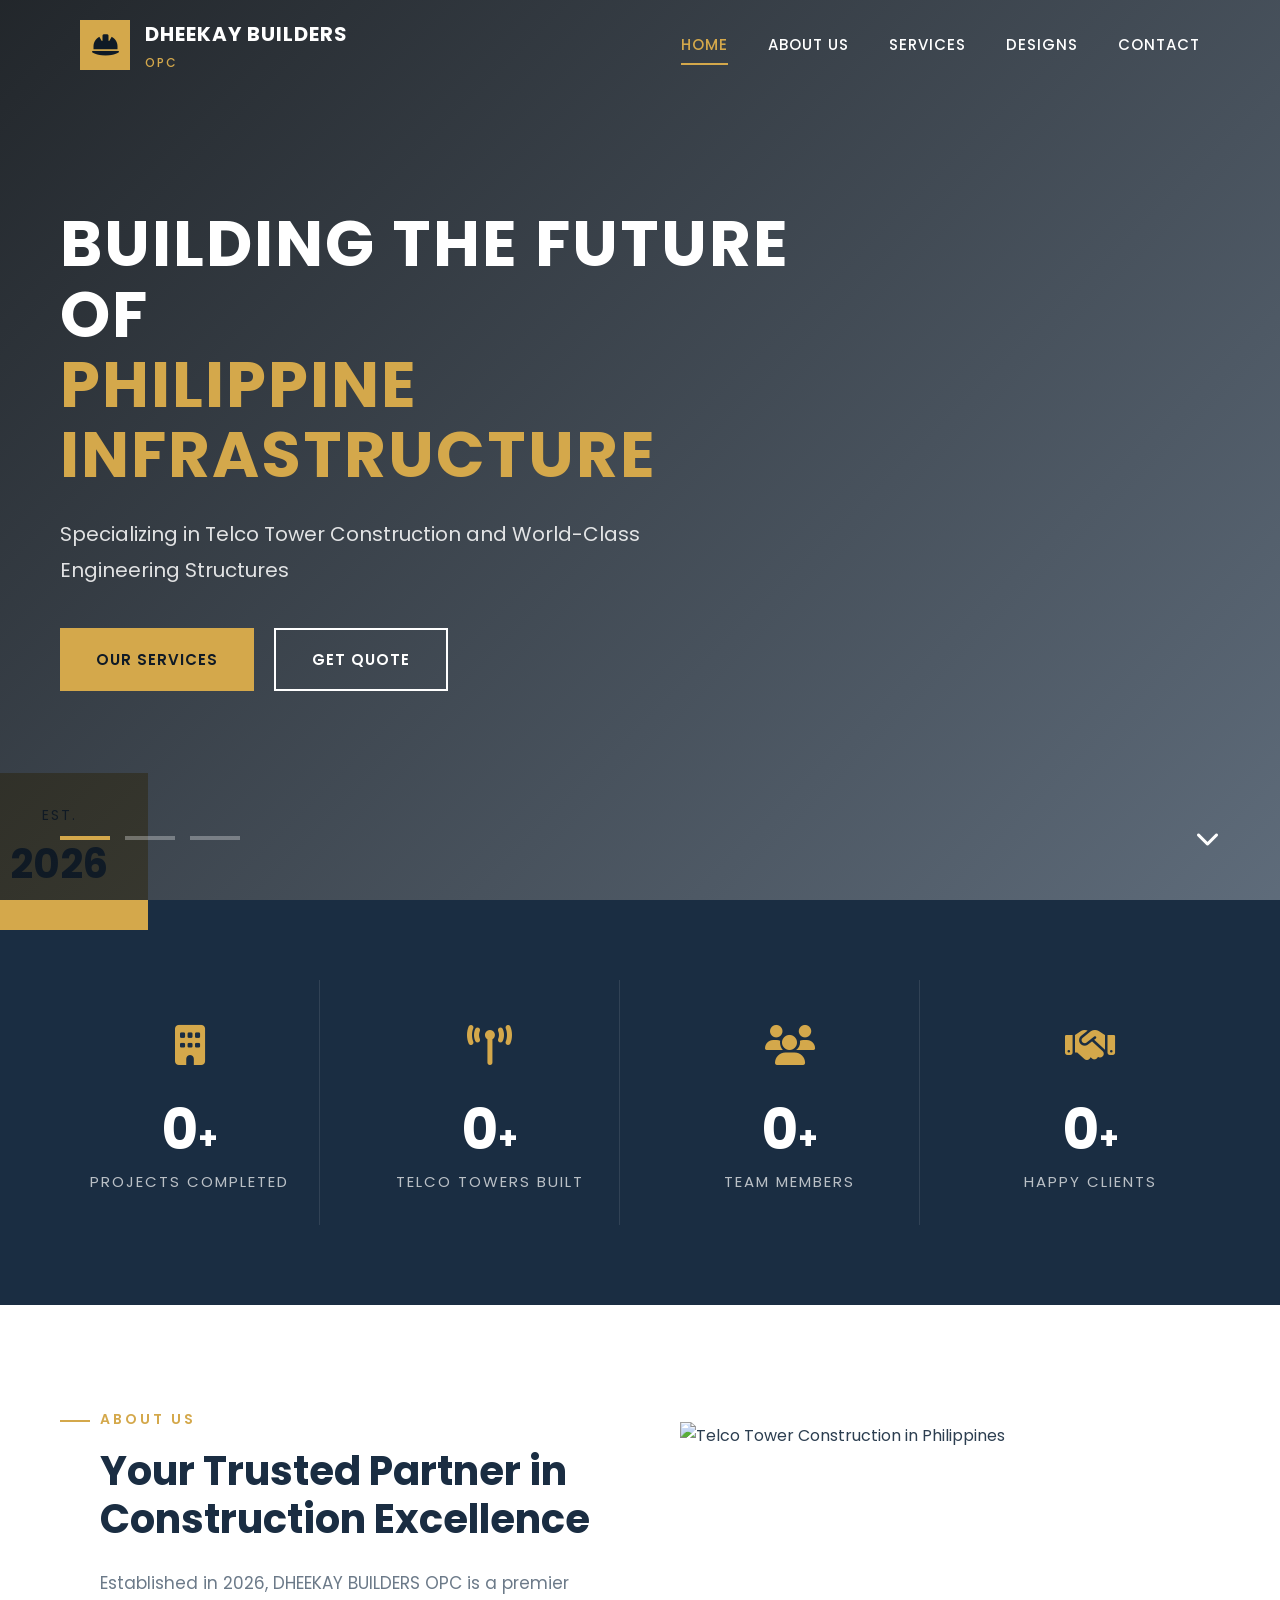
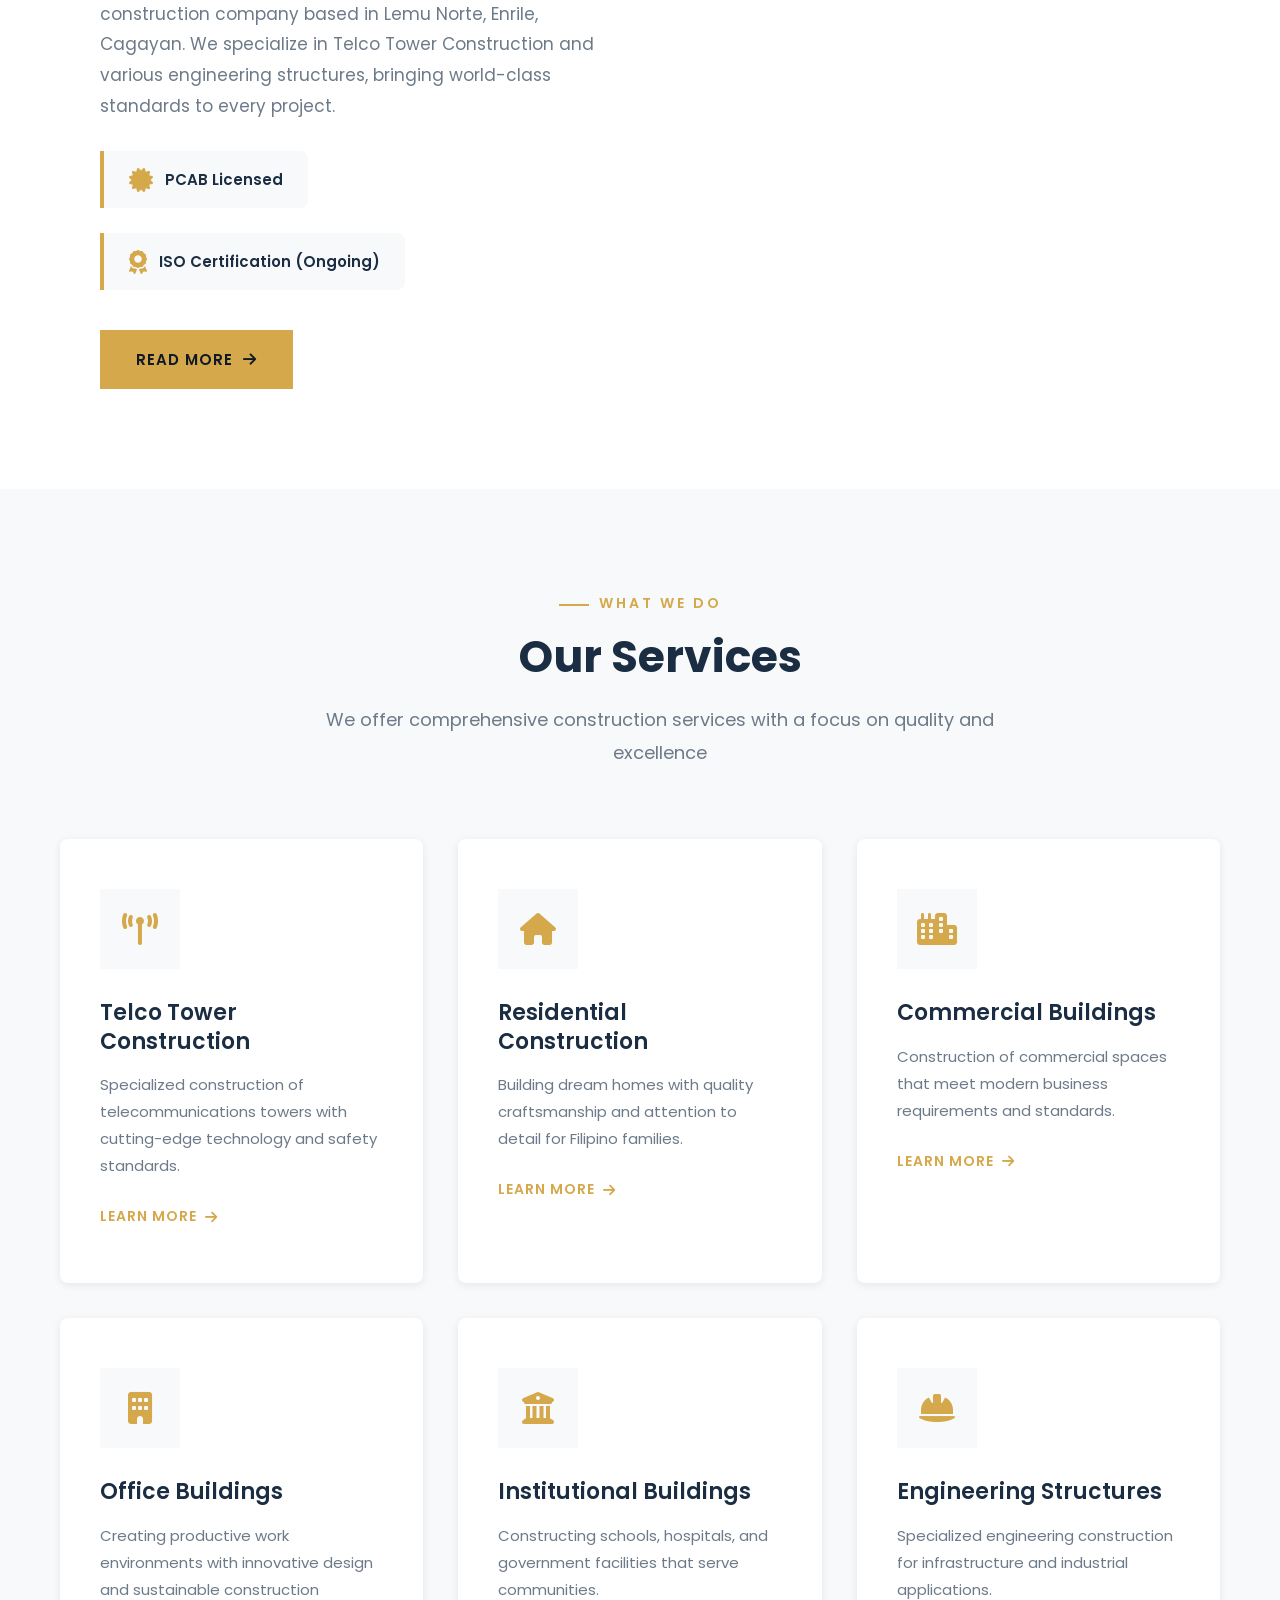
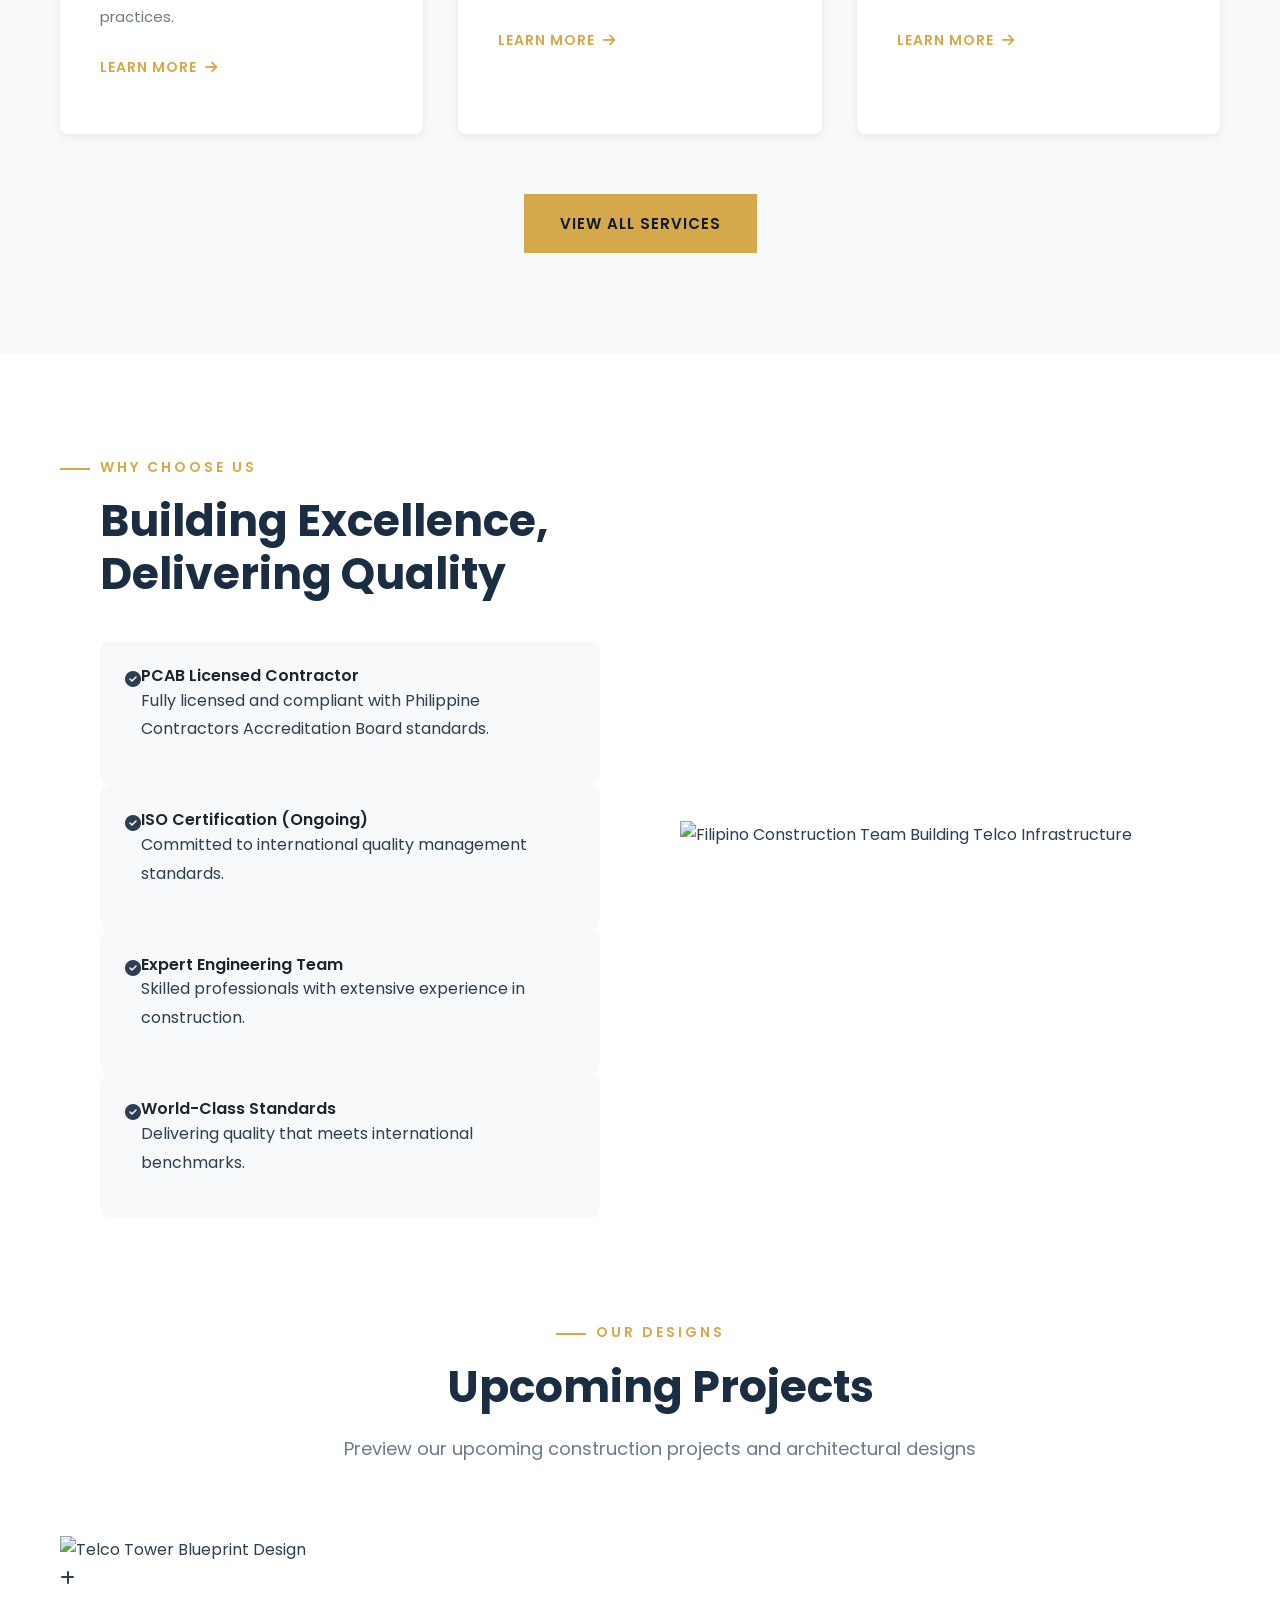
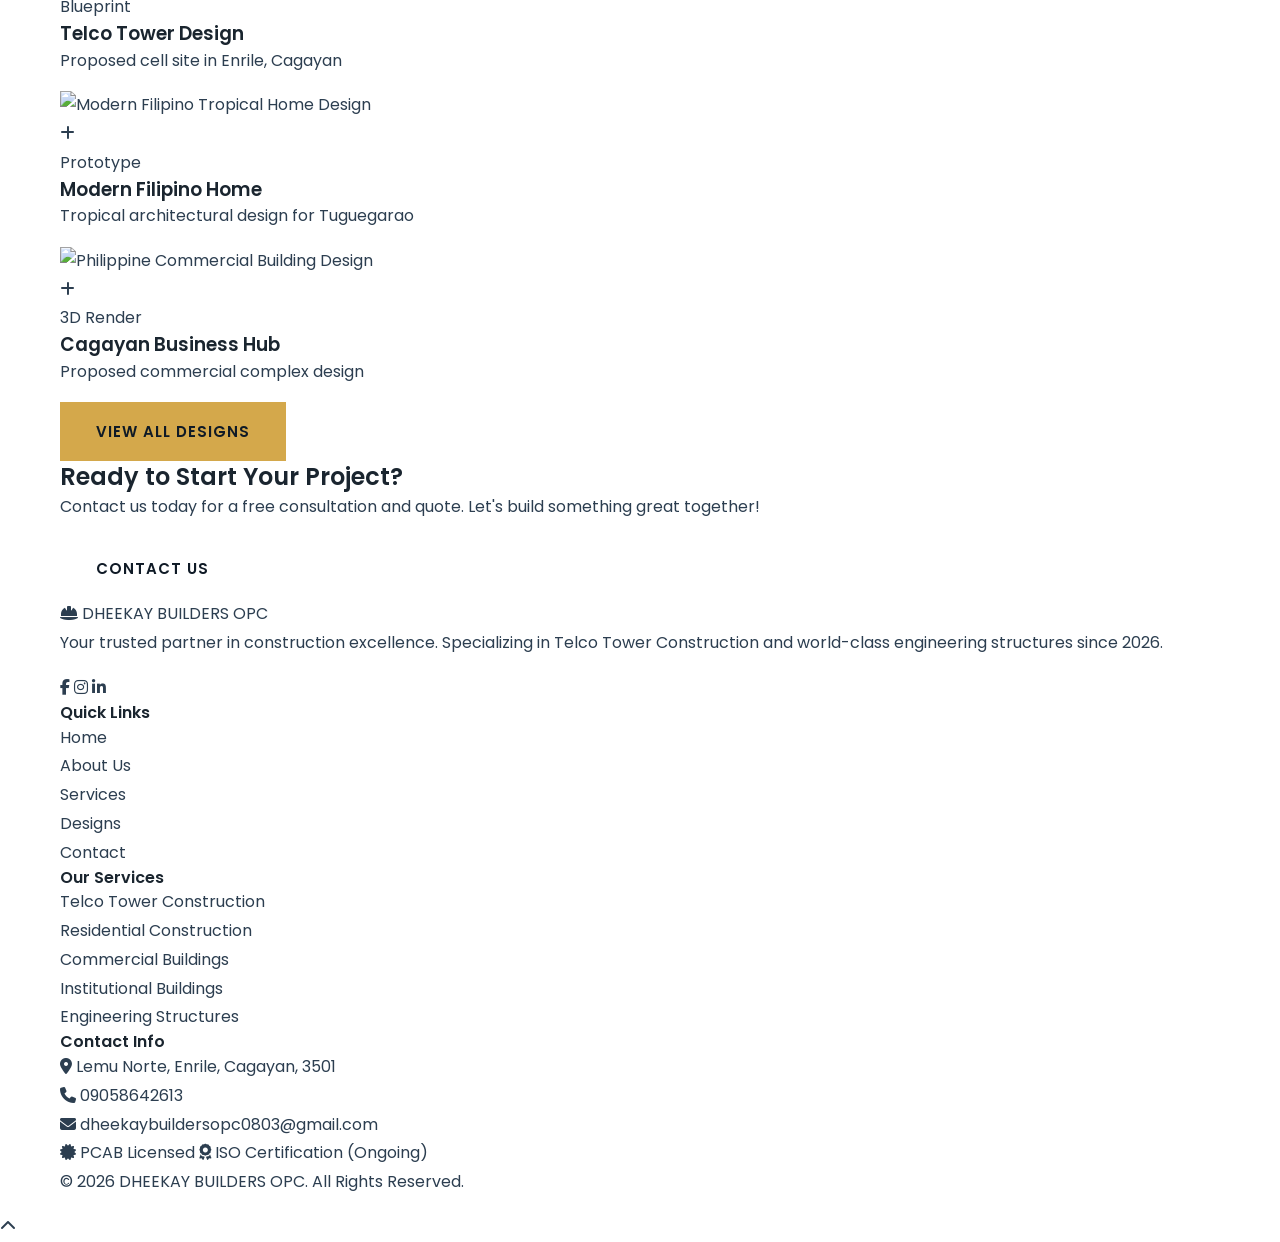
==== index.html @ f0f64f1a "Update all images to telco towers and Filipino/Philippines-based construction" ====
<!DOCTYPE html>
<html lang="en">
<head>
    <meta charset="UTF-8">
    <meta name="viewport" content="width=device-width, initial-scale=1.0">
    <meta name="description" content="DHEEKAY BUILDERS OPC - Premier Construction Company specializing in Telco Tower Construction, Residential, Commercial, and Institutional Buildings in the Philippines">
    <meta name="keywords" content="construction, telco tower, PCAB, Philippines, Cagayan, engineering, residential, commercial">
    <title>DHEEKAY BUILDERS OPC | Premier Construction Company</title>
    <link rel="stylesheet" href="css/styles.css">
    <link rel="preconnect" href="https://fonts.googleapis.com">
    <link rel="preconnect" href="https://fonts.gstatic.com" crossorigin>
    <link href="https://fonts.googleapis.com/css2?family=Poppins:wght@300;400;500;600;700;800&display=swap" rel="stylesheet">
    <link rel="stylesheet" href="https://cdnjs.cloudflare.com/ajax/libs/font-awesome/6.4.0/css/all.min.css">
</head>
<body>
    <!-- Header -->
    <header class="header" id="header">
        <div class="container">
            <nav class="navbar">
                <a href="index.html" class="logo">
                    <div class="logo-icon">
                        <i class="fas fa-hard-hat"></i>
                    </div>
                    <div class="logo-text">
                        <span class="company-name">DHEEKAY BUILDERS</span>
                        <span class="company-tagline">OPC</span>
                    </div>
                </a>
                <ul class="nav-menu" id="nav-menu">
                    <li><a href="index.html" class="nav-link active">Home</a></li>
                    <li><a href="about.html" class="nav-link">About Us</a></li>
                    <li><a href="services.html" class="nav-link">Services</a></li>
                    <li><a href="projects.html" class="nav-link">Designs</a></li>
                    <li><a href="contact.html" class="nav-link">Contact</a></li>
                </ul>
                <div class="nav-toggle" id="nav-toggle">
                    <span></span>
                    <span></span>
                    <span></span>
                </div>
            </nav>
        </div>
    </header>

    <!-- Hero Section -->
    <section class="hero">
        <div class="hero-slider">
            <div class="hero-slide active hero-slide-1">
                <div class="hero-content">
                    <h1>Building The Future of <span>Philippine Infrastructure</span></h1>
                    <p>Specializing in Telco Tower Construction and World-Class Engineering Structures</p>
                    <div class="hero-buttons">
                        <a href="services.html" class="btn btn-primary">Our Services</a>
                        <a href="contact.html" class="btn btn-outline">Get Quote</a>
                    </div>
                </div>
            </div>
            <div class="hero-slide hero-slide-2">
                <div class="hero-content">
                    <h1>Excellence in <span>Construction</span></h1>
                    <p>PCAB Licensed Contractor with Ongoing ISO Certification</p>
                    <div class="hero-buttons">
                        <a href="about.html" class="btn btn-primary">Learn More</a>
                        <a href="projects.html" class="btn btn-outline">View Designs</a>
                    </div>
                </div>
            </div>
            <div class="hero-slide hero-slide-3">
                <div class="hero-content">
                    <h1>Quality & <span>World-Class Standards</span></h1>
                    <p>Residential, Commercial, Office & Institutional Construction</p>
                    <div class="hero-buttons">
                        <a href="services.html" class="btn btn-primary">Explore Services</a>
                        <a href="contact.html" class="btn btn-outline">Contact Us</a>
                    </div>
                </div>
            </div>
        </div>
        <div class="hero-slider-nav">
            <span class="slider-dot active" data-slide="0"></span>
            <span class="slider-dot" data-slide="1"></span>
            <span class="slider-dot" data-slide="2"></span>
        </div>
        <div class="scroll-indicator">
            <i class="fas fa-chevron-down"></i>
        </div>
    </section>

    <!-- Stats Section -->
    <section class="stats-section">
        <div class="container">
            <div class="stats-grid">
                <div class="stat-item">
                    <div class="stat-icon">
                        <i class="fas fa-building"></i>
                    </div>
                    <div class="stat-number" data-count="50">0</div>
                    <div class="stat-label">Projects Completed</div>
                </div>
                <div class="stat-item">
                    <div class="stat-icon">
                        <i class="fas fa-broadcast-tower"></i>
                    </div>
                    <div class="stat-number" data-count="25">0</div>
                    <div class="stat-label">Telco Towers Built</div>
                </div>
                <div class="stat-item">
                    <div class="stat-icon">
                        <i class="fas fa-users"></i>
                    </div>
                    <div class="stat-number" data-count="100">0</div>
                    <div class="stat-label">Team Members</div>
                </div>
                <div class="stat-item">
                    <div class="stat-icon">
                        <i class="fas fa-handshake"></i>
                    </div>
                    <div class="stat-number" data-count="30">0</div>
                    <div class="stat-label">Happy Clients</div>
                </div>
            </div>
        </div>
    </section>

    <!-- About Preview Section -->
    <section class="about-preview">
        <div class="container">
            <div class="about-preview-grid">
                <div class="about-preview-content">
                    <span class="section-subtitle">About Us</span>
                    <h2 class="section-title">Your Trusted Partner in Construction Excellence</h2>
                    <p>Established in 2026, DHEEKAY BUILDERS OPC is a premier construction company based in Lemu Norte, Enrile, Cagayan. We specialize in Telco Tower Construction and various engineering structures, bringing world-class standards to every project.</p>
                    <div class="certifications">
                        <div class="cert-badge">
                            <i class="fas fa-certificate"></i>
                            <span>PCAB Licensed</span>
                        </div>
                        <div class="cert-badge">
                            <i class="fas fa-award"></i>
                            <span>ISO Certification (Ongoing)</span>
                        </div>
                    </div>
                    <a href="about.html" class="btn btn-primary">Read More <i class="fas fa-arrow-right"></i></a>
                </div>
                <div class="about-preview-image">
                    <img src="https://images.unsplash.com/photo-1558642452-9d2a7deb7f62?w=800&q=80" alt="Telco Tower Construction in Philippines">
                    <div class="experience-badge">
                        <span class="exp-text">Est.</span>
                        <span class="exp-year">2026</span>
                    </div>
                </div>
            </div>
        </div>
    </section>

    <!-- Services Preview Section -->
    <section class="services-preview">
        <div class="container">
            <div class="section-header">
                <span class="section-subtitle">What We Do</span>
                <h2 class="section-title">Our Services</h2>
                <p class="section-description">We offer comprehensive construction services with a focus on quality and excellence</p>
            </div>
            <div class="services-grid">
                <div class="service-card">
                    <div class="service-icon">
                        <i class="fas fa-broadcast-tower"></i>
                    </div>
                    <h3>Telco Tower Construction</h3>
                    <p>Specialized construction of telecommunications towers with cutting-edge technology and safety standards.</p>
                    <a href="services.html" class="service-link">Learn More <i class="fas fa-arrow-right"></i></a>
                </div>
                <div class="service-card">
                    <div class="service-icon">
                        <i class="fas fa-home"></i>
                    </div>
                    <h3>Residential Construction</h3>
                    <p>Building dream homes with quality craftsmanship and attention to detail for Filipino families.</p>
                    <a href="services.html" class="service-link">Learn More <i class="fas fa-arrow-right"></i></a>
                </div>
                <div class="service-card">
                    <div class="service-icon">
                        <i class="fas fa-city"></i>
                    </div>
                    <h3>Commercial Buildings</h3>
                    <p>Construction of commercial spaces that meet modern business requirements and standards.</p>
                    <a href="services.html" class="service-link">Learn More <i class="fas fa-arrow-right"></i></a>
                </div>
                <div class="service-card">
                    <div class="service-icon">
                        <i class="fas fa-building"></i>
                    </div>
                    <h3>Office Buildings</h3>
                    <p>Creating productive work environments with innovative design and sustainable construction practices.</p>
                    <a href="services.html" class="service-link">Learn More <i class="fas fa-arrow-right"></i></a>
                </div>
                <div class="service-card">
                    <div class="service-icon">
                        <i class="fas fa-university"></i>
                    </div>
                    <h3>Institutional Buildings</h3>
                    <p>Constructing schools, hospitals, and government facilities that serve communities.</p>
                    <a href="services.html" class="service-link">Learn More <i class="fas fa-arrow-right"></i></a>
                </div>
                <div class="service-card">
                    <div class="service-icon">
                        <i class="fas fa-hard-hat"></i>
                    </div>
                    <h3>Engineering Structures</h3>
                    <p>Specialized engineering construction for infrastructure and industrial applications.</p>
                    <a href="services.html" class="service-link">Learn More <i class="fas fa-arrow-right"></i></a>
                </div>
            </div>
            <div class="services-cta">
                <a href="services.html" class="btn btn-primary">View All Services</a>
            </div>
        </div>
    </section>

    <!-- Why Choose Us Section -->
    <section class="why-choose-us">
        <div class="container">
            <div class="why-grid">
                <div class="why-content">
                    <span class="section-subtitle">Why Choose Us</span>
                    <h2 class="section-title">Building Excellence, Delivering Quality</h2>
                    <div class="why-list">
                        <div class="why-item">
                            <div class="why-icon">
                                <i class="fas fa-check-circle"></i>
                            </div>
                            <div class="why-text">
                                <h4>PCAB Licensed Contractor</h4>
                                <p>Fully licensed and compliant with Philippine Contractors Accreditation Board standards.</p>
                            </div>
                        </div>
                        <div class="why-item">
                            <div class="why-icon">
                                <i class="fas fa-check-circle"></i>
                            </div>
                            <div class="why-text">
                                <h4>ISO Certification (Ongoing)</h4>
                                <p>Committed to international quality management standards.</p>
                            </div>
                        </div>
                        <div class="why-item">
                            <div class="why-icon">
                                <i class="fas fa-check-circle"></i>
                            </div>
                            <div class="why-text">
                                <h4>Expert Engineering Team</h4>
                                <p>Skilled professionals with extensive experience in construction.</p>
                            </div>
                        </div>
                        <div class="why-item">
                            <div class="why-icon">
                                <i class="fas fa-check-circle"></i>
                            </div>
                            <div class="why-text">
                                <h4>World-Class Standards</h4>
                                <p>Delivering quality that meets international benchmarks.</p>
                            </div>
                        </div>
                    </div>
                </div>
                <div class="why-image">
                    <img src="https://images.unsplash.com/photo-1581094794329-c8112a89af12?w=800&q=80" alt="Filipino Construction Team Building Telco Infrastructure">
                </div>
            </div>
        </div>
    </section>

    <!-- Featured Projects Section -->
    <section class="featured-projects">
        <div class="container">
            <div class="section-header">
                <span class="section-subtitle">Our Designs</span>
                <h2 class="section-title">Upcoming Projects</h2>
                <p class="section-description">Preview our upcoming construction projects and architectural designs</p>
            </div>
            <div class="projects-grid">
                <div class="project-card">
                    <div class="project-image">
                        <img src="https://images.unsplash.com/photo-1558642452-9d2a7deb7f62?w=600&q=80" alt="Telco Tower Blueprint Design">
                        <div class="project-overlay">
                            <a href="projects.html" class="project-link" aria-label="View Telco Tower Design"><i class="fas fa-plus"></i></a>
                        </div>
                    </div>
                    <div class="project-info">
                        <span class="project-category">Blueprint</span>
                        <h3>Telco Tower Design</h3>
                        <p>Proposed cell site in Enrile, Cagayan</p>
                    </div>
                </div>
                <div class="project-card">
                    <div class="project-image">
                        <img src="https://images.unsplash.com/photo-1621155346337-1d19476ba7d6?w=600&q=80" alt="Modern Filipino Tropical Home Design">
                        <div class="project-overlay">
                            <a href="projects.html" class="project-link" aria-label="View Residential Design"><i class="fas fa-plus"></i></a>
                        </div>
                    </div>
                    <div class="project-info">
                        <span class="project-category">Prototype</span>
                        <h3>Modern Filipino Home</h3>
                        <p>Tropical architectural design for Tuguegarao</p>
                    </div>
                </div>
                <div class="project-card">
                    <div class="project-image">
                        <img src="https://images.unsplash.com/photo-1580587771525-78b9dba3b914?w=600&q=80" alt="Philippine Commercial Building Design">
                        <div class="project-overlay">
                            <a href="projects.html" class="project-link" aria-label="View Commercial Design"><i class="fas fa-plus"></i></a>
                        </div>
                    </div>
                    <div class="project-info">
                        <span class="project-category">3D Render</span>
                        <h3>Cagayan Business Hub</h3>
                        <p>Proposed commercial complex design</p>
                    </div>
                </div>
            </div>
            <div class="projects-cta">
                <a href="projects.html" class="btn btn-primary">View All Designs</a>
            </div>
        </div>
    </section>

    <!-- CTA Section -->
    <section class="cta-section">
        <div class="container">
            <div class="cta-content">
                <h2>Ready to Start Your Project?</h2>
                <p>Contact us today for a free consultation and quote. Let's build something great together!</p>
                <div class="cta-buttons">
                    <a href="contact.html" class="btn btn-white">Contact Us</a>
                    <a href="tel:09058642613" class="btn btn-outline-white"><i class="fas fa-phone"></i> 09058642613</a>
                </div>
            </div>
        </div>
    </section>

    <!-- Footer -->
    <footer class="footer">
        <div class="container">
            <div class="footer-grid">
                <div class="footer-about">
                    <div class="footer-logo">
                        <i class="fas fa-hard-hat"></i>
                        <span>DHEEKAY BUILDERS OPC</span>
                    </div>
                    <p>Your trusted partner in construction excellence. Specializing in Telco Tower Construction and world-class engineering structures since 2026.</p>
                    <div class="footer-social">
                        <a href="#" aria-label="Facebook"><i class="fab fa-facebook-f"></i></a>
                        <a href="#" aria-label="Instagram"><i class="fab fa-instagram"></i></a>
                        <a href="#" aria-label="LinkedIn"><i class="fab fa-linkedin-in"></i></a>
                    </div>
                </div>
                <div class="footer-links">
                    <h4>Quick Links</h4>
                    <ul>
                        <li><a href="index.html">Home</a></li>
                        <li><a href="about.html">About Us</a></li>
                        <li><a href="services.html">Services</a></li>
                        <li><a href="projects.html">Designs</a></li>
                        <li><a href="contact.html">Contact</a></li>
                    </ul>
                </div>
                <div class="footer-services">
                    <h4>Our Services</h4>
                    <ul>
                        <li><a href="services.html">Telco Tower Construction</a></li>
                        <li><a href="services.html">Residential Construction</a></li>
                        <li><a href="services.html">Commercial Buildings</a></li>
                        <li><a href="services.html">Institutional Buildings</a></li>
                        <li><a href="services.html">Engineering Structures</a></li>
                    </ul>
                </div>
                <div class="footer-contact">
                    <h4>Contact Info</h4>
                    <ul>
                        <li>
                            <i class="fas fa-map-marker-alt"></i>
                            <span>Lemu Norte, Enrile, Cagayan, 3501</span>
                        </li>
                        <li>
                            <i class="fas fa-phone"></i>
                            <a href="tel:09058642613">09058642613</a>
                        </li>
                        <li>
                            <i class="fas fa-envelope"></i>
                            <a href="mailto:dheekaybuildersopc0803@gmail.com">dheekaybuildersopc0803@gmail.com</a>
                        </li>
                    </ul>
                </div>
            </div>
            <div class="footer-bottom">
                <div class="footer-certifications">
                    <span><i class="fas fa-certificate"></i> PCAB Licensed</span>
                    <span><i class="fas fa-award"></i> ISO Certification (Ongoing)</span>
                </div>
                <p>&copy; 2026 DHEEKAY BUILDERS OPC. All Rights Reserved.</p>
            </div>
        </div>
    </footer>

    <!-- Back to Top Button -->
    <a href="#" class="back-to-top" id="backToTop" aria-label="Back to top">
        <i class="fas fa-chevron-up"></i>
    </a>

    <script src="js/main.js"></script>
</body>
</html>
---- css/styles.css ----
/* ============================================
   DHEEKAY BUILDERS OPC - Enhanced Stylesheet
   Dark Professional Theme - Jethrock Inspired
   Filipino Cagayan Valley Construction Company
   ============================================ */

/* CSS Variables */
:root {
    /* Primary Colors - Dark Professional Theme */
    --primary-color: #1a2d42;
    --primary-dark: #0f1a26;
    --primary-light: #2a4a6a;
    --secondary-color: #d4a84b;
    --secondary-dark: #b8922e;
    --secondary-light: #e8c46a;
    --accent-color: #f5b041;
    
    /* Neutral Colors */
    --dark-color: #0a0f14;
    --dark-gray: #1e2a36;
    --medium-gray: #3d4f5f;
    --light-gray: #f8f9fa;
    --off-white: #f0f2f5;
    --white: #ffffff;
    
    /* Text Colors */
    --text-color: #2c3e50;
    --text-light: #6c7a89;
    --text-dark: #1a252f;
    --text-white: #ffffff;
    
    /* Effects */
    --shadow-sm: 0 2px 8px rgba(0, 0, 0, 0.08);
    --shadow: 0 4px 20px rgba(0, 0, 0, 0.12);
    --shadow-lg: 0 10px 40px rgba(0, 0, 0, 0.18);
    --shadow-gold: 0 4px 20px rgba(212, 168, 75, 0.3);
    --transition: all 0.4s cubic-bezier(0.4, 0, 0.2, 1);
    --transition-fast: all 0.2s ease;
    
    /* Spacing */
    --section-padding: 100px 0;
    --section-padding-sm: 60px 0;
}

/* Reset & Base Styles */
*, *::before, *::after {
    margin: 0;
    padding: 0;
    box-sizing: border-box;
}

html {
    scroll-behavior: smooth;
    font-size: 16px;
}

body {
    font-family: 'Poppins', sans-serif;
    font-size: 1rem;
    line-height: 1.8;
    color: var(--text-color);
    background-color: var(--white);
    overflow-x: hidden;
    -webkit-font-smoothing: antialiased;
    -moz-osx-font-smoothing: grayscale;
}

a {
    text-decoration: none;
    color: inherit;
    transition: var(--transition);
}

a:hover {
    color: var(--secondary-color);
}

ul {
    list-style: none;
}

img {
    max-width: 100%;
    height: auto;
    display: block;
}

h1, h2, h3, h4, h5, h6 {
    font-weight: 600;
    line-height: 1.3;
    color: var(--text-dark);
}

p {
    margin-bottom: 1rem;
}

/* Container */
.container {
    max-width: 1200px;
    margin: 0 auto;
    padding: 0 20px;
}

.container-lg {
    max-width: 1400px;
    margin: 0 auto;
    padding: 0 40px;
}

/* ============================================
   TYPOGRAPHY
   ============================================ */
.section-subtitle {
    display: inline-block;
    font-size: 0.875rem;
    font-weight: 600;
    text-transform: uppercase;
    letter-spacing: 3px;
    color: var(--secondary-color);
    margin-bottom: 15px;
    position: relative;
}

.section-subtitle::before {
    content: '';
    position: absolute;
    left: -40px;
    top: 50%;
    width: 30px;
    height: 2px;
    background: var(--secondary-color);
}

.section-title {
    font-size: 2.75rem;
    font-weight: 700;
    color: var(--primary-color);
    margin-bottom: 20px;
    line-height: 1.2;
}

.section-title span {
    color: var(--secondary-color);
}

.section-description {
    font-size: 1.125rem;
    color: var(--text-light);
    max-width: 700px;
    margin: 0 auto 50px;
    line-height: 1.8;
}

.section-header {
    text-align: center;
    margin-bottom: 70px;
    padding-left: 40px;
}

/* ============================================
   BUTTONS
   ============================================ */
.btn {
    display: inline-flex;
    align-items: center;
    justify-content: center;
    padding: 16px 36px;
    font-size: 0.9375rem;
    font-weight: 600;
    text-transform: uppercase;
    letter-spacing: 1px;
    border: none;
    cursor: pointer;
    transition: var(--transition);
    gap: 10px;
}

.btn-primary {
    background: var(--secondary-color);
    color: var(--primary-dark);
}

.btn-primary:hover {
    background: var(--secondary-light);
    color: var(--primary-dark);
    transform: translateY(-3px);
    box-shadow: var(--shadow-gold);
}

.btn-outline {
    background: transparent;
    color: var(--white);
    border: 2px solid var(--white);
}

.btn-outline:hover {
    background: var(--white);
    color: var(--primary-dark);
}

.btn-dark {
    background: var(--primary-color);
    color: var(--white);
}

.btn-dark:hover {
    background: var(--primary-dark);
    transform: translateY(-3px);
}

.btn-white {
    background: var(--white);
    color: var(--primary-dark);
}

.btn-white:hover {
    background: var(--secondary-color);
    color: var(--primary-dark);
    transform: translateY(-3px);
}

.btn-outline-white {
    background: transparent;
    color: var(--white);
    border: 2px solid rgba(255, 255, 255, 0.5);
}

.btn-outline-white:hover {
    background: var(--white);
    color: var(--primary-dark);
    border-color: var(--white);
}

/* ============================================
   HEADER & NAVIGATION
   ============================================ */
.header {
    position: fixed;
    top: 0;
    left: 0;
    width: 100%;
    z-index: 1000;
    background: transparent;
    padding: 0;
    transition: var(--transition);
}

.header.scrolled {
    background: var(--white);
    box-shadow: var(--shadow);
}

.header.scrolled .nav-link {
    color: var(--text-dark);
}

.header.scrolled .logo .company-name {
    color: var(--primary-color);
}

.header.scrolled .header-contact {
    color: var(--text-dark);
}

.navbar {
    display: flex;
    justify-content: space-between;
    align-items: center;
    height: 90px;
    padding: 0 20px;
}

.logo {
    display: flex;
    align-items: center;
    gap: 15px;
    z-index: 1001;
}

.logo-icon {
    width: 50px;
    height: 50px;
    background: var(--secondary-color);
    display: flex;
    align-items: center;
    justify-content: center;
    font-size: 1.5rem;
    color: var(--primary-dark);
}

.logo-text {
    display: flex;
    flex-direction: column;
}

.company-name {
    font-size: 1.25rem;
    font-weight: 700;
    color: var(--white);
    letter-spacing: 1px;
    transition: var(--transition);
}

.company-tagline {
    font-size: 0.75rem;
    font-weight: 500;
    color: var(--secondary-color);
    letter-spacing: 2px;
}

.nav-menu {
    display: flex;
    align-items: center;
    gap: 40px;
}

.nav-link {
    font-size: 0.9375rem;
    font-weight: 500;
    color: var(--white);
    text-transform: uppercase;
    letter-spacing: 1px;
    position: relative;
    padding: 10px 0;
}

.nav-link::after {
    content: '';
    position: absolute;
    bottom: 0;
    left: 0;
    width: 0;
    height: 2px;
    background: var(--secondary-color);
    transition: var(--transition);
}

.nav-link:hover::after,
.nav-link.active::after {
    width: 100%;
}

.nav-link:hover,
.nav-link.active {
    color: var(--secondary-color);
}

.nav-toggle {
    display: none;
    flex-direction: column;
    gap: 6px;
    cursor: pointer;
    z-index: 1001;
}

.nav-toggle span {
    width: 28px;
    height: 2px;
    background: var(--white);
    transition: var(--transition);
}

.header.scrolled .nav-toggle span {
    background: var(--primary-color);
}

/* ============================================
   HERO SECTION - Full Screen with Video Feel
   ============================================ */
.hero {
    position: relative;
    min-height: 100vh;
    display: flex;
    align-items: center;
    overflow: hidden;
}

.hero-slider {
    position: absolute;
    top: 0;
    left: 0;
    width: 100%;
    height: 100%;
}

.hero-slide {
    position: absolute;
    top: 0;
    left: 0;
    width: 100%;
    height: 100%;
    opacity: 0;
    transition: opacity 1.5s ease-in-out;
    display: flex;
    align-items: center;
}

.hero-slide.active {
    opacity: 1;
}

.hero-slide::before {
    content: '';
    position: absolute;
    top: 0;
    left: 0;
    width: 100%;
    height: 100%;
    background: linear-gradient(135deg, rgba(10, 15, 20, 0.9) 0%, rgba(26, 45, 66, 0.7) 100%);
    z-index: 1;
}

/* Hero slide backgrounds - Telco Towers & Filipino Construction */
.hero-slide-1 {
    background: url('https://images.unsplash.com/photo-1558642452-9d2a7deb7f62?w=1920&q=80') center/cover no-repeat;
    /* Telco/Cell Tower construction */
}

.hero-slide-2 {
    background: url('https://images.unsplash.com/photo-1621155346337-1d19476ba7d6?w=1920&q=80') center/cover no-repeat;
    /* Modern tropical Filipino home */
}

.hero-slide-3 {
    background: url('https://images.unsplash.com/photo-1581094794329-c8112a89af12?w=1920&q=80') center/cover no-repeat;
    /* Construction workers building */
}

.hero-content {
    position: relative;
    z-index: 2;
    max-width: 900px;
    padding: 0 60px;
    animation: fadeInUp 1s ease-out;
}

.hero-content h1 {
    font-size: 4rem;
    font-weight: 700;
    color: var(--white);
    line-height: 1.1;
    margin-bottom: 25px;
    text-transform: uppercase;
    letter-spacing: 2px;
}

.hero-content h1 span {
    color: var(--secondary-color);
    display: block;
}

.hero-content p {
    font-size: 1.25rem;
    color: rgba(255, 255, 255, 0.85);
    margin-bottom: 40px;
    max-width: 600px;
    line-height: 1.8;
}

.hero-buttons {
    display: flex;
    gap: 20px;
    flex-wrap: wrap;
}

.hero-slider-nav {
    position: absolute;
    bottom: 60px;
    left: 60px;
    z-index: 10;
    display: flex;
    gap: 15px;
}

.slider-dot {
    width: 50px;
    height: 4px;
    background: rgba(255, 255, 255, 0.3);
    cursor: pointer;
    transition: var(--transition);
}

.slider-dot.active,
.slider-dot:hover {
    background: var(--secondary-color);
}

.scroll-indicator {
    position: absolute;
    bottom: 40px;
    right: 60px;
    z-index: 10;
    color: var(--white);
    font-size: 1.5rem;
    animation: bounce 2s infinite;
}

@keyframes bounce {
    0%, 20%, 50%, 80%, 100% { transform: translateY(0); }
    40% { transform: translateY(-15px); }
    60% { transform: translateY(-8px); }
}

@keyframes fadeInUp {
    from {
        opacity: 0;
        transform: translateY(40px);
    }
    to {
        opacity: 1;
        transform: translateY(0);
    }
}

/* ============================================
   STATS SECTION - Dark Background
   ============================================ */
.stats-section {
    background: var(--primary-color);
    padding: 80px 0;
    position: relative;
}

.stats-section::before {
    content: '';
    position: absolute;
    top: 0;
    left: 0;
    right: 0;
    bottom: 0;
    background: url('https://images.unsplash.com/photo-1558642452-9d2a7deb7f62?w=1920&q=80') center/cover no-repeat;
    /* Telco Tower background */
    opacity: 0.1;
}

.stats-grid {
    position: relative;
    display: grid;
    grid-template-columns: repeat(4, 1fr);
    gap: 40px;
}

.stat-item {
    text-align: center;
    padding: 30px;
    border-right: 1px solid rgba(255, 255, 255, 0.1);
}

.stat-item:last-child {
    border-right: none;
}

.stat-icon {
    font-size: 2.5rem;
    color: var(--secondary-color);
    margin-bottom: 20px;
}

.stat-number {
    font-size: 3.5rem;
    font-weight: 700;
    color: var(--white);
    line-height: 1;
    margin-bottom: 10px;
}

.stat-number::after {
    content: '+';
    font-size: 2rem;
}

.stat-label {
    font-size: 0.9375rem;
    color: rgba(255, 255, 255, 0.7);
    text-transform: uppercase;
    letter-spacing: 2px;
}

/* ============================================
   ABOUT PREVIEW SECTION
   ============================================ */
.about-preview {
    padding: var(--section-padding);
    background: var(--white);
}

.about-preview-grid {
    display: grid;
    grid-template-columns: 1fr 1fr;
    gap: 80px;
    align-items: center;
}

.about-preview-content {
    padding-left: 40px;
}

.about-preview-content h2 {
    font-size: 2.5rem;
    margin-bottom: 25px;
    color: var(--primary-color);
}

.about-preview-content p {
    font-size: 1.0625rem;
    color: var(--text-light);
    margin-bottom: 30px;
}

.certifications {
    display: flex;
    gap: 25px;
    margin-bottom: 40px;
    flex-wrap: wrap;
}

.cert-badge {
    display: flex;
    align-items: center;
    gap: 12px;
    padding: 15px 25px;
    background: var(--light-gray);
    border-left: 4px solid var(--secondary-color);
    border-radius: 0 8px 8px 0;
    transition: var(--transition);
}

.cert-badge:hover {
    background: var(--white);
    box-shadow: var(--shadow);
    transform: translateX(5px);
}

.cert-badge i {
    font-size: 1.5rem;
    color: var(--secondary-color);
}

.cert-badge span {
    font-weight: 600;
    color: var(--primary-color);
    font-size: 0.9375rem;
}

    border-radius: 12px;
    box-shadow: var(--shadow-lg);
.about-preview-image {
    position: relative;
}

.about-preview-image img {
    width: 100%;
    height: 550px;
    object-fit: cover;
}

.experience-badge {
    position: absolute;
    bottom: -30px;
    left: -30px;
    background: var(--secondary-color);
    padding: 30px 40px;
    text-align: center;
}

.experience-badge .exp-text {
    display: block;
    font-size: 0.875rem;
    color: var(--primary-dark);
    text-transform: uppercase;
    letter-spacing: 2px;
}

.experience-badge .exp-year {
    display: block;
    font-size: 2.5rem;
    font-weight: 700;
    color: var(--primary-dark);
}

/* ============================================
   SERVICES PREVIEW SECTION
   ============================================ */
.services-preview {
    padding: var(--section-padding);
    background: var(--light-gray);
}

.services-grid {
    display: grid;
    grid-template-columns: repeat(3, 1fr);
    gap: 35px;
}

.service-card {
    background: var(--white);
    padding: 50px 40px;
    position: relative;
    overflow: hidden;
    transition: var(--transition);
    border-bottom: 4px solid transparent;
    border-radius: 8px;
    box-shadow: var(--shadow-sm);
    min-height: 320px;
    display: flex;
    flex-direction: column;
}

.service-card::before {
    content: '';
    position: absolute;
    top: 0;
    left: 0;
    width: 100%;
    height: 0;
    background: var(--primary-color);
    transition: var(--transition);
    z-index: 0;
}

.service-card:hover::before {
    height: 100%;
}

.service-card:hover {
    border-bottom-color: var(--secondary-color);
    transform: translateY(-10px);
    box-shadow: var(--shadow-lg);
}

.service-card > * {
    position: relative;
    z-index: 1;
}

.service-icon {
    width: 80px;
    height: 80px;
    background: var(--light-gray);
    display: flex;
    align-items: center;
    justify-content: center;
    font-size: 2rem;
    color: var(--secondary-color);
    margin-bottom: 30px;
    transition: var(--transition);
}

.service-card:hover .service-icon {
    background: var(--secondary-color);
    color: var(--primary-dark);
}

.service-card h3 {
    font-size: 1.375rem;
    font-weight: 600;
    margin-bottom: 15px;
    color: var(--primary-color);
    transition: var(--transition);
}

.service-card:hover h3 {
    color: var(--white);
}

.service-card p {
    font-size: 0.9375rem;
    color: var(--text-light);
    margin-bottom: 25px;
    transition: var(--transition);
}

.service-card:hover p {
    color: rgba(255, 255, 255, 0.8);
}

.service-link {
    font-size: 0.875rem;
    font-weight: 600;
    color: var(--secondary-color);
    text-transform: uppercase;
    letter-spacing: 1px;
    display: inline-flex;
    align-items: center;
    gap: 8px;
}

.service-link i {
    transition: var(--transition);
}

.service-link:hover i {
    transform: translateX(5px);
}

.services-cta {
    text-align: center;
    margin-top: 60px;
}

/* ============================================
   WHY CHOOSE US SECTION
   ============================================ */
.why-choose-us {
    padding: var(--section-padding);
    background: var(--white);
}

.why-grid {
    display: grid;
    grid-template-columns: 1fr 1fr;
    gap: 80px;
    align-items: center;
}

.why-content {
    padding-left: 40px;
}

.why-list {
    margin-top: 40px;
}

.why-item {
    display: flex;25px;
    padding: 25px;
    background: var(--light-gray);
    transition: var(--transition);
    border-radius: 10px;
}

.why-item:hover {
    background: var(--primary-color);
    transform: translateX(10px);
    box-shadow: var(--shadow
    background: var(--primary-color);
    transform: translateX(10px);
}

.why-item:hover .why-icon i {
    color: var(--secondary-color);
}

.why-item:hover h4,
.why-item:hover p {
    color: var(--white);
}

.why-icon {
    flex-shrink: 0;
}

.why-icon i {
    font-size: 1.5rem;
    color: var(--secondary-color);
    transition: var(--transition);
}

.why-text h4 {
    font-size: 1.125rem;
    font-weight: 600;
    margin-bottom: 8px;
    color: var(--primary-color);
    transition: var(--transition);
}

.why-text p {
    font-size: 0.9375rem;
    color: var(--text-light);
    margin-bottom: 0;
    transition: var(--transition);
    border-radius: 12px;
    box-shadow: var(--shadow-lg);
}

.why-image {
    position: relative;
}

.why-image img {
    width: 100%;
    height: 600px;
    object-fit: cover;
}

/* ============================================
   FEATURED PROJECTS SECTION
   ============================================ */
.featured-projects {
    padding: var(--section-padding);
    background: var(--dark-color);
}

.featured-projects .section-subtitle {
    color: var(--secondary-color);
}

.featured-projects .section-title {
    color: var(--white);
}

.featured-projects .section-description {
    color: rgba(255, 255, 255, 0.7);
}

.projects-grid {
    display: grid;
    grid-template-columns: repeat(3, 1fr);
    gap: 35px;
}

.project-card {
    position: relative;
    overflow: hidden;
    background: var(--dark-gray);
    border-radius: 12px;
    box-shadow: var(--shadow);
}

.project-image {
    position: relative;
    height: 280px;
    overflow: hidden;
}

.project-image img {
    width: 100%;
    height: 100%;
    object-fit: cover;
    transition: var(--transition);
}

.project-card:hover .project-image img {
    transform: scale(1.1);
}

.project-overlay {
    position: absolute;
    top: 0;
    left: 0;
    width: 100%;
    height: 100%;
    background: rgba(26, 45, 66, 0.9);
    display: flex;
    align-items: center;
    justify-content: center;
    opacity: 0;
    transition: var(--transition);
}

.project-card:hover .project-overlay {
    opacity: 1;
}

.project-link {
    width: 60px;
    height: 60px;
    background: var(--secondary-color);
    display: flex;
    align-items: center;
    justify-content: center;
    font-size: 1.5rem;
    color: var(--primary-dark);
    transform: scale(0);
    transition: var(--transition);
}

.project-card:hover .project-link {
    transform: scale(1);
}

.project-info {
    padding: 25px 30px;
}

.project-category {
    font-size: 0.75rem;
    color: var(--secondary-color);
    text-transform: uppercase;
    letter-spacing: 2px;
    font-weight: 600;
    background: rgba(212, 168, 75, 0.15);
    padding: 4px 12px;
    border-radius: 20px;
    display: inline-block;
}

.project-info h3 {
    font-size: 1.2rem;
    color: var(--white);
    margin: 12px 0 8px;
    line-height: 1.4;
}

.project-info p {
    font-size: 0.9rem;
    color: rgba(255, 255, 255, 0.6);
    margin-bottom: 0;
    line-height: 1.5;
}

.projects-cta {
    text-align: center;
    margin-top: 60px;
}

/* ============================================
   CTA SECTION
   ============================================ */
.cta-section {
    padding: 100px 0;
    background: linear-gradient(135deg, var(--secondary-color) 0%, var(--secondary-dark) 100%);
    position: relative;
    overflow: hidden;
}

.cta-section::before {
    content: '';
    position: absolute;
    top: -50%;
    right: -20%;
    width: 600px;
    height: 600px;
    background: rgba(255, 255, 255, 0.1);
    border-radius: 50%;
}

.cta-content {
    position: relative;
    text-align: center;
    max-width: 800px;
    margin: 0 auto;
}

.cta-content h2 {
    font-size: 2.75rem;
    color: var(--primary-dark);
    margin-bottom: 20px;
}

.cta-content p {
    font-size: 1.125rem;
    color: var(--primary-dark);
    opacity: 0.9;
    margin-bottom: 40px;
}

.cta-buttons {
    display: flex;
    gap: 20px;
    justify-content: center;
    flex-wrap: wrap;
}

.cta-buttons .btn-white {
    background: var(--primary-dark);
    color: var(--white);
}

.cta-buttons .btn-white:hover {
    background: var(--white);
    color: var(--primary-dark);
}

/* ============================================
   FOOTER
   ============================================ */
.footer {
    background: var(--dark-color);
    padding: 80px 0 0;
}

.footer-grid {
    display: grid;
    grid-template-columns: 1.5fr 1fr 1fr 1.5fr;
    gap: 50px;
    padding-bottom: 60px;
    border-bottom: 1px solid rgba(255, 255, 255, 0.1);
}

.footer-logo {
    display: flex;
    align-items: center;
    gap: 12px;
    margin-bottom: 25px;
}

.footer-logo i {
    font-size: 2rem;
    color: var(--secondary-color);
}

.footer-logo span {
    font-size: 1.25rem;
    font-weight: 700;
    color: var(--white);
    letter-spacing: 1px;
}

.footer-about p {
    color: rgba(255, 255, 255, 0.6);
    font-size: 0.9375rem;
    margin-bottom: 25px;
}

.footer-social {
    display: flex;
    gap: 15px;
}

.footer-social a {
    width: 45px;
    height: 45px;
    background: rgba(255, 255, 255, 0.1);
    display: flex;
    align-items: center;
    justify-content: center;
    color: var(--white);
    transition: var(--transition);
}

.footer-social a:hover {
    background: var(--secondary-color);
    color: var(--primary-dark);
}

.footer-links h4,
.footer-services h4,
.footer-contact h4 {
    font-size: 1.125rem;
    color: var(--white);
    margin-bottom: 25px;
    position: relative;
    padding-bottom: 15px;
}

.footer-links h4::after,
.footer-services h4::after,
.footer-contact h4::after {
    content: '';
    position: absolute;
    bottom: 0;
    left: 0;
    width: 40px;
    height: 2px;
    background: var(--secondary-color);
}

.footer-links ul li,
.footer-services ul li {
    margin-bottom: 12px;
}

.footer-links a,
.footer-services a {
    color: rgba(255, 255, 255, 0.6);
    font-size: 0.9375rem;
    transition: var(--transition);
}

.footer-links a:hover,
.footer-services a:hover {
    color: var(--secondary-color);
    padding-left: 10px;
}

.footer-contact ul li {
    display: flex;
    gap: 15px;
    margin-bottom: 20px;
    color: rgba(255, 255, 255, 0.6);
    font-size: 0.9375rem;
}

.footer-contact ul li i {
    color: var(--secondary-color);
    font-size: 1rem;
    margin-top: 3px;
}

.footer-contact a {
    color: rgba(255, 255, 255, 0.6);
}

.footer-contact a:hover {
    color: var(--secondary-color);
}

.footer-bottom {
    padding: 30px 0;
    display: flex;
    justify-content: space-between;
    align-items: center;
    flex-wrap: wrap;
    gap: 20px;
}

.footer-bottom p {
    color: rgba(255, 255, 255, 0.5);
    font-size: 0.875rem;
    margin: 0;
}

.footer-certifications {
    display: flex;
    gap: 30px;
}

.footer-certifications span {
    color: rgba(255, 255, 255, 0.6);
    font-size: 0.875rem;
    display: flex;
    align-items: center;
    gap: 8px;
}

.footer-certifications i {
    color: var(--secondary-color);
}

/* ============================================
   PAGE BANNERS
   ============================================ */
.page-banner {
    height: 450px;
    display: flex;
    align-items: center;
    justify-content: center;
    position: relative;
    margin-top: 0;
}

.page-banner::before {
    content: '';
    position: absolute;
    top: 0;
    left: 0;
    width: 100%;
    height: 100%;
    background: linear-gradient(135deg, rgba(10, 15, 20, 0.9) 0%, rgba(26, 45, 66, 0.8) 100%);
}

/* Page banners - Telco Towers & Filipino Construction */
.page-banner-about {
    background: url('https://images.unsplash.com/photo-1581094794329-c8112a89af12?w=1920&q=80') center/cover no-repeat;
    /* Filipino construction team */
}

.page-banner-services {
    background: url('https://images.unsplash.com/photo-1558642452-9d2a7deb7f62?w=1920&q=80') center/cover no-repeat;
    /* Telco tower construction */
}

.page-banner-projects {
    background: url('https://images.unsplash.com/photo-1503387762-592deb58ef4e?w=1920&q=80') center/cover no-repeat;
    /* Blueprint/Design background */
}

.page-banner-contact {
    background: url('https://images.unsplash.com/photo-1581094794329-c8112a89af12?w=1920&q=80') center/cover no-repeat;
    /* Filipino workers */
}

.page-banner-content {
    position: relative;
    z-index: 2;
    text-align: center;
}

.page-banner-content h1 {
    font-size: 3.5rem;
    color: var(--white);
    text-transform: uppercase;
    letter-spacing: 3px;
    margin-bottom: 20px;
}

.breadcrumb {
    display: flex;
    justify-content: center;
    gap: 15px;
    font-size: 0.9375rem;
}

.breadcrumb a {
    color: var(--secondary-color);
}

.breadcrumb span {
    color: rgba(255, 255, 255, 0.6);
}

/* ============================================
   ABOUT PAGE
   ============================================ */
.about-section {
    padding: var(--section-padding);
}

.about-grid {
    display: grid;
    grid-template-columns: 1fr 1fr;
    gap: 80px;
    align-items: center;
}

.about-content {
    padding-left: 40px;
}

.about-content h2 {
    font-size: 2.25rem;
    color: var(--primary-color);
    margin-bottom: 25px;
}

.about-content p {
    font-size: 1rem;
    color: var(--text-light);
    margin-bottom: 20px;
}

.about-image img {
    width: 100%;
    height: 500px;
    object-fit: cover;
}

/* Mission Vision */
.mission-vision {
    padding: var(--section-padding);
    background: var(--primary-color);
}

.mv-grid {
    display: grid;
    grid-template-columns: repeat(2, 1fr);
    gap: 50px;
}

.mv-card {
    padding: 50px 45px;
    background: rgba(255, 255, 255, 0.05);
    border-left: 4px solid var(--secondary-color);
    border-radius: 0 12px 12px 0;
    transition: var(--transition);
}

.mv-card:hover {
    background: rgba(255, 255, 255, 0.08);
    transform: translateX(8px);
}

.mv-card h3 {
    font-size: 1.5rem;
    color: var(--white);
    margin-bottom: 20px;
    display: flex;
    align-items: center;
    gap: 15px;
}

.mv-card h3 i {
    color: var(--secondary-color);
}

.mv-card p {
    color: rgba(255, 255, 255, 0.8);
    font-size: 1rem;
    line-height: 1.8;
}

/* Core Values */
.core-values {
    padding: var(--section-padding);
    background: var(--light-gray);
}

.values-grid {
    display: grid;
    grid-template-columns: repeat(auto-fill, minmax(260px, 1fr));
    gap: 30px;
}

.value-card {
    text-align: center;
    padding: 50px 30px;
    background: var(--white);
    transition: var(--transition);
    border-radius: 12px;
    box-shadow: var(--shadow-sm);
}

.value-card:hover {
    transform: translateY(-10px);
    box-shadow: var(--shadow-lg);
}

.value-icon {
    width: 80px;
    height: 80px;
    background: var(--primary-color);
    margin: 0 auto 25px;
    display: flex;
    align-items: center;
    justify-content: center;
    font-size: 2rem;
    color: var(--secondary-color);
    border-radius: 50%;
}

.value-card h4 {
    font-size: 1.125rem;
    color: var(--primary-color);
    margin-bottom: 15px;
}

.value-card p {
    font-size: 0.9375rem;
    color: var(--text-light);
    margin-bottom: 0;
    line-height: 1.7;
}

/* ============================================
   SERVICES PAGE - Enhanced with Megamykon Style
   ============================================ */
.services-section {
    padding: var(--section-padding);
}

.services-detailed {
    display: flex;
    flex-direction: column;
    gap: 100px;
}

.service-detailed-card {
    display: grid;
    grid-template-columns: 1fr 1fr;
    gap: 80px;
    align-items: center;
}

.service-detailed-card:nth-child(even) {
    direction: rtl;
}

.service-detailed-card:nth-child(even) > * {
    direction: ltr;
}

.service-detailed-image {
    border-radius: 12px;
    overflow: hidden;
    box-shadow: var(--shadow-lg);
}

.service-detailed-image img {
    width: 100%;
    height: 450px;
    object-fit: cover;
    transition: var(--transition);
}

.service-detailed-image:hover img {
    transform: scale(1.03);
}

.service-detailed-content h3 {
    font-size: 1.75rem;
    color: var(--primary-color);
    margin-bottom: 20px;
    display: flex;
    align-items: center;
    gap: 15px;
}

.service-detailed-content h3 i {
    color: var(--secondary-color);
}

.service-detailed-content p {
    color: var(--text-light);
    margin-bottom: 25px;
}

.service-features {
    display: grid;
    grid-template-columns: repeat(2, 1fr);
    gap: 12px;
}

.service-features li {
    display: flex;
    align-items: center;
    gap: 10px;
    font-size: 0.9375rem;
    color: var(--text-color);
}

.service-features i {
    color: var(--secondary-color);
}

/* Service Categories - Megamykon Style */
.service-categories {
    padding: var(--section-padding);
    background: var(--light-gray);
}

.category-grid {
    display: grid;
    grid-template-columns: repeat(auto-fill, minmax(320px, 1fr));
    gap: 30px;
}

.category-card {
    background: var(--white);
    padding: 40px 35px;
    border-top: 4px solid var(--secondary-color);
    transition: var(--transition);
    border-radius: 0 0 12px 12px;
    box-shadow: var(--shadow-sm);
}

.category-card:hover {
    transform: translateY(-5px);
    box-shadow: var(--shadow-lg);
}

.category-card h4 {
    font-size: 1.25rem;
    color: var(--primary-color);
    margin-bottom: 20px;
    display: flex;
    align-items: center;
    gap: 12px;
}

.category-card h4 i {
    color: var(--secondary-color);
}

.category-list {
    list-style: none;
}

.category-list li {
    padding: 8px 0;
    border-bottom: 1px solid var(--light-gray);
    font-size: 0.9375rem;
    color: var(--text-light);
    display: flex;
    align-items: center;
    gap: 10px;
}

.category-list li::before {
    content: '•';
    color: var(--secondary-color);
    font-weight: bold;
}

.category-list li:last-child {
    border-bottom: none;
}

/* ============================================
   PROJECTS PAGE
   ============================================ */
.projects-section {
    padding: var(--section-padding);
}

.projects-filter {
    display: flex;
    justify-content: center;
    gap: 15px;
    margin-bottom: 50px;
    flex-wrap: wrap;
}

.filter-btn {
    padding: 12px 30px;
    font-size: 0.875rem;
    font-weight: 600;
    text-transform: uppercase;
    letter-spacing: 1px;
    background: var(--light-gray);
    color: var(--text-color);
    border: none;
    cursor: pointer;
    transition: var(--transition);
}

.filter-btn:hover,
.filter-btn.active {
    background: var(--primary-color);
    color: var(--white);
}

.projects-full-grid {
    display: grid;
    grid-template-columns: repeat(3, 1fr);
    gap: 30px;
}

/* ============================================
   CONTACT PAGE
   ============================================ */
.contact-section {
    padding: var(--section-padding);
}

.contact-grid {
    display: grid;
    grid-template-columns: 1fr 1.3fr;
    gap: 50px;
    align-items: start;
}

.contact-info {
    background: linear-gradient(135deg, var(--primary-color) 0%, var(--primary-dark) 100%);
    padding: 50px 45px;
    position: relative;
    overflow: hidden;
    border-radius: 12px;
    box-shadow: var(--shadow-lg);
}

.contact-info::before {
    content: '';
    position: absolute;
    top: -50%;
    right: -50%;
    width: 100%;
    height: 100%;
    background: rgba(212, 168, 75, 0.05);
    border-radius: 50%;
}

.contact-info h3 {
    font-size: 1.75rem;
    color: var(--white);
    margin-bottom: 15px;
    position: relative;
}

.contact-info > p {
    color: rgba(255, 255, 255, 0.8);
    font-size: 0.9375rem;
    margin-bottom: 35px;
    line-height: 1.7;
    position: relative;
}

/* Contact Details List */
.contact-details {
    list-style: none;
    padding: 0;
    margin: 0;
    position: relative;
}

.contact-details li {
    display: flex;
    gap: 20px;
    margin-bottom: 25px;
    padding-bottom: 25px;
    border-bottom: 1px solid rgba(255, 255, 255, 0.1);
}

.contact-details li:last-child {
    border-bottom: none;
    margin-bottom: 0;
    padding-bottom: 0;
}

.contact-details li > i {
    width: 50px;
    height: 50px;
    background: var(--secondary-color);
    display: flex;
    align-items: center;
    justify-content: center;
    font-size: 1.25rem;
    color: var(--primary-dark);
    flex-shrink: 0;
}

.contact-details li > div h4 {
    font-size: 1rem;
    font-weight: 600;
    color: var(--white);
    margin-bottom: 5px;
}

.contact-details li > div p {
    color: rgba(255, 255, 255, 0.75);
    font-size: 0.9375rem;
    margin: 0;
}

.contact-details li > div a {
    color: var(--secondary-color);
    font-size: 0.9375rem;
    font-weight: 500;
    transition: var(--transition);
}

.contact-details li > div a:hover {
    color: var(--secondary-light);
    text-decoration: underline;
}

/* Contact Follow Section */
.contact-follow-section {
    margin-top: 35px;
    padding-top: 30px;
    border-top: 1px solid rgba(255, 255, 255, 0.15);
    position: relative;
}

.contact-follow-section h4 {
    color: var(--white);
    font-size: 1rem;
    font-weight: 600;
    margin-bottom: 20px;
}

.contact-follow-section .footer-social {
    display: flex;
    gap: 12px;
}

.contact-follow-section .footer-social a {
    width: 45px;
    height: 45px;
    background: rgba(255, 255, 255, 0.1);
    border: 1px solid rgba(255, 255, 255, 0.2);
    display: flex;
    align-items: center;
    justify-content: center;
    color: var(--white);
    font-size: 1rem;
    transition: var(--transition);
}

.contact-follow-section .footer-social a:hover {
    background: var(--secondary-color);
    border-color: var(--secondary-color);
    color: var(--primary-dark);
    transform: translateY(-3px);
}

/* Legacy contact-info-item styles */
.contact-info-item {
    display: flex;
    gap: 20px;
    margin-bottom: 30px;
}

.contact-info-item i {
    font-size: 1.5rem;
    color: var(--secondary-color);
}

.contact-info-item h4 {
    font-size: 1rem;
    color: var(--white);
    margin-bottom: 5px;
}

.contact-info-item p,
.contact-info-item a {
    color: rgba(255, 255, 255, 0.7);
    font-size: 0.9375rem;
}

.contact-info-item a:hover {
    color: var(--secondary-color);
}

.contact-social {
    margin-top: 40px;
    padding-top: 30px;
    border-top: 1px solid rgba(255, 255, 255, 0.1);
}

.contact-social h4 {
    color: var(--white);
    margin-bottom: 20px;
}

.contact-social .social-links {
    display: flex;
    gap: 15px;
}

.contact-social .social-links a {
    width: 45px;
    height: 45px;
    background: rgba(255, 255, 255, 0.1);
    display: flex;
    align-items: center;
    justify-content: center;
    color: var(--white);
    transition: var(--transition);
}

.contact-social .social-links a:hover {
    background: var(--secondary-color);
    color: var(--primary-dark);
}

.contact-form {
    padding: 50px 45px;
    background: var(--white);
    box-shadow: var(--shadow-lg);
    border: 1px solid rgba(0, 0, 0, 0.05);
    border-radius: 12px;
}

.contact-form h3 {
    font-size: 1.75rem;
    color: var(--primary-color);
    margin-bottom: 30px;
}

.form-row {
    display: grid;
    grid-template-columns: 1fr 1fr;
    gap: 25px;
}

.form-group {
    margin-bottom: 22px;
}

.form-group label {
    display: block;
    font-size: 0.875rem;
    font-weight: 600;
    color: var(--text-color);
    margin-bottom: 10px;
}

.form-group input,
.form-group textarea,
.form-group select {
    width: 100%;
    padding: 16px 20px;
    font-size: 1rem;
    font-family: inherit;
    border: 2px solid var(--off-white);
    background: var(--light-gray);
    color: var(--text-color);
    transition: var(--transition);
    border-radius: 8px;
}

.form-group input:focus,
.form-group textarea:focus,
.form-group select:focus {
    outline: none;
    border-color: var(--secondary-color);
    background: var(--white);
}

.form-group textarea {
    min-height: 140px;
    resize: vertical;
}

/* Map Section */
.map-section {
    padding: var(--section-padding);
    background: var(--light-gray);
}

.map-container {
    height: 450px;
    box-shadow: var(--shadow-lg);
    border-radius: 12px;
    overflow: hidden;
}

.map-container iframe {
    width: 100%;
    height: 100%;
    border: none;
}

/* Quick Contact Section */
.quick-contact-section {
    background: var(--light-gray);
}

.quick-contact-grid {
    grid-template-columns: repeat(3, 1fr);
}

/* FAQ Section - Styled like mission-vision cards */
.faq-section {
    padding: var(--section-padding);
    background: var(--primary-color);
}

.faq-section .section-subtitle {
    color: var(--secondary-color);
}

.faq-section .section-title {auto-fill, minmax(400px, 1fr));
    gap: 30px;
    max-width: none;
}

.faq-card {
    padding: 40px 35px;
    background: rgba(255, 255, 255, 0.05);
    border-left: 4px solid var(--secondary-color);
    border-radius: 0 12px 12px 0;
    transition: var(--transition);
}

.faq-card:hover {
    background: rgba(255, 255, 255, 0.08);
    transform: translateX(5px
}

.faq-card {
    padding: 40px;
    background: rgba(255, 255, 255, 0.05);
    border-left: 4px solid var(--secondary-color);
}

.faq-card h3 {
    font-size: 1.125rem;
    color: var(--white);
    margin-bottom: 15px;
    display: flex;
    align-items: flex-start;
    gap: 12px;
}

.faq-card h3 i {
    color: var(--secondary-color);
    margin-top: 3px;
}

.faq-card p {
    color: rgba(255, 255, 255, 0.8);
    font-size: 0.9375rem;
    line-height: 1.7;
    margin: 0;
}

.faq-item {
    background: var(--white);
    margin-bottom: 15px;
    overflow: hidden;
}

.faq-question {
    width: 100%;
    padding: 25px 30px;
    font-size: 1rem;
    font-weight: 600;
    text-align: left;
    background: var(--white);
    border: none;
    cursor: pointer;
    display: flex;
    justify-content: space-between;
    align-items: center;
    color: var(--primary-color);
    transition: var(--transition);
}

.faq-question:hover {
    background: var(--light-gray);
}

.faq-question i {
    color: var(--secondary-color);
    transition: var(--transition);
}

.faq-item.active .faq-question i {
    transform: rotate(180deg);
}

.faq-answer {
    max-height: 0;
    overflow: hidden;
    transition: max-height 0.3s ease;
}

.faq-answer p {
    padding: 0 30px 25px;
    color: var(--text-light);
    font-size: 0.9375rem;
}

.faq-item.active .faq-answer {
    max-height: 200px;
}

/* ============================================
   BACK TO TOP BUTTON
   ============================================ */
.back-to-top {
    position: fixed;
    bottom: 30px;
    right: 30px;
    width: 50px;
    height: 50px;
    background: var(--secondary-color);
    color: var(--primary-dark);
    display: flex;
    align-items: center;
    justify-content: center;
    font-size: 1.25rem;
    opacity: 0;
    visibility: hidden;
    transition: var(--transition);
    z-index: 999;
}

.back-to-top.visible {
    opacity: 1;
    visibility: visible;
}

.back-to-top:hover {
    background: var(--primary-color);
    color: var(--white);
    transform: translateY(-5px);
}

/* ============================================
   ANIMATIONS
   ============================================ */
.fade-in {
    opacity: 0;
    transform: translateY(30px);
    transition: opacity 0.6s ease, transform 0.6s ease;
}

.fade-in.visible {
    opacity: 1;
    transform: translateY(0);
}

/* ============================================
   PROJECTS GALLERY
   ============================================ */
.projects-gallery {
    display: grid;
    grid-template-columns: repeat(auto-fill, minmax(350px, 1fr));
    gap: 30px;
}

.gallery-item {
    position: relative;
    overflow: hidden;
    height: 320px;
    cursor: pointer;
    border-radius: 12px;
    box-shadow: var(--shadow);
}

.gallery-item img {
    width: 100%;
    height: 100%;
    object-fit: cover;
    transition: var(--transition);
}

.gallery-item:hover img {
    transform: scale(1.08);
}

.gallery-overlay {
    position: absolute;
    bottom: 0;
    left: 0;
    right: 0;
    background: linear-gradient(transparent, rgba(26, 45, 66, 0.95));
    padding: 35px 25px;
    transform: translateY(0);
    opacity: 1;
    transition: var(--transition);
}

.gallery-item:hover .gallery-overlay {
    background: linear-gradient(transparent, rgba(26, 45, 66, 1));
    padding-bottom: 40px;
}

.gallery-overlay span {
    display: inline-block;
    font-size: 0.7rem;
    font-weight: 600;
    text-transform: uppercase;
    letter-spacing: 2px;
    color: var(--secondary-color);
    margin-bottom: 10px;
    background: rgba(212, 168, 75, 0.2);
    padding: 5px 12px;
    border-radius: 20px;
}

.gallery-overlay h4 {
    font-size: 1.1rem;
    color: var(--white);
    margin: 0;
    line-height: 1.4;
}

/* Values Section Background */
.values-section {
    padding: var(--section-padding);
    background: var(--light-gray);
}

.bg-light-gray {
    background: var(--light-gray);
}

/* ============================================
   RESPONSIVE DESIGN
   ============================================ */
@media (max-width: 1200px) {
    .container-lg {
        padding: 0 30px;
    }
    
    .hero-content h1 {
        font-size: 3.5rem;
    }
}

@media (max-width: 992px) {
    .nav-menu {
        position: fixed;
        top: 0;
        right: -100%;
        width: 100%;
        height: 100vh;
        background: var(--primary-dark);
        flex-direction: column;
        justify-content: center;
        gap: 30px;
        transition: var(--transition);
    }
    
    .nav-menu.active {
        right: 0;
    }
    
    .nav-link {
        font-size: 1.25rem;
        color: var(--white);
    }
    
    .nav-toggle {
        display: flex;
    }
    
    .nav-toggle.active span:nth-child(1) {
        transform: rotate(45deg) translate(6px, 6px);
    }
    
    .nav-toggle.active span:nth-child(2) {
        opacity: 0;
    }
    
    .nav-toggle.active span:nth-child(3) {
        transform: rotate(-45deg) translate(6px, -6px);
    }
    
    .hero-content {
        padding: 0 30px;
    }
    
    .hero-content h1 {
        font-size: 2.75rem;
    }
    
    .stats-grid {
        grid-template-columns: repeat(2, 1fr);
    }
    
    .stat-item {
        border-right: none;
        border-bottom: 1px solid rgba(255, 255, 255, 0.1);
    }
    
    .about-preview-grid,
    .why-grid,
    .about-grid,
    .service-detailed-card {
        gap: 25px;
    }
    
    .values-grid {
        grid-template-columns: repeat(2, 1fr);
        gap: 25px;
    }
    
    .faq-grid {
        grid-template-columns: 1fr;
    }
    
    .footer-grid {
        grid-template-columns: repeat(2, 1fr);
    }
    
    .contact-grid {
        grid-template-columns: 1fr;
        gap: 40px
        grid-template-columns: repeat(2, 1fr);
    }
    
    .values-grid {
        grid-template-columns: repeat(2, 1fr);
    }
    
    .footer-grid {
        grid-template-columns: repeat(2, 1fr);
    }section-header {
        padding-left: 20px;
        margin-bottom: 50px;
    }
    
    .section-subtitle::before {
        left: -25px;
        width: 20px;
    }
    
    .hero-content h1 {
        font-size: 2.25rem;
    }
    
    .hero-content p {
        font-size: 1rem;
    }
    
    .hero-slider-nav {
        left: 30px;
        bottom: 40px;
    }
    
    .scroll-indicator {
        display: none;
    }
    
    .services-grid,
    .projects-grid,
    .projects-gallery,
    .projects-full-grid,
    .category-grid {
        grid-template-columns: 1fr;
        gap: 25px;
    }
    
    .gallery-item,
    .project-image {
        height: 280px;
    }
    
    .page-banner {
        height: 350px;
    }
    
    .page-banner-content h1 {
        font-size: 2.5rem;
    }
    
    .cta-content h2 {
        font-size: 2rem;
    }
    
    .footer-grid {
        grid-template-columns: 1fr;
        gap: 40px;
    }
    
    .footer-bottom {
        flex-direction: column;
        text-align: center;
    }
    
    .form-row {
        grid-template-columns: 1fr;
    }
    
    .experience-badge {
        bottom: -20px;
        left: 20px;
        padding: 20px 30px;
    }
    
    .services-detailed {
        gap: 60px;
    }
    
    .service-detailed-image img {
        height: 30olumns: 1fr;
        gap: 40px;
    }
    
    .footer-bottom {
        flex-direction: column;
        text-align: center;
    }
    
    .form-row {
     faq-grid {
        grid-template-columns: 1fr;
    }
    
    .certifications {
        flex-direction: column;
    }
    
    .service-features {
        grid-template-columns: 1fr;
    }
    
    .contact-info,
    .contact-form {
        padding: 30px 25px;
    }
    
    .category-card {
        padding: 30px 25px;
    }
    
    .service-card {
        padding: 40px 30px;
    }
    
    .gallery-item {
        height: 25 576px) {
    .hero-content h1 {
        font-size: 1.875rem;
    }
    
    .hero-buttons {
        flex-direction: column;
    }
    
    .btn {
        width: 100%;
        justify-content: center;
    }
    
    .stats-grid {
        grid-template-columns: 1fr;
    }
    
    .stat-number {
        font-size: 2.5rem;
    }
    
    .values-grid {
        grid-template-columns: 1fr;
    }
    
    .mv-grid {
        grid-template-columns: 1fr;
    }
    
    .certifications {
        flex-direction: column;
    }
    
    .service-features {
        grid-template-columns: 1fr;
    }
    
    .contact-info,
    .contact-form {
        padding: 30px;
    }
}
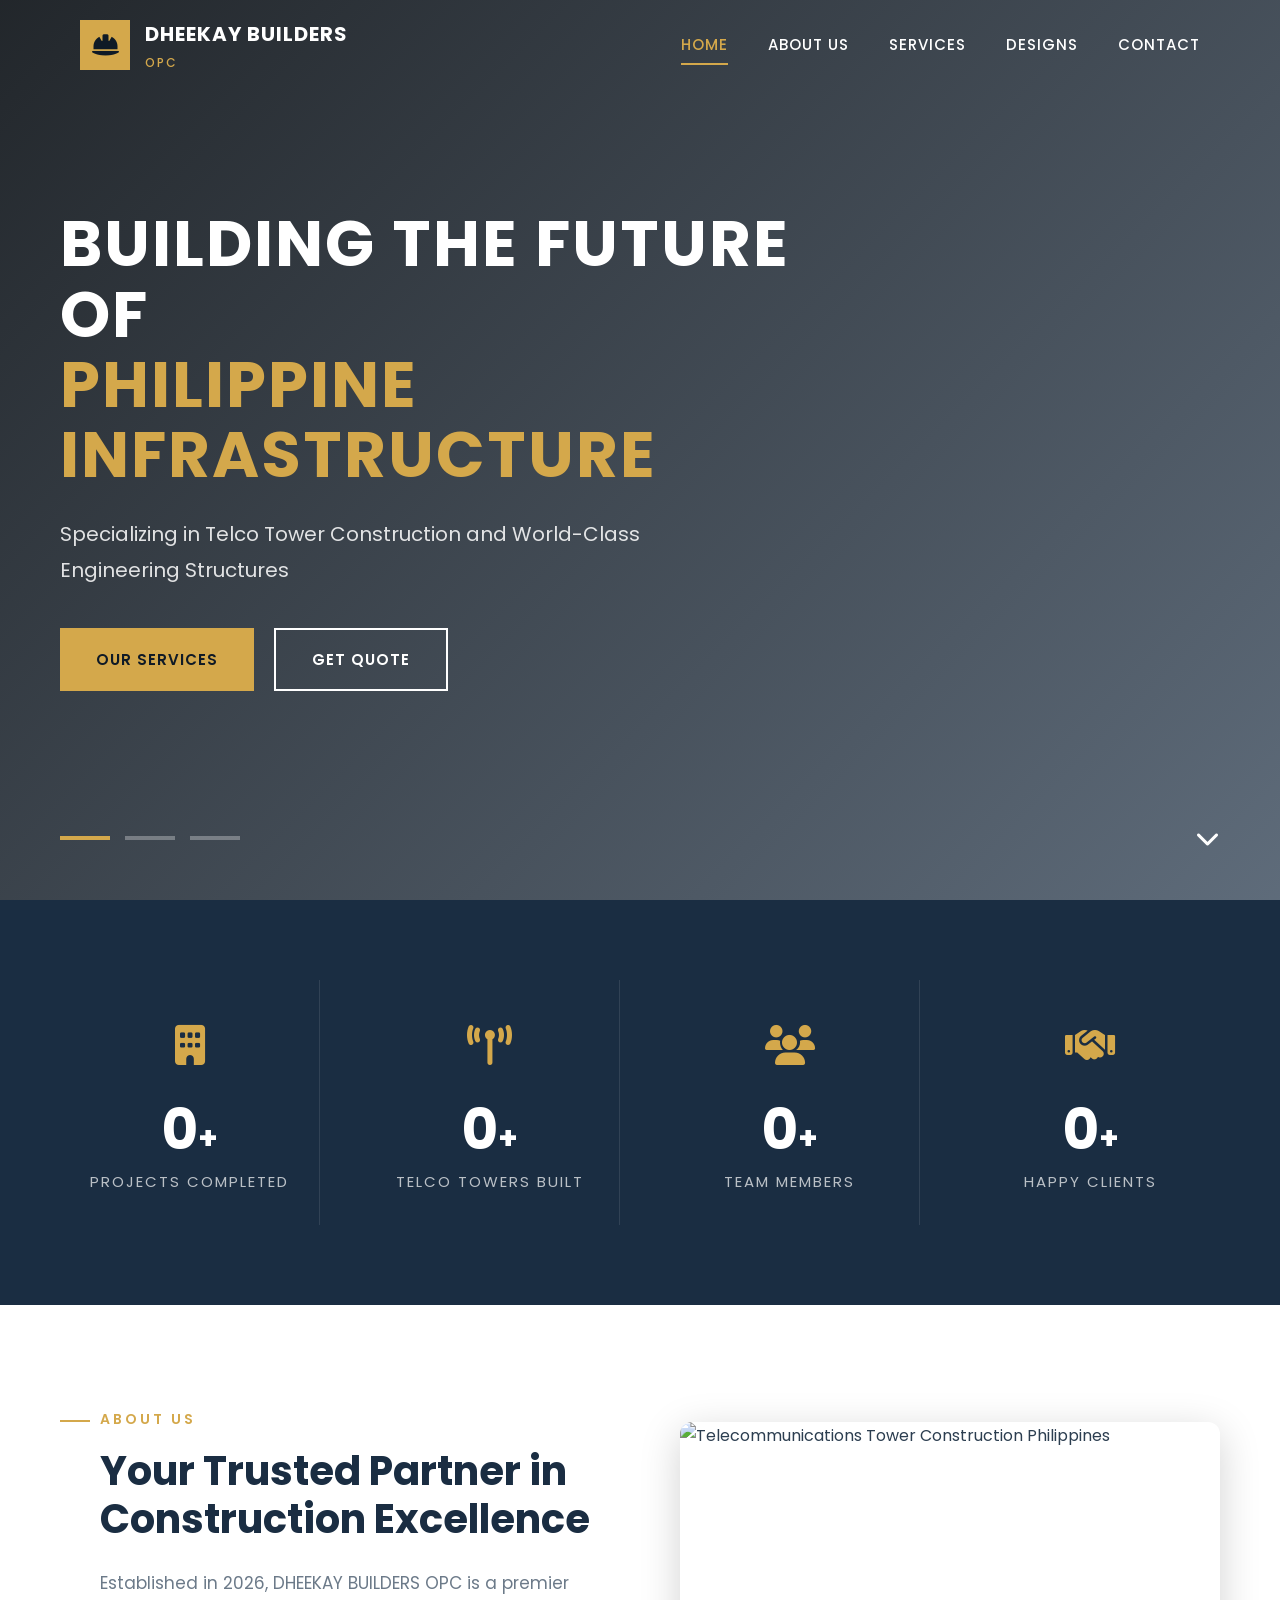
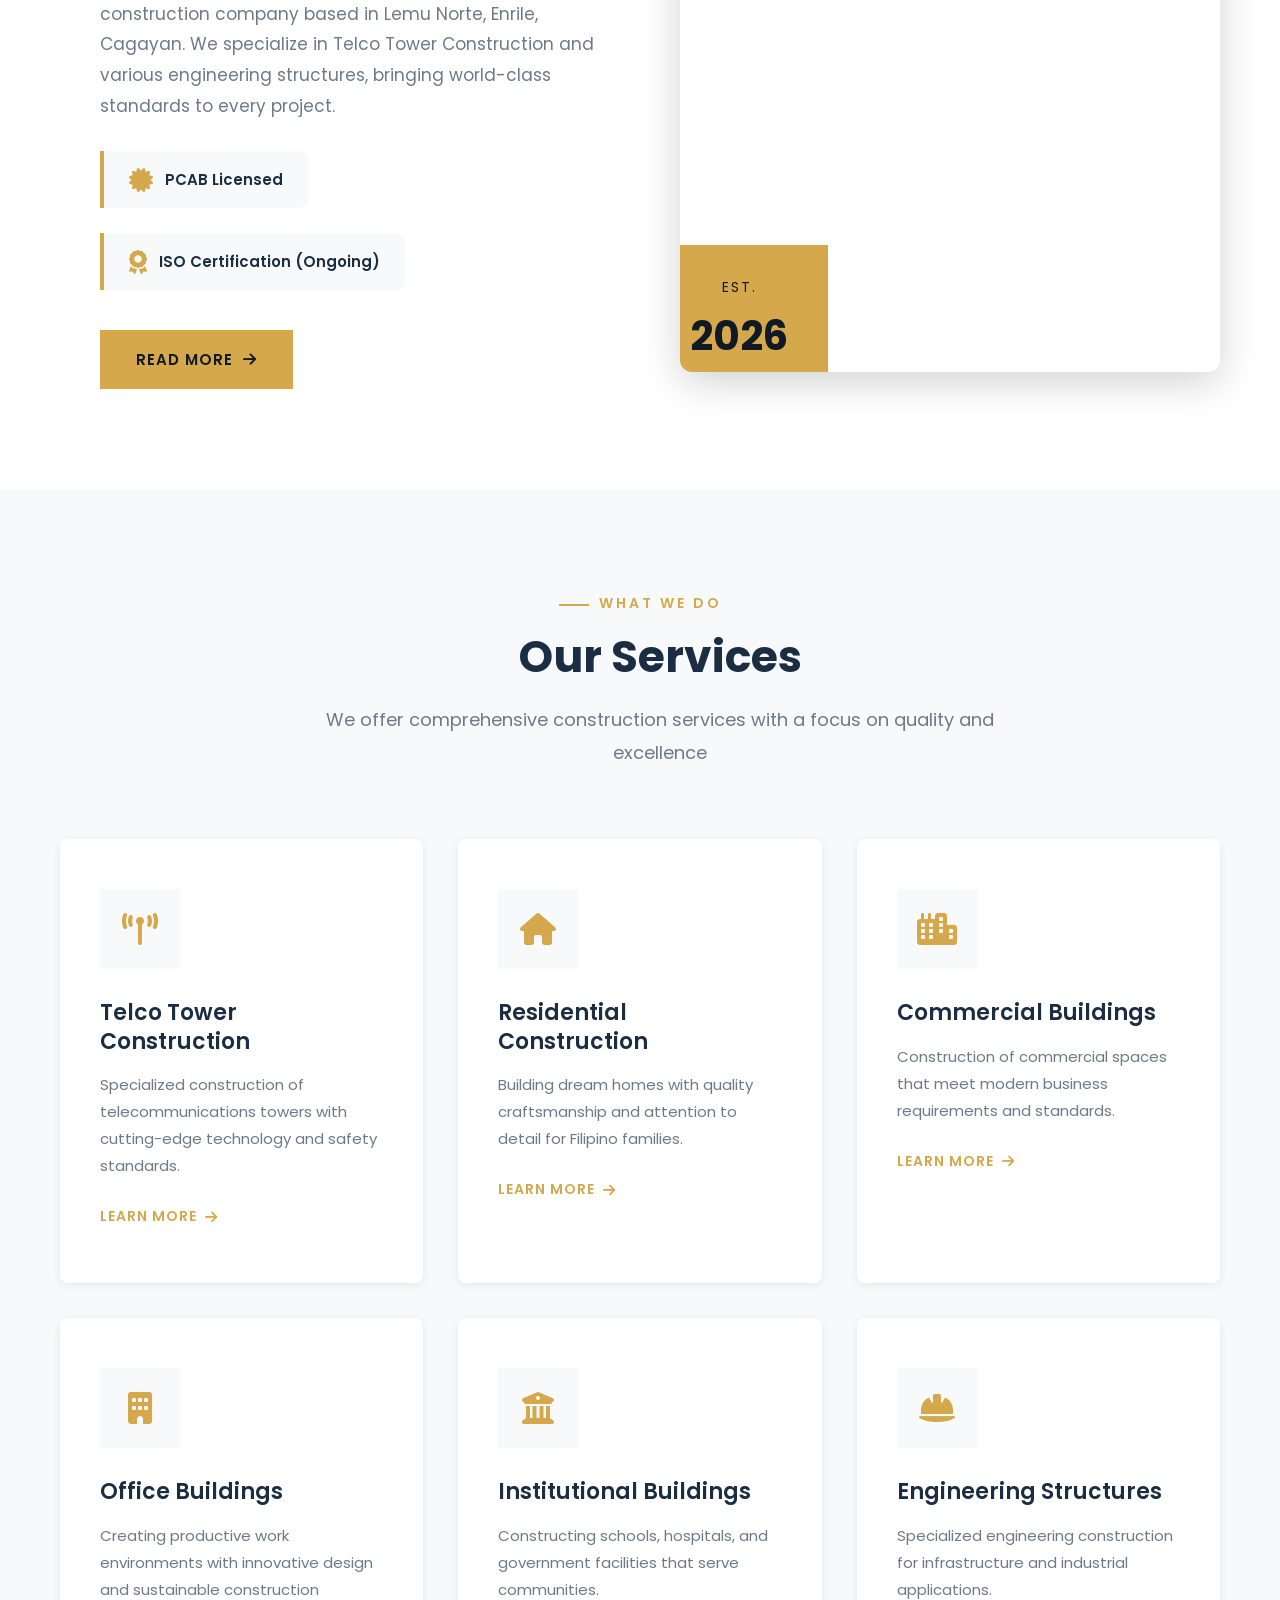
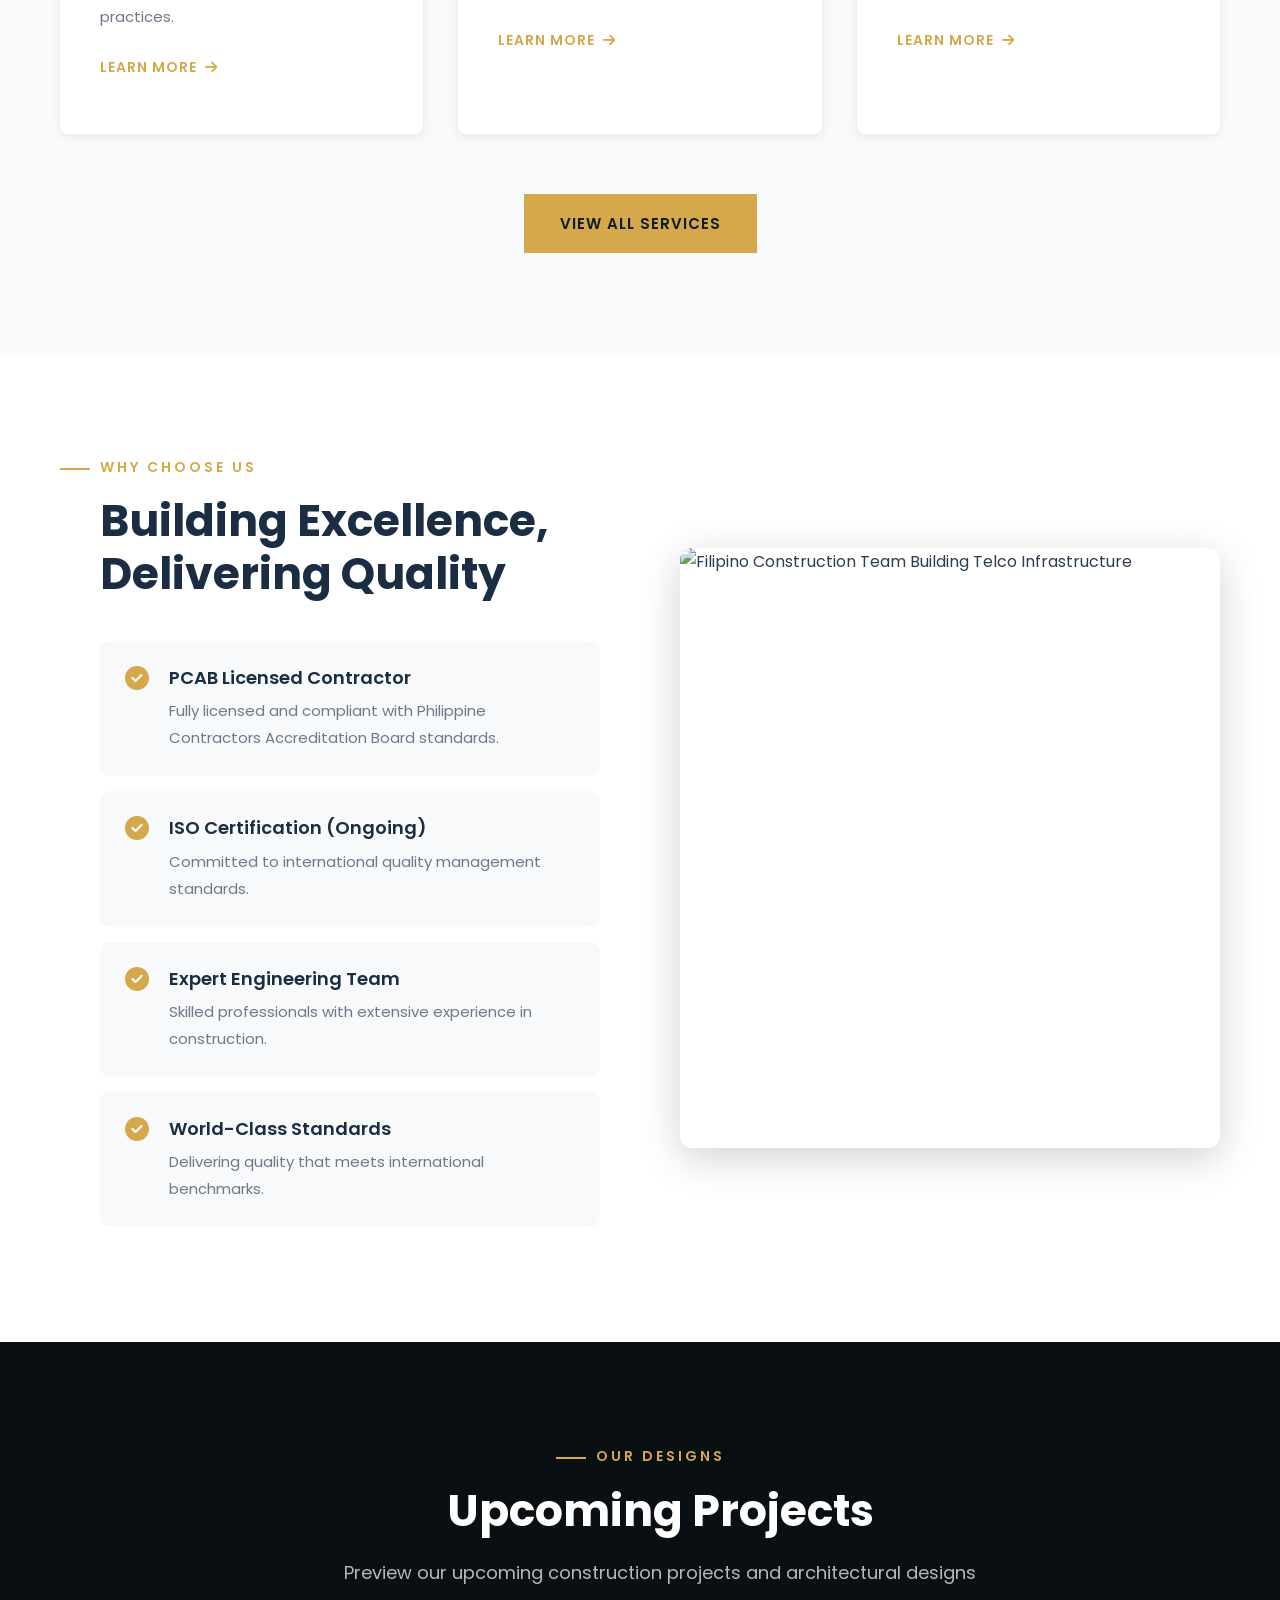
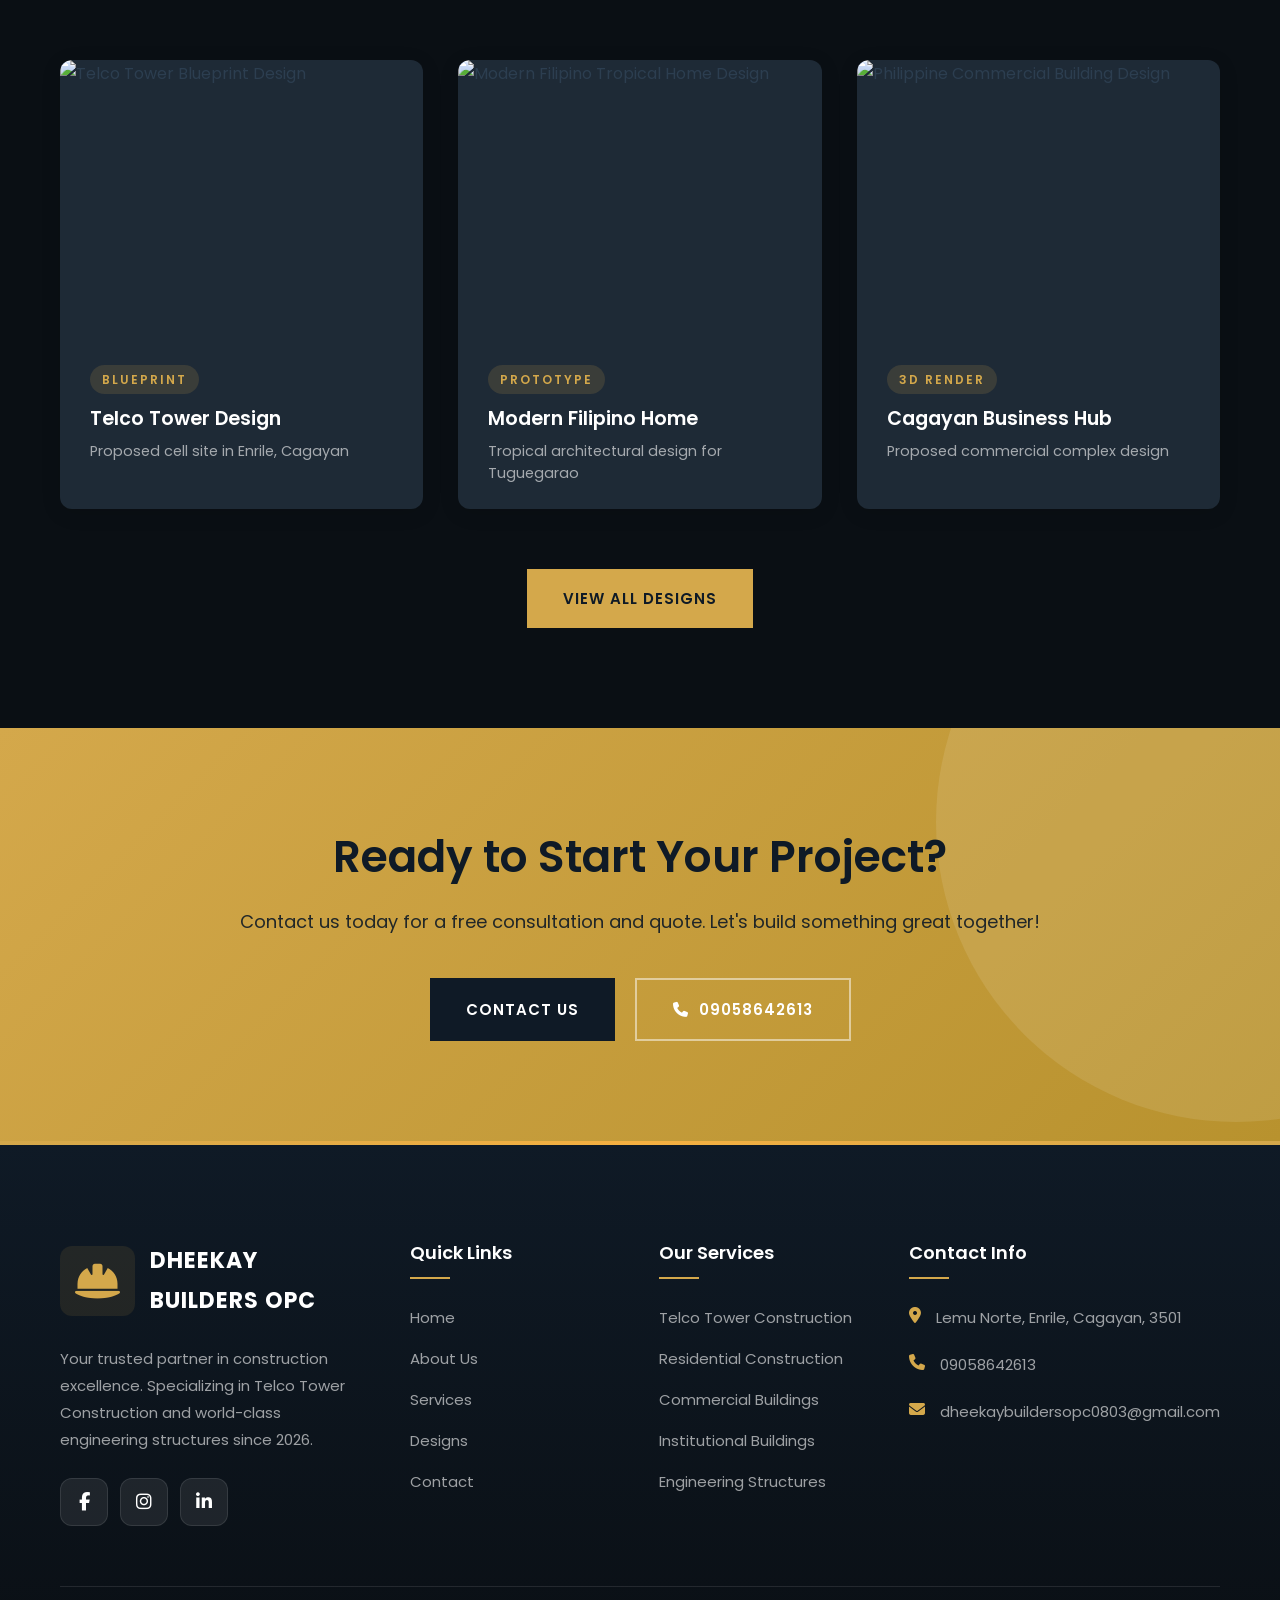
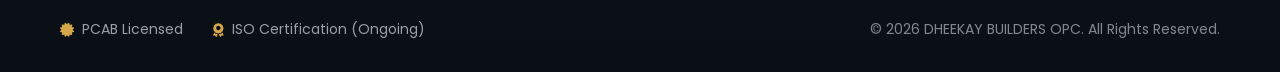
==== commit 39f1c1c8: "Enhance website: better telco tower images, improved footer design, professional animations" ====
--- a/index.html
+++ b/index.html
@@ -143,7 +143,7 @@
                     <a href="about.html" class="btn btn-primary">Read More <i class="fas fa-arrow-right"></i></a>
                 </div>
                 <div class="about-preview-image">
-                    <img src="https://images.unsplash.com/photo-1558642452-9d2a7deb7f62?w=800&q=80" alt="Telco Tower Construction in Philippines">
+                    <img src="https://images.unsplash.com/photo-1544197150-b99a580bb7a8?w=800&q=80" alt="Telecommunications Tower Construction Philippines">
                     <div class="experience-badge">
                         <span class="exp-text">Est.</span>
                         <span class="exp-year">2026</span>
@@ -281,7 +281,7 @@
             <div class="projects-grid">
                 <div class="project-card">
                     <div class="project-image">
-                        <img src="https://images.unsplash.com/photo-1558642452-9d2a7deb7f62?w=600&q=80" alt="Telco Tower Blueprint Design">
+                        <img src="https://images.unsplash.com/photo-1544197150-b99a580bb7a8?w=600&q=80" alt="Telco Tower Blueprint Design">
                         <div class="project-overlay">
                             <a href="projects.html" class="project-link" aria-label="View Telco Tower Design"><i class="fas fa-plus"></i></a>
                         </div>
--- a/css/styles.css
+++ b/css/styles.css
@@ -413,18 +413,18 @@
 
 /* Hero slide backgrounds - Telco Towers & Filipino Construction */
 .hero-slide-1 {
-    background: url('https://images.unsplash.com/photo-1558642452-9d2a7deb7f62?w=1920&q=80') center/cover no-repeat;
-    /* Telco/Cell Tower construction */
+    background: url('https://images.unsplash.com/photo-1544197150-b99a580bb7a8?w=1920&q=80') center/cover no-repeat;
+    /* Telecommunications tower */
 }
 
 .hero-slide-2 {
-    background: url('https://images.unsplash.com/photo-1621155346337-1d19476ba7d6?w=1920&q=80') center/cover no-repeat;
-    /* Modern tropical Filipino home */
+    background: url('https://images.unsplash.com/photo-1486406146926-c627a92ad1ab?w=1920&q=80') center/cover no-repeat;
+    /* Modern building construction */
 }
 
 .hero-slide-3 {
-    background: url('https://images.unsplash.com/photo-1581094794329-c8112a89af12?w=1920&q=80') center/cover no-repeat;
-    /* Construction workers building */
+    background: url('https://images.unsplash.com/photo-1504307651254-35680f356dfd?w=1920&q=80') center/cover no-repeat;
+    /* Construction site workers */
 }
 
 .hero-content {
@@ -529,7 +529,7 @@
     left: 0;
     right: 0;
     bottom: 0;
-    background: url('https://images.unsplash.com/photo-1558642452-9d2a7deb7f62?w=1920&q=80') center/cover no-repeat;
+    background: url('https://images.unsplash.com/photo-1544197150-b99a580bb7a8?w=1920&q=80') center/cover no-repeat;
     /* Telco Tower background */
     opacity: 0.1;
 }
@@ -643,10 +643,11 @@
     font-size: 0.9375rem;
 }
 
-    border-radius: 12px;
-    box-shadow: var(--shadow-lg);
 .about-preview-image {
     position: relative;
+    border-radius: 12px;
+    overflow: hidden;
+    box-shadow: var(--shadow-lg);
 }
 
 .about-preview-image img {
@@ -823,19 +824,19 @@
 }
 
 .why-item {
-    display: flex;25px;
+    display: flex;
+    gap: 20px;
     padding: 25px;
     background: var(--light-gray);
     transition: var(--transition);
     border-radius: 10px;
+    margin-bottom: 15px;
 }
 
 .why-item:hover {
     background: var(--primary-color);
     transform: translateX(10px);
-    box-shadow: var(--shadow
-    background: var(--primary-color);
-    transform: translateX(10px);
+    box-shadow: var(--shadow);
 }
 
 .why-item:hover .why-icon i {
@@ -870,12 +871,13 @@
     color: var(--text-light);
     margin-bottom: 0;
     transition: var(--transition);
-    border-radius: 12px;
-    box-shadow: var(--shadow-lg);
 }
 
 .why-image {
     position: relative;
+    border-radius: 12px;
+    overflow: hidden;
+    box-shadow: var(--shadow-lg);
 }
 
 .why-image img {
@@ -1064,11 +1066,22 @@
 }
 
 /* ============================================
-   FOOTER
+   FOOTER - Enhanced Professional Design
    ============================================ */
 .footer {
-    background: var(--dark-color);
-    padding: 80px 0 0;
+    background: linear-gradient(180deg, var(--primary-dark) 0%, var(--dark-color) 100%);
+    padding: 100px 0 0;
+    position: relative;
+}
+
+.footer::before {
+    content: '';
+    position: absolute;
+    top: 0;
+    left: 0;
+    right: 0;
+    height: 4px;
+    background: linear-gradient(90deg, var(--secondary-color), var(--accent-color), var(--secondary-color));
 }
 
 .footer-grid {
@@ -1082,17 +1095,20 @@
 .footer-logo {
     display: flex;
     align-items: center;
-    gap: 12px;
+    gap: 15px;
     margin-bottom: 25px;
 }
 
 .footer-logo i {
-    font-size: 2rem;
-    color: var(--secondary-color);
+    font-size: 2.5rem;
+    color: var(--secondary-color);
+    background: rgba(212, 168, 75, 0.1);
+    padding: 15px;
+    border-radius: 12px;
 }
 
 .footer-logo span {
-    font-size: 1.25rem;
+    font-size: 1.375rem;
     font-weight: 700;
     color: var(--white);
     letter-spacing: 1px;
@@ -1106,23 +1122,29 @@
 
 .footer-social {
     display: flex;
-    gap: 15px;
+    gap: 12px;
 }
 
 .footer-social a {
-    width: 45px;
-    height: 45px;
-    background: rgba(255, 255, 255, 0.1);
+    width: 48px;
+    height: 48px;
+    background: rgba(255, 255, 255, 0.08);
+    border: 1px solid rgba(255, 255, 255, 0.1);
+    border-radius: 12px;
     display: flex;
     align-items: center;
     justify-content: center;
     color: var(--white);
+    font-size: 1.125rem;
     transition: var(--transition);
 }
 
 .footer-social a:hover {
     background: var(--secondary-color);
+    border-color: var(--secondary-color);
     color: var(--primary-dark);
+    transform: translateY(-5px);
+    box-shadow: 0 10px 30px rgba(212, 168, 75, 0.3);
 }
 
 .footer-links h4,
@@ -1912,7 +1934,13 @@
     color: var(--secondary-color);
 }
 
-.faq-section .section-title {auto-fill, minmax(400px, 1fr));
+.faq-section .section-title {
+    color: var(--white);
+}
+
+.faq-grid {
+    display: grid;
+    grid-template-columns: repeat(auto-fill, minmax(400px, 1fr));
     gap: 30px;
     max-width: none;
 }
@@ -1927,13 +1955,7 @@
 
 .faq-card:hover {
     background: rgba(255, 255, 255, 0.08);
-    transform: translateX(5px
-}
-
-.faq-card {
-    padding: 40px;
-    background: rgba(255, 255, 255, 0.05);
-    border-left: 4px solid var(--secondary-color);
+    transform: translateX(5px);
 }
 
 .faq-card h3 {
@@ -2041,7 +2063,7 @@
 }
 
 /* ============================================
-   ANIMATIONS
+   ANIMATIONS - Professional Scroll Effects
    ============================================ */
 .fade-in {
     opacity: 0;
@@ -2052,6 +2074,79 @@
 .fade-in.visible {
     opacity: 1;
     transform: translateY(0);
+}
+
+.fade-in-left {
+    opacity: 0;
+    transform: translateX(-50px);
+    transition: opacity 0.6s ease, transform 0.6s ease;
+}
+
+.fade-in-left.visible {
+    opacity: 1;
+    transform: translateX(0);
+}
+
+.fade-in-right {
+    opacity: 0;
+    transform: translateX(50px);
+    transition: opacity 0.6s ease, transform 0.6s ease;
+}
+
+.fade-in-right.visible {
+    opacity: 1;
+    transform: translateX(0);
+}
+
+.scale-in {
+    opacity: 0;
+    transform: scale(0.9);
+    transition: opacity 0.5s ease, transform 0.5s ease;
+}
+
+.scale-in.visible {
+    opacity: 1;
+    transform: scale(1);
+}
+
+/* Stagger animation delays */
+.stagger-1 { transition-delay: 0.1s; }
+.stagger-2 { transition-delay: 0.2s; }
+.stagger-3 { transition-delay: 0.3s; }
+.stagger-4 { transition-delay: 0.4s; }
+.stagger-5 { transition-delay: 0.5s; }
+.stagger-6 { transition-delay: 0.6s; }
+
+/* Pulse animation */
+@keyframes pulse {
+    0%, 100% { transform: scale(1); }
+    50% { transform: scale(1.05); }
+}
+
+.pulse-hover:hover {
+    animation: pulse 0.5s ease;
+}
+
+/* Shimmer effect */
+@keyframes shimmer {
+    0% { background-position: -200% 0; }
+    100% { background-position: 200% 0; }
+}
+
+.shimmer {
+    background: linear-gradient(90deg, transparent, rgba(255,255,255,0.2), transparent);
+    background-size: 200% 100%;
+    animation: shimmer 2s infinite;
+}
+
+/* Float animation */
+@keyframes float {
+    0%, 100% { transform: translateY(0); }
+    50% { transform: translateY(-10px); }
+}
+
+.float {
+    animation: float 3s ease-in-out infinite;
 }
 
 /* ============================================
@@ -2221,17 +2316,12 @@
     
     .contact-grid {
         grid-template-columns: 1fr;
-        gap: 40px
-        grid-template-columns: repeat(2, 1fr);
-    }
-    
-    .values-grid {
-        grid-template-columns: repeat(2, 1fr);
-    }
-    
-    .footer-grid {
-        grid-template-columns: repeat(2, 1fr);
-    }section-header {
+        gap: 40px;
+    }
+}
+
+@media (max-width: 768px) {
+    .section-header {
         padding-left: 20px;
         margin-bottom: 50px;
     }
@@ -2309,17 +2399,10 @@
     }
     
     .service-detailed-image img {
-        height: 30olumns: 1fr;
-        gap: 40px;
-    }
-    
-    .footer-bottom {
-        flex-direction: column;
-        text-align: center;
-    }
-    
-    .form-row {
-     faq-grid {
+        height: 300px;
+    }
+    
+    .faq-grid {
         grid-template-columns: 1fr;
     }
     
@@ -2345,7 +2428,11 @@
     }
     
     .gallery-item {
-        height: 25 576px) {
+        height: 250px;
+    }
+}
+
+@media (max-width: 576px) {
     .hero-content h1 {
         font-size: 1.875rem;
     }
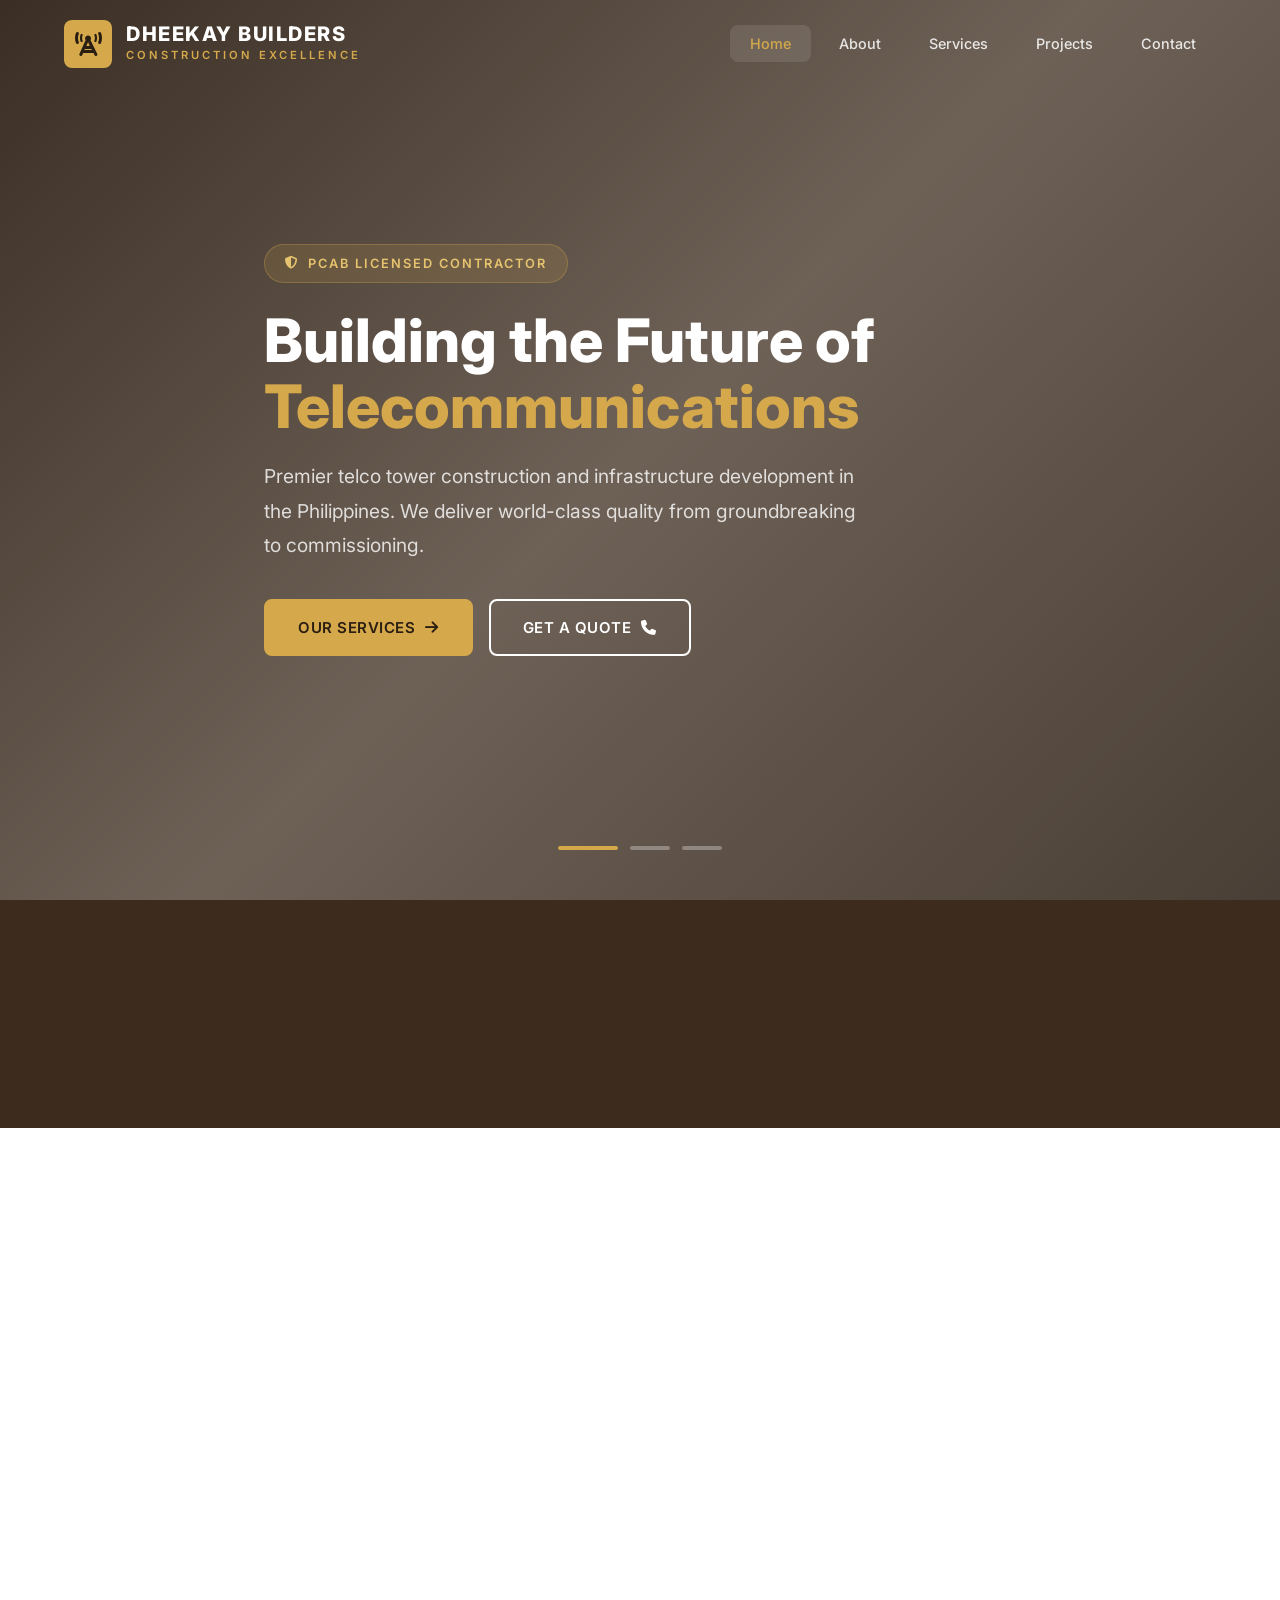
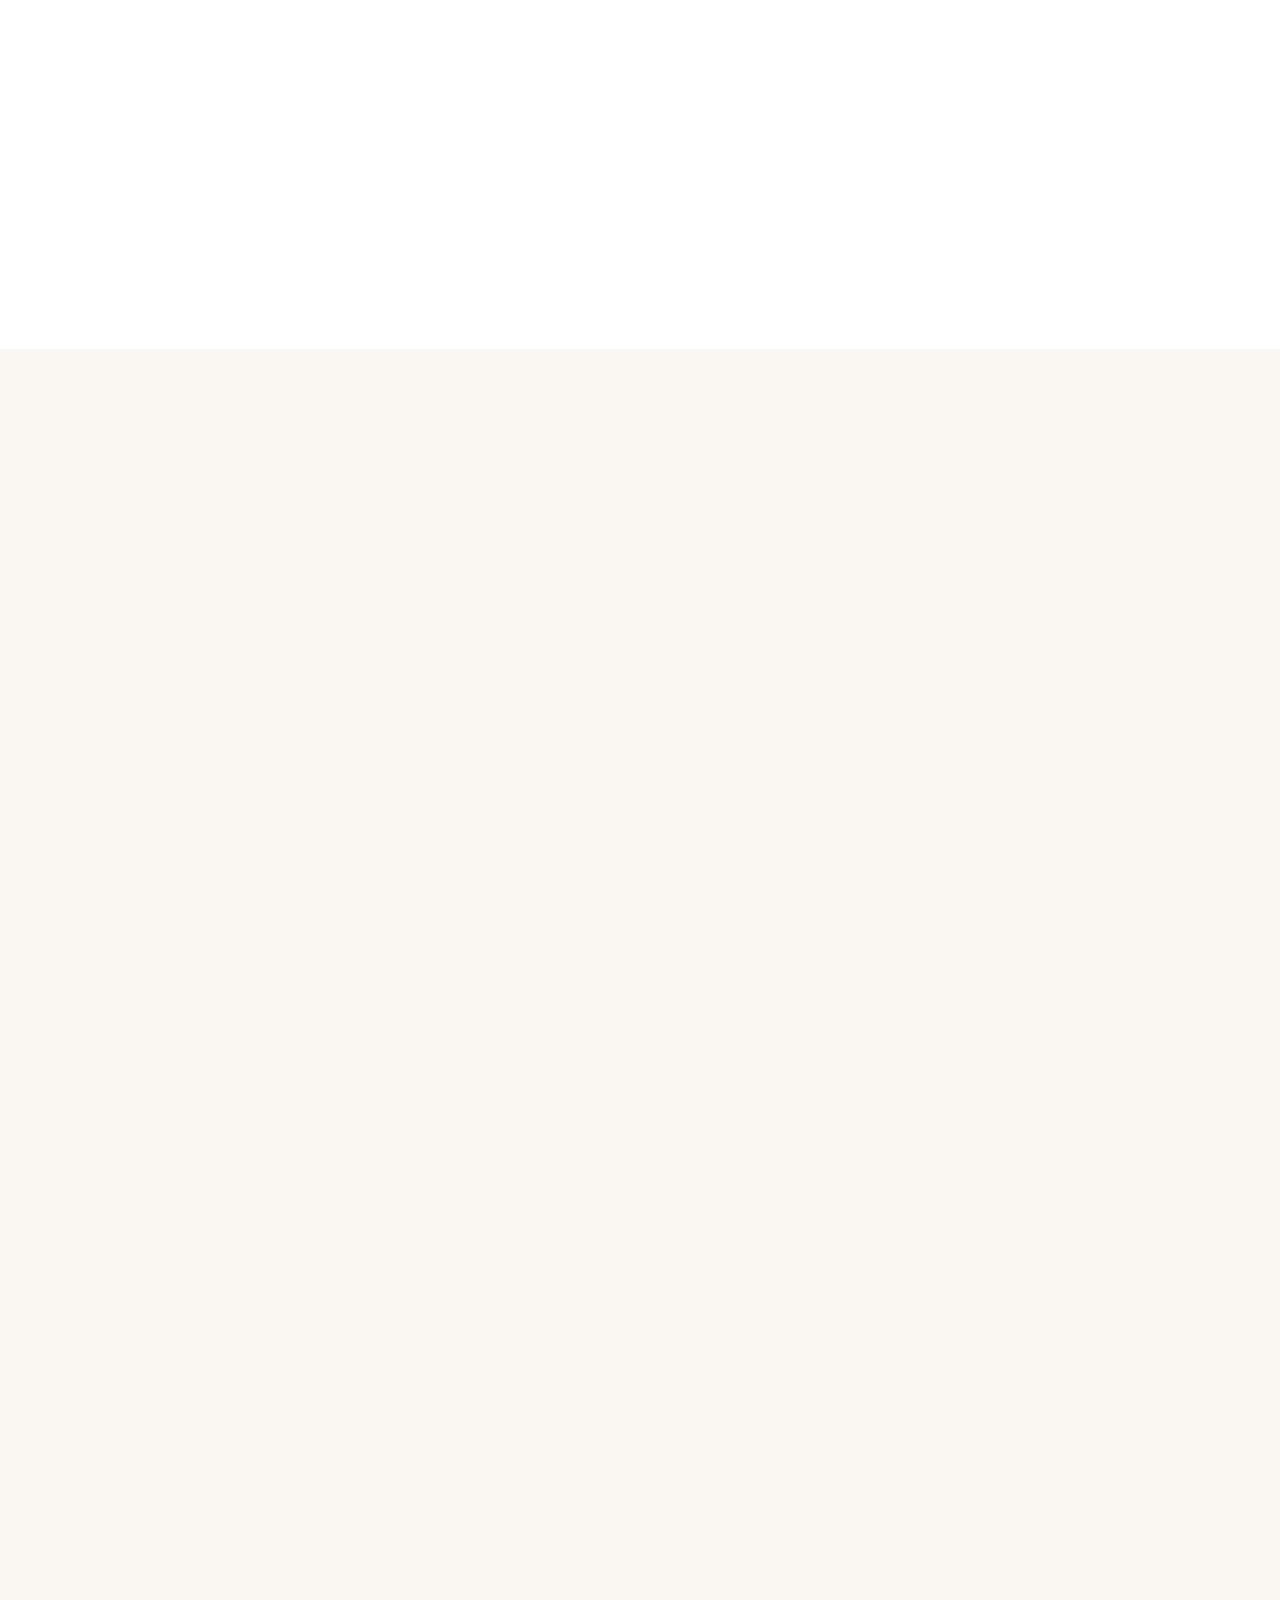
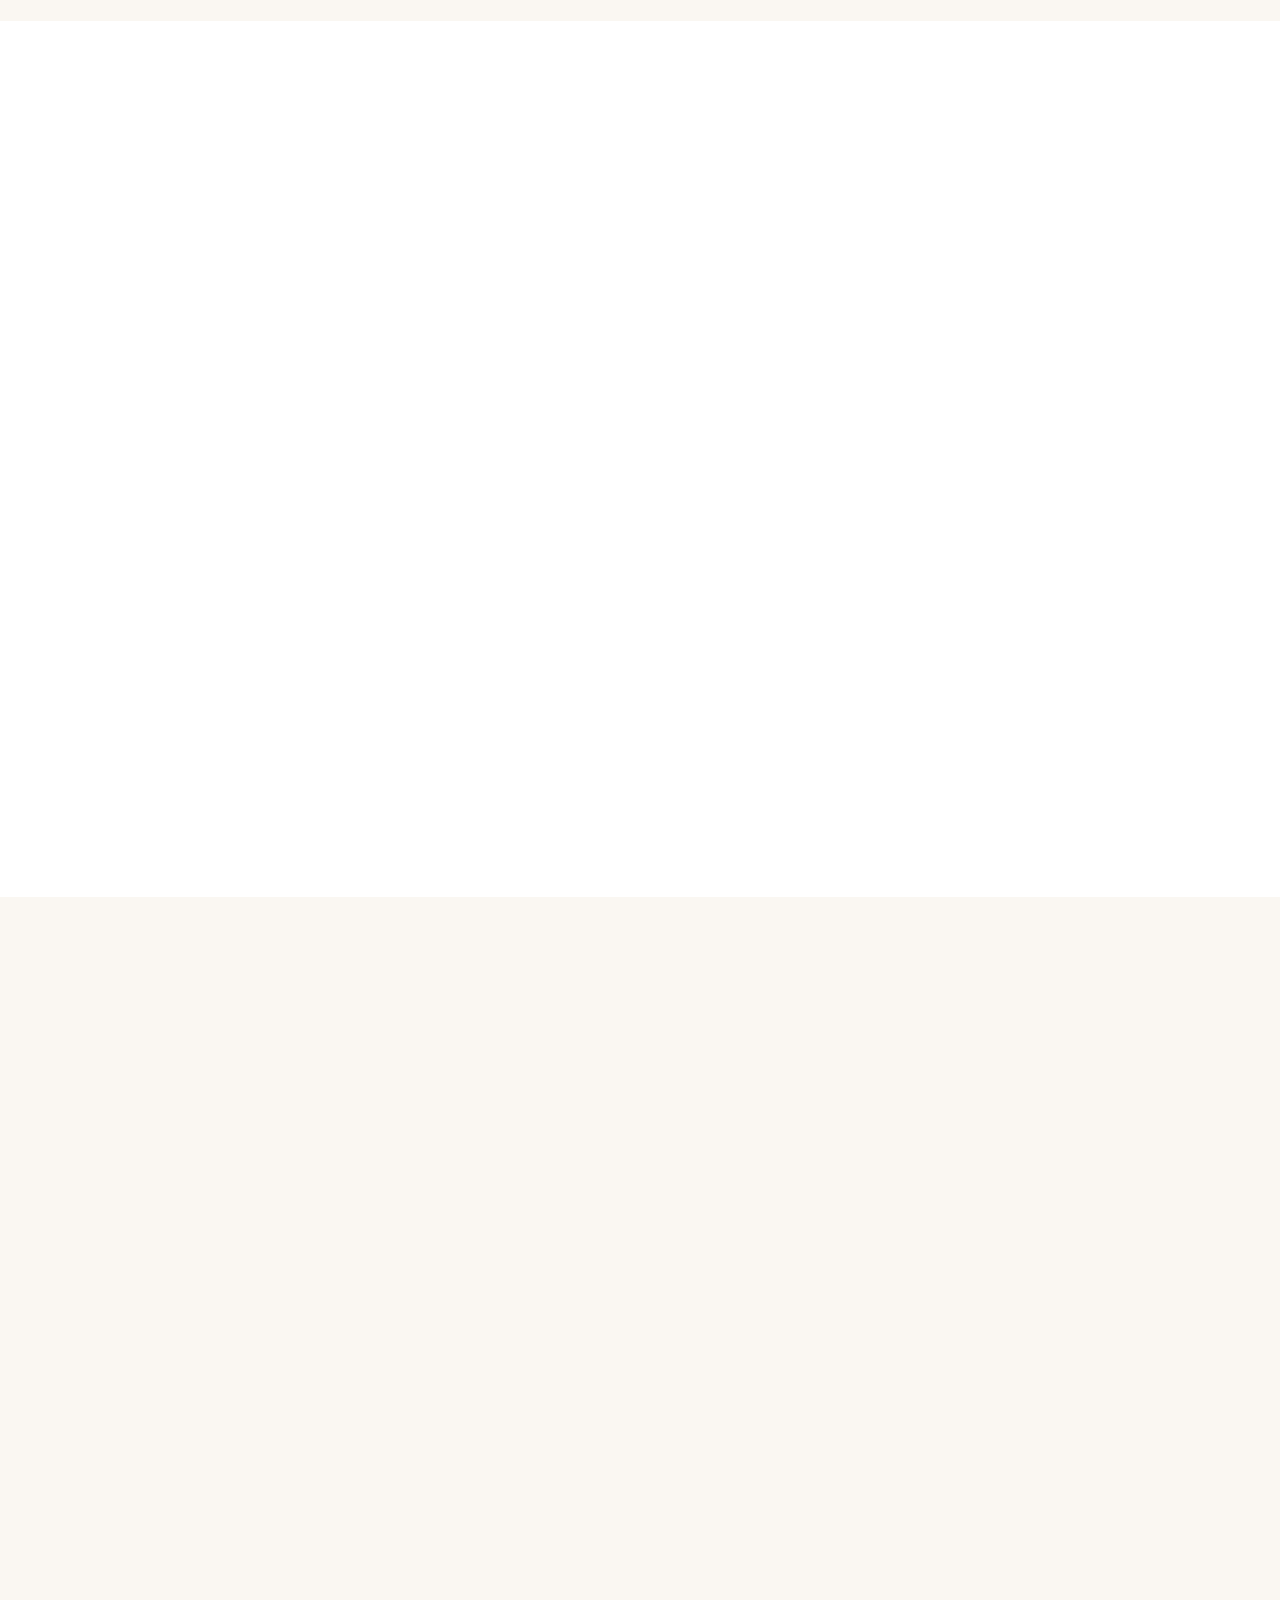
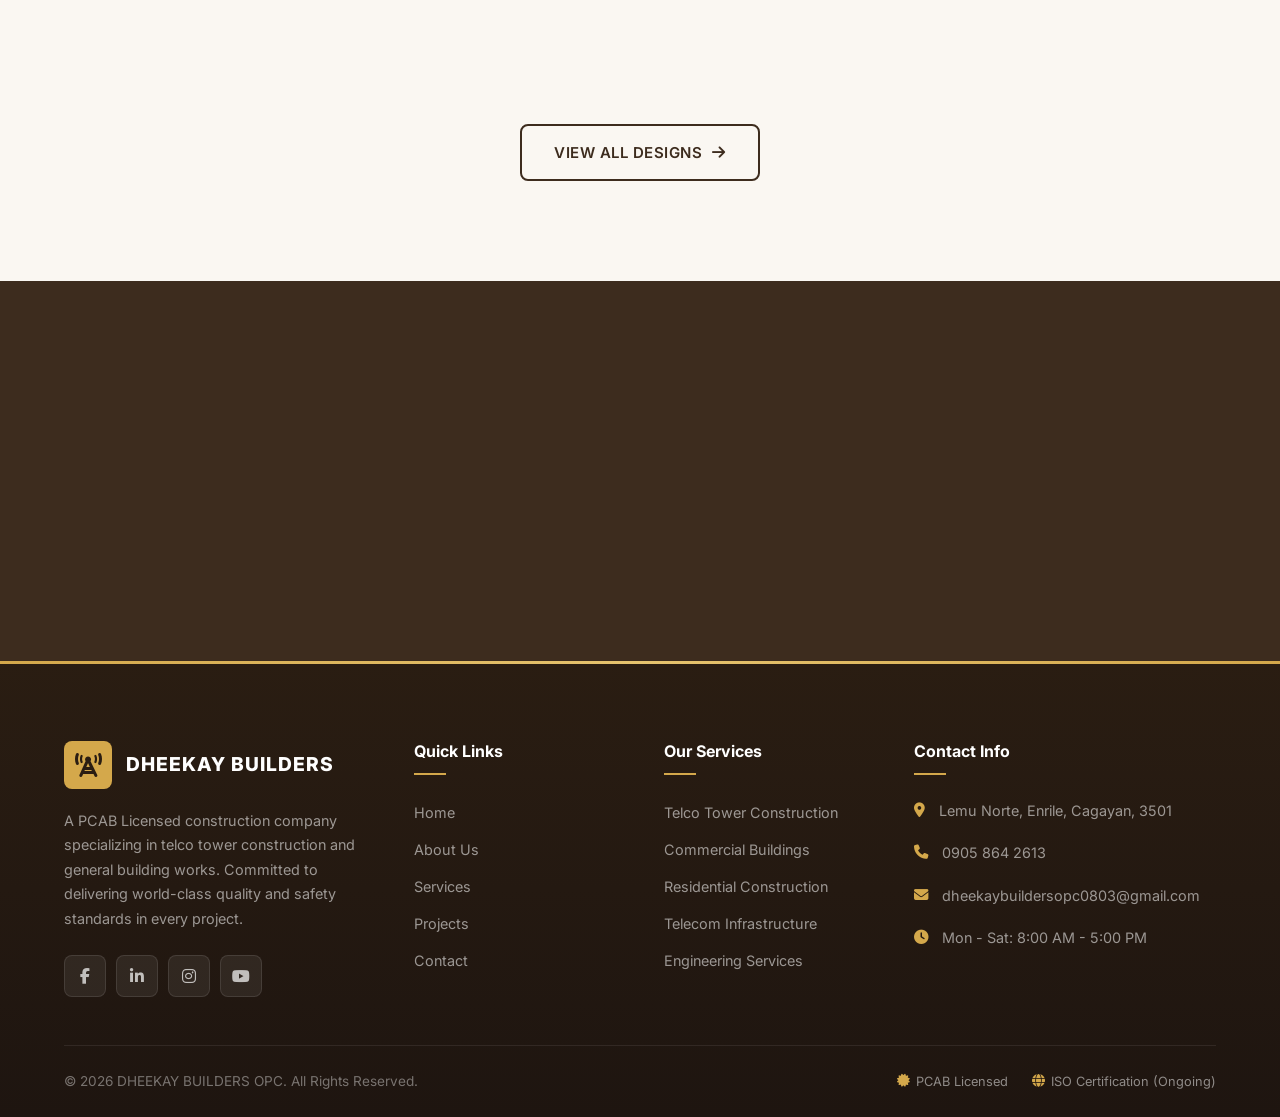
==== commit 82e6d2aa: "Light gold theme + proposed designs gallery - Updated color scheme to warm light gold palette (gold " ====
--- a/index.html
+++ b/index.html
@@ -3,37 +3,37 @@
 <head>
     <meta charset="UTF-8">
     <meta name="viewport" content="width=device-width, initial-scale=1.0">
-    <meta name="description" content="DHEEKAY BUILDERS OPC - Premier Construction Company specializing in Telco Tower Construction, Residential, Commercial, and Institutional Buildings in the Philippines">
-    <meta name="keywords" content="construction, telco tower, PCAB, Philippines, Cagayan, engineering, residential, commercial">
-    <title>DHEEKAY BUILDERS OPC | Premier Construction Company</title>
-    <link rel="stylesheet" href="css/styles.css">
+    <meta name="description" content="DHEEKAY BUILDERS OPC - Leading telco tower and construction company in the Philippines. PCAB Licensed, specializing in telecommunications infrastructure, residential, and commercial construction.">
+    <title>DHEEKAY BUILDERS OPC | Telco Tower & Construction Experts</title>
     <link rel="preconnect" href="https://fonts.googleapis.com">
     <link rel="preconnect" href="https://fonts.gstatic.com" crossorigin>
-    <link href="https://fonts.googleapis.com/css2?family=Poppins:wght@300;400;500;600;700;800&display=swap" rel="stylesheet">
+    <link href="https://fonts.googleapis.com/css2?family=Inter:wght@300;400;500;600;700;800&display=swap" rel="stylesheet">
     <link rel="stylesheet" href="https://cdnjs.cloudflare.com/ajax/libs/font-awesome/6.4.0/css/all.min.css">
+    <link rel="stylesheet" href="css/styles.css">
 </head>
 <body>
+
     <!-- Header -->
     <header class="header" id="header">
         <div class="container">
             <nav class="navbar">
                 <a href="index.html" class="logo">
                     <div class="logo-icon">
-                        <i class="fas fa-hard-hat"></i>
+                        <i class="fas fa-tower-cell"></i>
                     </div>
                     <div class="logo-text">
                         <span class="company-name">DHEEKAY BUILDERS</span>
-                        <span class="company-tagline">OPC</span>
+                        <span class="company-tagline">Construction Excellence</span>
                     </div>
                 </a>
-                <ul class="nav-menu" id="nav-menu">
+                <ul class="nav-menu" id="navMenu">
                     <li><a href="index.html" class="nav-link active">Home</a></li>
-                    <li><a href="about.html" class="nav-link">About Us</a></li>
+                    <li><a href="about.html" class="nav-link">About</a></li>
                     <li><a href="services.html" class="nav-link">Services</a></li>
-                    <li><a href="projects.html" class="nav-link">Designs</a></li>
+                    <li><a href="projects.html" class="nav-link">Projects</a></li>
                     <li><a href="contact.html" class="nav-link">Contact</a></li>
                 </ul>
-                <div class="nav-toggle" id="nav-toggle">
+                <div class="nav-toggle" id="navToggle">
                     <span></span>
                     <span></span>
                     <span></span>
@@ -45,282 +45,243 @@
     <!-- Hero Section -->
     <section class="hero">
         <div class="hero-slider">
-            <div class="hero-slide active hero-slide-1">
-                <div class="hero-content">
-                    <h1>Building The Future of <span>Philippine Infrastructure</span></h1>
-                    <p>Specializing in Telco Tower Construction and World-Class Engineering Structures</p>
-                    <div class="hero-buttons">
-                        <a href="services.html" class="btn btn-primary">Our Services</a>
-                        <a href="contact.html" class="btn btn-outline">Get Quote</a>
-                    </div>
-                </div>
-            </div>
-            <div class="hero-slide hero-slide-2">
-                <div class="hero-content">
-                    <h1>Excellence in <span>Construction</span></h1>
-                    <p>PCAB Licensed Contractor with Ongoing ISO Certification</p>
-                    <div class="hero-buttons">
-                        <a href="about.html" class="btn btn-primary">Learn More</a>
-                        <a href="projects.html" class="btn btn-outline">View Designs</a>
-                    </div>
-                </div>
-            </div>
-            <div class="hero-slide hero-slide-3">
-                <div class="hero-content">
-                    <h1>Quality & <span>World-Class Standards</span></h1>
-                    <p>Residential, Commercial, Office & Institutional Construction</p>
-                    <div class="hero-buttons">
-                        <a href="services.html" class="btn btn-primary">Explore Services</a>
-                        <a href="contact.html" class="btn btn-outline">Contact Us</a>
-                    </div>
+            <div class="hero-slide hero-slide-1 active"></div>
+            <div class="hero-slide hero-slide-2"></div>
+            <div class="hero-slide hero-slide-3"></div>
+        </div>
+        <div class="container">
+            <div class="hero-content">
+                <div class="hero-badge">
+                    <i class="fas fa-shield-halved"></i>
+                    PCAB Licensed Contractor
+                </div>
+                <h1>Building the Future of <span>Telecommunications</span></h1>
+                <p>Premier telco tower construction and infrastructure development in the Philippines. We deliver world-class quality from groundbreaking to commissioning.</p>
+                <div class="hero-buttons">
+                    <a href="services.html" class="btn btn-primary">Our Services <i class="fas fa-arrow-right"></i></a>
+                    <a href="contact.html" class="btn btn-outline">Get a Quote <i class="fas fa-phone"></i></a>
                 </div>
             </div>
         </div>
         <div class="hero-slider-nav">
-            <span class="slider-dot active" data-slide="0"></span>
-            <span class="slider-dot" data-slide="1"></span>
-            <span class="slider-dot" data-slide="2"></span>
-        </div>
-        <div class="scroll-indicator">
-            <i class="fas fa-chevron-down"></i>
-        </div>
-    </section>
-
-    <!-- Stats Section -->
-    <section class="stats-section">
+            <div class="slider-dot active" data-slide="0"></div>
+            <div class="slider-dot" data-slide="1"></div>
+            <div class="slider-dot" data-slide="2"></div>
+        </div>
+    </section>
+
+    <!-- Stats Bar -->
+    <section class="stats-bar">
         <div class="container">
             <div class="stats-grid">
-                <div class="stat-item">
-                    <div class="stat-icon">
+                <div class="stat-item reveal">
+                    <div class="stat-number" data-target="50">0</div>
+                    <div class="stat-label">Projects Completed</div>
+                </div>
+                <div class="stat-item reveal">
+                    <div class="stat-number" data-target="30">0</div>
+                    <div class="stat-label">Telco Towers Built</div>
+                </div>
+                <div class="stat-item reveal">
+                    <div class="stat-number" data-target="100">0</div>
+                    <div class="stat-label">Skilled Workers</div>
+                </div>
+                <div class="stat-item reveal">
+                    <div class="stat-number" data-target="98">0</div>
+                    <div class="stat-label">Client Satisfaction %</div>
+                </div>
+            </div>
+        </div>
+    </section>
+
+    <!-- About Preview -->
+    <section class="section">
+        <div class="container">
+            <div class="about-grid">
+                <div class="about-content reveal-left">
+                    <div class="section-label">About Us</div>
+                    <h2>Trusted Telco Tower & Construction Specialists</h2>
+                    <p>DHEEKAY BUILDERS OPC is a PCAB Licensed construction firm based in Cagayan, Philippines. We specialize in telecommunications tower construction and general building works, delivering projects that meet international quality standards.</p>
+                    <p>With a commitment to excellence and safety, our team of skilled professionals ensures every project is completed on time, within budget, and to the highest specifications.</p>
+                    <div class="about-highlights">
+                        <div class="highlight-item">
+                            <i class="fas fa-certificate"></i>
+                            PCAB Licensed
+                        </div>
+                        <div class="highlight-item">
+                            <i class="fas fa-award"></i>
+                            ISO Certification
+                        </div>
+                        <div class="highlight-item">
+                            <i class="fas fa-tower-cell"></i>
+                            Telco Experts
+                        </div>
+                        <div class="highlight-item">
+                            <i class="fas fa-helmet-safety"></i>
+                            Safety First
+                        </div>
+                    </div>
+                    <a href="about.html" class="btn btn-outline-dark">Learn More <i class="fas fa-arrow-right"></i></a>
+                </div>
+                <div class="about-image reveal-right">
+                    <img src="https://images.unsplash.com/photo-1504307651254-35680f356dfd?w=800&q=80" alt="DHEEKAY BUILDERS Filipino construction team at work in the Philippines">
+                    <div class="about-image-badge">
+                        <span class="badge-number">Est.</span>
+                        <span class="badge-text">2026</span>
+                    </div>
+                </div>
+            </div>
+        </div>
+    </section>
+
+    <!-- Services Section -->
+    <section class="section section-gray">
+        <div class="container">
+            <div class="section-header reveal">
+                <div class="section-label">Our Services</div>
+                <h2>Comprehensive Construction Solutions</h2>
+                <p>From telco tower installation to commercial building construction, we provide end-to-end services with world-class quality standards.</p>
+            </div>
+            <div class="services-grid">
+                <div class="service-card reveal">
+                    <div class="service-icon">
+                        <i class="fas fa-tower-cell"></i>
+                    </div>
+                    <h3>Telco Tower Construction</h3>
+                    <p>Complete telecommunications tower design, fabrication, installation, and commissioning for major telecom operators nationwide.</p>
+                    <a href="services.html" class="service-link">Learn More <i class="fas fa-arrow-right"></i></a>
+                </div>
+                <div class="service-card reveal">
+                    <div class="service-icon">
                         <i class="fas fa-building"></i>
                     </div>
-                    <div class="stat-number" data-count="50">0</div>
-                    <div class="stat-label">Projects Completed</div>
-                </div>
-                <div class="stat-item">
-                    <div class="stat-icon">
-                        <i class="fas fa-broadcast-tower"></i>
-                    </div>
-                    <div class="stat-number" data-count="25">0</div>
-                    <div class="stat-label">Telco Towers Built</div>
-                </div>
-                <div class="stat-item">
-                    <div class="stat-icon">
-                        <i class="fas fa-users"></i>
-                    </div>
-                    <div class="stat-number" data-count="100">0</div>
-                    <div class="stat-label">Team Members</div>
-                </div>
-                <div class="stat-item">
-                    <div class="stat-icon">
-                        <i class="fas fa-handshake"></i>
-                    </div>
-                    <div class="stat-number" data-count="30">0</div>
-                    <div class="stat-label">Happy Clients</div>
-                </div>
-            </div>
-        </div>
-    </section>
-
-    <!-- About Preview Section -->
-    <section class="about-preview">
-        <div class="container">
-            <div class="about-preview-grid">
-                <div class="about-preview-content">
-                    <span class="section-subtitle">About Us</span>
-                    <h2 class="section-title">Your Trusted Partner in Construction Excellence</h2>
-                    <p>Established in 2026, DHEEKAY BUILDERS OPC is a premier construction company based in Lemu Norte, Enrile, Cagayan. We specialize in Telco Tower Construction and various engineering structures, bringing world-class standards to every project.</p>
-                    <div class="certifications">
-                        <div class="cert-badge">
-                            <i class="fas fa-certificate"></i>
-                            <span>PCAB Licensed</span>
-                        </div>
-                        <div class="cert-badge">
-                            <i class="fas fa-award"></i>
-                            <span>ISO Certification (Ongoing)</span>
-                        </div>
-                    </div>
-                    <a href="about.html" class="btn btn-primary">Read More <i class="fas fa-arrow-right"></i></a>
-                </div>
-                <div class="about-preview-image">
-                    <img src="https://images.unsplash.com/photo-1544197150-b99a580bb7a8?w=800&q=80" alt="Telecommunications Tower Construction Philippines">
-                    <div class="experience-badge">
-                        <span class="exp-text">Est.</span>
-                        <span class="exp-year">2026</span>
-                    </div>
-                </div>
-            </div>
-        </div>
-    </section>
-
-    <!-- Services Preview Section -->
-    <section class="services-preview">
-        <div class="container">
-            <div class="section-header">
-                <span class="section-subtitle">What We Do</span>
-                <h2 class="section-title">Our Services</h2>
-                <p class="section-description">We offer comprehensive construction services with a focus on quality and excellence</p>
-            </div>
-            <div class="services-grid">
-                <div class="service-card">
-                    <div class="service-icon">
-                        <i class="fas fa-broadcast-tower"></i>
-                    </div>
-                    <h3>Telco Tower Construction</h3>
-                    <p>Specialized construction of telecommunications towers with cutting-edge technology and safety standards.</p>
-                    <a href="services.html" class="service-link">Learn More <i class="fas fa-arrow-right"></i></a>
-                </div>
-                <div class="service-card">
-                    <div class="service-icon">
-                        <i class="fas fa-home"></i>
+                    <h3>Commercial Construction</h3>
+                    <p>Full-service commercial building construction including offices, retail spaces, and mixed-use developments with modern design.</p>
+                    <a href="services.html" class="service-link">Learn More <i class="fas fa-arrow-right"></i></a>
+                </div>
+                <div class="service-card reveal">
+                    <div class="service-icon">
+                        <i class="fas fa-house-chimney"></i>
                     </div>
                     <h3>Residential Construction</h3>
-                    <p>Building dream homes with quality craftsmanship and attention to detail for Filipino families.</p>
-                    <a href="services.html" class="service-link">Learn More <i class="fas fa-arrow-right"></i></a>
-                </div>
-                <div class="service-card">
-                    <div class="service-icon">
-                        <i class="fas fa-city"></i>
-                    </div>
-                    <h3>Commercial Buildings</h3>
-                    <p>Construction of commercial spaces that meet modern business requirements and standards.</p>
-                    <a href="services.html" class="service-link">Learn More <i class="fas fa-arrow-right"></i></a>
-                </div>
-                <div class="service-card">
-                    <div class="service-icon">
-                        <i class="fas fa-building"></i>
-                    </div>
-                    <h3>Office Buildings</h3>
-                    <p>Creating productive work environments with innovative design and sustainable construction practices.</p>
-                    <a href="services.html" class="service-link">Learn More <i class="fas fa-arrow-right"></i></a>
-                </div>
-                <div class="service-card">
-                    <div class="service-icon">
-                        <i class="fas fa-university"></i>
+                    <p>Custom home building and residential developments featuring quality materials and expert craftsmanship for Filipino families.</p>
+                    <a href="services.html" class="service-link">Learn More <i class="fas fa-arrow-right"></i></a>
+                </div>
+                <div class="service-card reveal">
+                    <div class="service-icon">
+                        <i class="fas fa-satellite-dish"></i>
+                    </div>
+                    <h3>Telecom Infrastructure</h3>
+                    <p>Comprehensive telecom infrastructure including fiber optic installations, equipment shelters, and site civil works.</p>
+                    <a href="services.html" class="service-link">Learn More <i class="fas fa-arrow-right"></i></a>
+                </div>
+                <div class="service-card reveal">
+                    <div class="service-icon">
+                        <i class="fas fa-drafting-compass"></i>
+                    </div>
+                    <h3>Engineering Services</h3>
+                    <p>Professional structural and civil engineering consultations, site surveys, project management, and technical design services.</p>
+                    <a href="services.html" class="service-link">Learn More <i class="fas fa-arrow-right"></i></a>
+                </div>
+                <div class="service-card reveal">
+                    <div class="service-icon">
+                        <i class="fas fa-school"></i>
                     </div>
                     <h3>Institutional Buildings</h3>
-                    <p>Constructing schools, hospitals, and government facilities that serve communities.</p>
-                    <a href="services.html" class="service-link">Learn More <i class="fas fa-arrow-right"></i></a>
-                </div>
-                <div class="service-card">
-                    <div class="service-icon">
-                        <i class="fas fa-hard-hat"></i>
-                    </div>
-                    <h3>Engineering Structures</h3>
-                    <p>Specialized engineering construction for infrastructure and industrial applications.</p>
-                    <a href="services.html" class="service-link">Learn More <i class="fas fa-arrow-right"></i></a>
-                </div>
-            </div>
-            <div class="services-cta">
-                <a href="services.html" class="btn btn-primary">View All Services</a>
-            </div>
-        </div>
-    </section>
-
-    <!-- Why Choose Us Section -->
-    <section class="why-choose-us">
+                    <p>Construction of schools, government buildings, healthcare facilities, and other institutional structures across the region.</p>
+                    <a href="services.html" class="service-link">Learn More <i class="fas fa-arrow-right"></i></a>
+                </div>
+            </div>
+        </div>
+    </section>
+
+    <!-- Why Choose Us -->
+    <section class="section">
         <div class="container">
             <div class="why-grid">
-                <div class="why-content">
-                    <span class="section-subtitle">Why Choose Us</span>
-                    <h2 class="section-title">Building Excellence, Delivering Quality</h2>
+                <div class="why-content reveal-left">
+                    <div class="section-label">Why Choose Us</div>
+                    <h2>Building with Quality & World-Class Standards</h2>
                     <div class="why-list">
                         <div class="why-item">
-                            <div class="why-icon">
-                                <i class="fas fa-check-circle"></i>
+                            <div class="why-icon"><i class="fas fa-certificate"></i></div>
+                            <div>
+                                <h4>PCAB Licensed</h4>
+                                <p>Fully licensed by the Philippine Contractors Accreditation Board for nationwide operations.</p>
                             </div>
-                            <div class="why-text">
-                                <h4>PCAB Licensed Contractor</h4>
-                                <p>Fully licensed and compliant with Philippine Contractors Accreditation Board standards.</p>
+                        </div>
+                        <div class="why-item">
+                            <div class="why-icon"><i class="fas fa-globe"></i></div>
+                            <div>
+                                <h4>International Standards</h4>
+                                <p>ISO certification in progress, committed to meeting global quality management standards.</p>
                             </div>
                         </div>
                         <div class="why-item">
-                            <div class="why-icon">
-                                <i class="fas fa-check-circle"></i>
+                            <div class="why-icon"><i class="fas fa-users-gear"></i></div>
+                            <div>
+                                <h4>Expert Team</h4>
+                                <p>Skilled engineers, project managers, and construction workers with specialized telco experience.</p>
                             </div>
-                            <div class="why-text">
-                                <h4>ISO Certification (Ongoing)</h4>
-                                <p>Committed to international quality management standards.</p>
+                        </div>
+                        <div class="why-item">
+                            <div class="why-icon"><i class="fas fa-shield-halved"></i></div>
+                            <div>
+                                <h4>Safety Excellence</h4>
+                                <p>Rigorous safety protocols and standards ensuring zero accidents on every project site.</p>
                             </div>
                         </div>
-                        <div class="why-item">
-                            <div class="why-icon">
-                                <i class="fas fa-check-circle"></i>
-                            </div>
-                            <div class="why-text">
-                                <h4>Expert Engineering Team</h4>
-                                <p>Skilled professionals with extensive experience in construction.</p>
-                            </div>
-                        </div>
-                        <div class="why-item">
-                            <div class="why-icon">
-                                <i class="fas fa-check-circle"></i>
-                            </div>
-                            <div class="why-text">
-                                <h4>World-Class Standards</h4>
-                                <p>Delivering quality that meets international benchmarks.</p>
-                            </div>
-                        </div>
-                    </div>
-                </div>
-                <div class="why-image">
-                    <img src="https://images.unsplash.com/photo-1581094794329-c8112a89af12?w=800&q=80" alt="Filipino Construction Team Building Telco Infrastructure">
-                </div>
-            </div>
-        </div>
-    </section>
-
-    <!-- Featured Projects Section -->
-    <section class="featured-projects">
-        <div class="container">
-            <div class="section-header">
-                <span class="section-subtitle">Our Designs</span>
-                <h2 class="section-title">Upcoming Projects</h2>
-                <p class="section-description">Preview our upcoming construction projects and architectural designs</p>
+                    </div>
+                </div>
+                <div class="why-image reveal-right">
+                    <img src="https://images.unsplash.com/photo-1544197150-b99a580bb7a8?w=800&q=80" alt="Telco tower construction by DHEEKAY BUILDERS in the Philippines">
+                </div>
+            </div>
+        </div>
+    </section>
+
+    <!-- Featured Projects -->
+    <section class="section section-gray">
+        <div class="container">
+            <div class="section-header reveal">
+                <div class="section-label">Our Designs</div>
+                <h2>Proposed Projects</h2>
+                <p>Showcasing our proposed designs, architectural blueprints, and construction prototypes for telco towers, commercial buildings, and residential developments.</p>
             </div>
             <div class="projects-grid">
-                <div class="project-card">
+                <div class="project-card reveal">
                     <div class="project-image">
-                        <img src="https://images.unsplash.com/photo-1544197150-b99a580bb7a8?w=600&q=80" alt="Telco Tower Blueprint Design">
-                        <div class="project-overlay">
-                            <a href="projects.html" class="project-link" aria-label="View Telco Tower Design"><i class="fas fa-plus"></i></a>
-                        </div>
+                        <img src="https://images.unsplash.com/photo-1621905252507-b35492cc74b4?w=600&q=80" alt="Proposed Telco Tower Design for Cagayan">
+                    </div>
+                    <div class="project-info">
+                        <span class="project-category">Proposed Design</span>
+                        <h3>Self-Supporting Tower - Cagayan</h3>
+                        <p>40-meter tower design with complete antenna mounting and grounding system blueprint.</p>
+                    </div>
+                </div>
+                <div class="project-card reveal">
+                    <div class="project-image">
+                        <img src="https://images.unsplash.com/photo-1503387762-592deb58ef4e?w=600&q=80" alt="Architectural Blueprint for Commercial Building">
                     </div>
                     <div class="project-info">
                         <span class="project-category">Blueprint</span>
-                        <h3>Telco Tower Design</h3>
-                        <p>Proposed cell site in Enrile, Cagayan</p>
-                    </div>
-                </div>
-                <div class="project-card">
+                        <h3>Office Complex Blueprint - Tuguegarao</h3>
+                        <p>Three-story commercial office building architectural plans with modern design features.</p>
+                    </div>
+                </div>
+                <div class="project-card reveal">
                     <div class="project-image">
-                        <img src="https://images.unsplash.com/photo-1621155346337-1d19476ba7d6?w=600&q=80" alt="Modern Filipino Tropical Home Design">
-                        <div class="project-overlay">
-                            <a href="projects.html" class="project-link" aria-label="View Residential Design"><i class="fas fa-plus"></i></a>
-                        </div>
+                        <img src="https://images.unsplash.com/photo-1613490493576-7fde63acd811?w=600&q=80" alt="Proposed Modern Home Design">
                     </div>
                     <div class="project-info">
-                        <span class="project-category">Prototype</span>
-                        <h3>Modern Filipino Home</h3>
-                        <p>Tropical architectural design for Tuguegarao</p>
-                    </div>
-                </div>
-                <div class="project-card">
-                    <div class="project-image">
-                        <img src="https://images.unsplash.com/photo-1580587771525-78b9dba3b914?w=600&q=80" alt="Philippine Commercial Building Design">
-                        <div class="project-overlay">
-                            <a href="projects.html" class="project-link" aria-label="View Commercial Design"><i class="fas fa-plus"></i></a>
-                        </div>
-                    </div>
-                    <div class="project-info">
-                        <span class="project-category">3D Render</span>
-                        <h3>Cagayan Business Hub</h3>
-                        <p>Proposed commercial complex design</p>
-                    </div>
-                </div>
-            </div>
-            <div class="projects-cta">
-                <a href="projects.html" class="btn btn-primary">View All Designs</a>
+                        <span class="project-category">Concept Design</span>
+                        <h3>Modern Residence Prototype - Enrile</h3>
+                        <p>Custom home design concept featuring tropical architecture and smart home integration.</p>
+                    </div>
+                </div>
+            </div>
+            <div class="projects-view-all">
+                <a href="projects.html" class="btn btn-outline-dark">View All Designs <i class="fas fa-arrow-right"></i></a>
             </div>
         </div>
     </section>
@@ -328,12 +289,12 @@
     <!-- CTA Section -->
     <section class="cta-section">
         <div class="container">
-            <div class="cta-content">
+            <div class="cta-content reveal">
                 <h2>Ready to Start Your Project?</h2>
-                <p>Contact us today for a free consultation and quote. Let's build something great together!</p>
+                <p>Contact us today for a free consultation and quotation. Let's build something exceptional together.</p>
                 <div class="cta-buttons">
-                    <a href="contact.html" class="btn btn-white">Contact Us</a>
-                    <a href="tel:09058642613" class="btn btn-outline-white"><i class="fas fa-phone"></i> 09058642613</a>
+                    <a href="contact.html" class="btn btn-primary">Contact Us <i class="fas fa-arrow-right"></i></a>
+                    <a href="tel:09058642613" class="btn btn-outline">Call Now <i class="fas fa-phone"></i></a>
                 </div>
             </div>
         </div>
@@ -345,66 +306,71 @@
             <div class="footer-grid">
                 <div class="footer-about">
                     <div class="footer-logo">
-                        <i class="fas fa-hard-hat"></i>
-                        <span>DHEEKAY BUILDERS OPC</span>
-                    </div>
-                    <p>Your trusted partner in construction excellence. Specializing in Telco Tower Construction and world-class engineering structures since 2026.</p>
+                        <div class="footer-logo-icon">
+                            <i class="fas fa-tower-cell"></i>
+                        </div>
+                        <span>DHEEKAY BUILDERS</span>
+                    </div>
+                    <p>A PCAB Licensed construction company specializing in telco tower construction and general building works. Committed to delivering world-class quality and safety standards in every project.</p>
                     <div class="footer-social">
                         <a href="#" aria-label="Facebook"><i class="fab fa-facebook-f"></i></a>
+                        <a href="#" aria-label="LinkedIn"><i class="fab fa-linkedin-in"></i></a>
                         <a href="#" aria-label="Instagram"><i class="fab fa-instagram"></i></a>
-                        <a href="#" aria-label="LinkedIn"><i class="fab fa-linkedin-in"></i></a>
-                    </div>
-                </div>
-                <div class="footer-links">
+                        <a href="#" aria-label="YouTube"><i class="fab fa-youtube"></i></a>
+                    </div>
+                </div>
+                <div>
                     <h4>Quick Links</h4>
-                    <ul>
+                    <ul class="footer-links">
                         <li><a href="index.html">Home</a></li>
                         <li><a href="about.html">About Us</a></li>
                         <li><a href="services.html">Services</a></li>
-                        <li><a href="projects.html">Designs</a></li>
+                        <li><a href="projects.html">Projects</a></li>
                         <li><a href="contact.html">Contact</a></li>
                     </ul>
                 </div>
-                <div class="footer-services">
+                <div>
                     <h4>Our Services</h4>
-                    <ul>
+                    <ul class="footer-links">
                         <li><a href="services.html">Telco Tower Construction</a></li>
+                        <li><a href="services.html">Commercial Buildings</a></li>
                         <li><a href="services.html">Residential Construction</a></li>
-                        <li><a href="services.html">Commercial Buildings</a></li>
-                        <li><a href="services.html">Institutional Buildings</a></li>
-                        <li><a href="services.html">Engineering Structures</a></li>
+                        <li><a href="services.html">Telecom Infrastructure</a></li>
+                        <li><a href="services.html">Engineering Services</a></li>
                     </ul>
                 </div>
-                <div class="footer-contact">
+                <div>
                     <h4>Contact Info</h4>
-                    <ul>
-                        <li>
-                            <i class="fas fa-map-marker-alt"></i>
-                            <span>Lemu Norte, Enrile, Cagayan, 3501</span>
-                        </li>
-                        <li>
-                            <i class="fas fa-phone"></i>
-                            <a href="tel:09058642613">09058642613</a>
-                        </li>
-                        <li>
-                            <i class="fas fa-envelope"></i>
-                            <a href="mailto:dheekaybuildersopc0803@gmail.com">dheekaybuildersopc0803@gmail.com</a>
-                        </li>
-                    </ul>
+                    <div class="footer-contact-item">
+                        <i class="fas fa-location-dot"></i>
+                        <span>Lemu Norte, Enrile, Cagayan, 3501</span>
+                    </div>
+                    <div class="footer-contact-item">
+                        <i class="fas fa-phone"></i>
+                        <a href="tel:09058642613">0905 864 2613</a>
+                    </div>
+                    <div class="footer-contact-item">
+                        <i class="fas fa-envelope"></i>
+                        <a href="mailto:dheekaybuildersopc0803@gmail.com">dheekaybuildersopc0803@gmail.com</a>
+                    </div>
+                    <div class="footer-contact-item">
+                        <i class="fas fa-clock"></i>
+                        <span>Mon - Sat: 8:00 AM - 5:00 PM</span>
+                    </div>
                 </div>
             </div>
             <div class="footer-bottom">
-                <div class="footer-certifications">
+                <p>&copy; 2026 DHEEKAY BUILDERS OPC. All Rights Reserved.</p>
+                <div class="footer-certs">
                     <span><i class="fas fa-certificate"></i> PCAB Licensed</span>
-                    <span><i class="fas fa-award"></i> ISO Certification (Ongoing)</span>
-                </div>
-                <p>&copy; 2026 DHEEKAY BUILDERS OPC. All Rights Reserved.</p>
+                    <span><i class="fas fa-globe"></i> ISO Certification (Ongoing)</span>
+                </div>
             </div>
         </div>
     </footer>
 
-    <!-- Back to Top Button -->
-    <a href="#" class="back-to-top" id="backToTop" aria-label="Back to top">
+    <!-- Back to Top -->
+    <a href="#" class="back-to-top" id="backToTop" title="Back to top" aria-label="Back to top">
         <i class="fas fa-chevron-up"></i>
     </a>
 
--- a/css/styles.css
+++ b/css/styles.css
@@ -1,48 +1,38 @@
 /* ============================================
-   DHEEKAY BUILDERS OPC - Enhanced Stylesheet
-   Dark Professional Theme - Jethrock Inspired
-   Filipino Cagayan Valley Construction Company
+   DHEEKAY BUILDERS OPC - Professional Website
+   Telco Tower & Construction Company
    ============================================ */
 
 /* CSS Variables */
 :root {
-    /* Primary Colors - Dark Professional Theme */
-    --primary-color: #1a2d42;
-    --primary-dark: #0f1a26;
-    --primary-light: #2a4a6a;
-    --secondary-color: #d4a84b;
-    --secondary-dark: #b8922e;
-    --secondary-light: #e8c46a;
-    --accent-color: #f5b041;
-    
-    /* Neutral Colors */
-    --dark-color: #0a0f14;
-    --dark-gray: #1e2a36;
-    --medium-gray: #3d4f5f;
-    --light-gray: #f8f9fa;
-    --off-white: #f0f2f5;
+    --primary: #3d2c1e;
+    --primary-light: #5a4232;
+    --primary-dark: #2a1d12;
+    --accent: #d4a84b;
+    --accent-light: #e6c36e;
+    --accent-dark: #b8912e;
+    --gold-cream: #faf3e0;
+    --gold-mist: #f5ead0;
+    --dark: #1e1510;
+    --dark-gray: #3a2e24;
+    --medium-gray: #6b5d52;
+    --light-gray: #faf7f2;
+    --off-white: #f8f4ed;
     --white: #ffffff;
-    
-    /* Text Colors */
-    --text-color: #2c3e50;
-    --text-light: #6c7a89;
-    --text-dark: #1a252f;
-    --text-white: #ffffff;
-    
-    /* Effects */
-    --shadow-sm: 0 2px 8px rgba(0, 0, 0, 0.08);
-    --shadow: 0 4px 20px rgba(0, 0, 0, 0.12);
-    --shadow-lg: 0 10px 40px rgba(0, 0, 0, 0.18);
-    --shadow-gold: 0 4px 20px rgba(212, 168, 75, 0.3);
-    --transition: all 0.4s cubic-bezier(0.4, 0, 0.2, 1);
-    --transition-fast: all 0.2s ease;
-    
-    /* Spacing */
-    --section-padding: 100px 0;
-    --section-padding-sm: 60px 0;
-}
-
-/* Reset & Base Styles */
+    --text: #3d3228;
+    --text-light: #7a6e62;
+    --text-dark: #2a1f16;
+    --success: #6b8f4a;
+    --shadow-sm: 0 1px 3px rgba(61,44,30,0.08);
+    --shadow: 0 4px 16px rgba(61,44,30,0.1);
+    --shadow-lg: 0 12px 40px rgba(61,44,30,0.15);
+    --shadow-accent: 0 8px 30px rgba(212,168,75,0.3);
+    --radius: 8px;
+    --radius-lg: 16px;
+    --transition: all 0.35s cubic-bezier(0.4, 0, 0.2, 1);
+}
+
+/* Reset */
 *, *::before, *::after {
     margin: 0;
     padding: 0;
@@ -55,107 +45,23 @@
 }
 
 body {
-    font-family: 'Poppins', sans-serif;
-    font-size: 1rem;
-    line-height: 1.8;
-    color: var(--text-color);
-    background-color: var(--white);
+    font-family: 'Inter', sans-serif;
+    color: var(--text);
+    background: var(--white);
+    line-height: 1.7;
     overflow-x: hidden;
     -webkit-font-smoothing: antialiased;
-    -moz-osx-font-smoothing: grayscale;
-}
-
-a {
-    text-decoration: none;
-    color: inherit;
-    transition: var(--transition);
-}
-
-a:hover {
-    color: var(--secondary-color);
-}
-
-ul {
-    list-style: none;
-}
-
-img {
-    max-width: 100%;
-    height: auto;
-    display: block;
-}
-
-h1, h2, h3, h4, h5, h6 {
-    font-weight: 600;
-    line-height: 1.3;
-    color: var(--text-dark);
-}
-
-p {
-    margin-bottom: 1rem;
-}
-
-/* Container */
+}
+
+a { text-decoration: none; color: inherit; transition: var(--transition); }
+ul { list-style: none; }
+img { max-width: 100%; height: auto; display: block; }
+h1, h2, h3, h4, h5, h6 { font-weight: 700; line-height: 1.25; color: var(--text-dark); }
+
 .container {
     max-width: 1200px;
     margin: 0 auto;
-    padding: 0 20px;
-}
-
-.container-lg {
-    max-width: 1400px;
-    margin: 0 auto;
-    padding: 0 40px;
-}
-
-/* ============================================
-   TYPOGRAPHY
-   ============================================ */
-.section-subtitle {
-    display: inline-block;
-    font-size: 0.875rem;
-    font-weight: 600;
-    text-transform: uppercase;
-    letter-spacing: 3px;
-    color: var(--secondary-color);
-    margin-bottom: 15px;
-    position: relative;
-}
-
-.section-subtitle::before {
-    content: '';
-    position: absolute;
-    left: -40px;
-    top: 50%;
-    width: 30px;
-    height: 2px;
-    background: var(--secondary-color);
-}
-
-.section-title {
-    font-size: 2.75rem;
-    font-weight: 700;
-    color: var(--primary-color);
-    margin-bottom: 20px;
-    line-height: 1.2;
-}
-
-.section-title span {
-    color: var(--secondary-color);
-}
-
-.section-description {
-    font-size: 1.125rem;
-    color: var(--text-light);
-    max-width: 700px;
-    margin: 0 auto 50px;
-    line-height: 1.8;
-}
-
-.section-header {
-    text-align: center;
-    margin-bottom: 70px;
-    padding-left: 40px;
+    padding: 0 24px;
 }
 
 /* ============================================
@@ -164,76 +70,70 @@
 .btn {
     display: inline-flex;
     align-items: center;
-    justify-content: center;
-    padding: 16px 36px;
+    gap: 10px;
+    padding: 14px 32px;
+    font-family: inherit;
     font-size: 0.9375rem;
     font-weight: 600;
+    border: 2px solid transparent;
+    border-radius: var(--radius);
+    cursor: pointer;
+    transition: var(--transition);
     text-transform: uppercase;
-    letter-spacing: 1px;
-    border: none;
-    cursor: pointer;
-    transition: var(--transition);
-    gap: 10px;
+    letter-spacing: 0.5px;
 }
 
 .btn-primary {
-    background: var(--secondary-color);
+    background: var(--accent);
     color: var(--primary-dark);
+    border-color: var(--accent);
 }
 
 .btn-primary:hover {
-    background: var(--secondary-light);
-    color: var(--primary-dark);
-    transform: translateY(-3px);
-    box-shadow: var(--shadow-gold);
+    background: var(--accent-light);
+    border-color: var(--accent-light);
+    transform: translateY(-2px);
+    box-shadow: var(--shadow-accent);
 }
 
 .btn-outline {
     background: transparent;
     color: var(--white);
-    border: 2px solid var(--white);
+    border-color: var(--white);
 }
 
 .btn-outline:hover {
     background: var(--white);
-    color: var(--primary-dark);
-}
-
-.btn-dark {
-    background: var(--primary-color);
-    color: var(--white);
-}
-
-.btn-dark:hover {
-    background: var(--primary-dark);
-    transform: translateY(-3px);
+    color: var(--primary);
+    transform: translateY(-2px);
+}
+
+.btn-outline-dark {
+    background: transparent;
+    color: var(--primary);
+    border-color: var(--primary);
+}
+
+.btn-outline-dark:hover {
+    background: var(--primary);
+    color: var(--white);
+    transform: translateY(-2px);
 }
 
 .btn-white {
     background: var(--white);
-    color: var(--primary-dark);
+    color: var(--primary);
+    border-color: var(--white);
 }
 
 .btn-white:hover {
-    background: var(--secondary-color);
-    color: var(--primary-dark);
-    transform: translateY(-3px);
-}
-
-.btn-outline-white {
     background: transparent;
     color: var(--white);
-    border: 2px solid rgba(255, 255, 255, 0.5);
-}
-
-.btn-outline-white:hover {
-    background: var(--white);
-    color: var(--primary-dark);
-    border-color: var(--white);
+    transform: translateY(-2px);
 }
 
 /* ============================================
-   HEADER & NAVIGATION
+   HEADER / NAVIGATION
    ============================================ */
 .header {
     position: fixed;
@@ -241,117 +141,92 @@
     left: 0;
     width: 100%;
     z-index: 1000;
-    background: transparent;
-    padding: 0;
+    padding: 20px 0;
     transition: var(--transition);
 }
 
 .header.scrolled {
-    background: var(--white);
-    box-shadow: var(--shadow);
-}
-
-.header.scrolled .nav-link {
-    color: var(--text-dark);
-}
-
-.header.scrolled .logo .company-name {
-    color: var(--primary-color);
-}
-
-.header.scrolled .header-contact {
-    color: var(--text-dark);
+    background: var(--primary);
+    padding: 12px 0;
+    box-shadow: 0 4px 20px rgba(0,0,0,0.3);
 }
 
 .navbar {
     display: flex;
+    align-items: center;
     justify-content: space-between;
-    align-items: center;
-    height: 90px;
-    padding: 0 20px;
 }
 
 .logo {
     display: flex;
     align-items: center;
-    gap: 15px;
-    z-index: 1001;
+    gap: 14px;
 }
 
 .logo-icon {
-    width: 50px;
-    height: 50px;
-    background: var(--secondary-color);
+    width: 48px;
+    height: 48px;
+    background: var(--accent);
+    border-radius: var(--radius);
     display: flex;
     align-items: center;
     justify-content: center;
+}
+
+.logo-icon i {
     font-size: 1.5rem;
     color: var(--primary-dark);
 }
 
-.logo-text {
-    display: flex;
-    flex-direction: column;
-}
-
-.company-name {
+.logo-text .company-name {
+    display: block;
     font-size: 1.25rem;
-    font-weight: 700;
-    color: var(--white);
-    letter-spacing: 1px;
-    transition: var(--transition);
-}
-
-.company-tagline {
-    font-size: 0.75rem;
+    font-weight: 800;
+    color: var(--white);
+    letter-spacing: 1.5px;
+    line-height: 1.2;
+}
+
+.logo-text .company-tagline {
+    display: block;
+    font-size: 0.7rem;
+    color: var(--accent);
+    letter-spacing: 3px;
+    text-transform: uppercase;
+    font-weight: 600;
+}
+
+.nav-menu {
+    display: flex;
+    align-items: center;
+    gap: 8px;
+}
+
+.nav-link {
+    padding: 10px 20px;
+    font-size: 0.9rem;
     font-weight: 500;
-    color: var(--secondary-color);
-    letter-spacing: 2px;
-}
-
-.nav-menu {
-    display: flex;
-    align-items: center;
-    gap: 40px;
-}
-
-.nav-link {
-    font-size: 0.9375rem;
-    font-weight: 500;
-    color: var(--white);
-    text-transform: uppercase;
-    letter-spacing: 1px;
-    position: relative;
-    padding: 10px 0;
-}
-
-.nav-link::after {
-    content: '';
-    position: absolute;
-    bottom: 0;
-    left: 0;
-    width: 0;
-    height: 2px;
-    background: var(--secondary-color);
-    transition: var(--transition);
-}
-
-.nav-link:hover::after,
-.nav-link.active::after {
-    width: 100%;
+    color: rgba(255,255,255,0.85);
+    border-radius: var(--radius);
+    transition: var(--transition);
 }
 
 .nav-link:hover,
 .nav-link.active {
-    color: var(--secondary-color);
+    color: var(--white);
+    background: rgba(255,255,255,0.1);
+}
+
+.nav-link.active {
+    color: var(--accent);
 }
 
 .nav-toggle {
     display: none;
     flex-direction: column;
-    gap: 6px;
+    gap: 5px;
     cursor: pointer;
-    z-index: 1001;
+    padding: 8px;
 }
 
 .nav-toggle span {
@@ -359,18 +234,16 @@
     height: 2px;
     background: var(--white);
     transition: var(--transition);
-}
-
-.header.scrolled .nav-toggle span {
-    background: var(--primary-color);
+    border-radius: 2px;
 }
 
 /* ============================================
-   HERO SECTION - Full Screen with Video Feel
+   HERO SECTION
    ============================================ */
 .hero {
     position: relative;
-    min-height: 100vh;
+    height: 100vh;
+    min-height: 700px;
     display: flex;
     align-items: center;
     overflow: hidden;
@@ -378,22 +251,14 @@
 
 .hero-slider {
     position: absolute;
-    top: 0;
-    left: 0;
-    width: 100%;
-    height: 100%;
+    inset: 0;
 }
 
 .hero-slide {
     position: absolute;
-    top: 0;
-    left: 0;
-    width: 100%;
-    height: 100%;
+    inset: 0;
     opacity: 0;
-    transition: opacity 1.5s ease-in-out;
-    display: flex;
-    align-items: center;
+    transition: opacity 1.2s ease;
 }
 
 .hero-slide.active {
@@ -403,309 +268,316 @@
 .hero-slide::before {
     content: '';
     position: absolute;
-    top: 0;
-    left: 0;
-    width: 100%;
-    height: 100%;
-    background: linear-gradient(135deg, rgba(10, 15, 20, 0.9) 0%, rgba(26, 45, 66, 0.7) 100%);
+    inset: 0;
+    background: linear-gradient(135deg, rgba(42,29,18,0.92) 0%, rgba(61,44,30,0.75) 50%, rgba(42,29,18,0.85) 100%);
     z-index: 1;
 }
 
-/* Hero slide backgrounds - Telco Towers & Filipino Construction */
 .hero-slide-1 {
     background: url('https://images.unsplash.com/photo-1544197150-b99a580bb7a8?w=1920&q=80') center/cover no-repeat;
-    /* Telecommunications tower */
 }
 
 .hero-slide-2 {
-    background: url('https://images.unsplash.com/photo-1486406146926-c627a92ad1ab?w=1920&q=80') center/cover no-repeat;
-    /* Modern building construction */
+    background: url('https://images.unsplash.com/photo-1504307651254-35680f356dfd?w=1920&q=80') center/cover no-repeat;
 }
 
 .hero-slide-3 {
-    background: url('https://images.unsplash.com/photo-1504307651254-35680f356dfd?w=1920&q=80') center/cover no-repeat;
-    /* Construction site workers */
+    background: url('https://images.unsplash.com/photo-1518509562904-e7ef99cdcc86?w=1920&q=80') center/cover no-repeat;
 }
 
 .hero-content {
     position: relative;
     z-index: 2;
-    max-width: 900px;
-    padding: 0 60px;
-    animation: fadeInUp 1s ease-out;
-}
-
-.hero-content h1 {
-    font-size: 4rem;
-    font-weight: 700;
-    color: var(--white);
-    line-height: 1.1;
-    margin-bottom: 25px;
+    max-width: 800px;
+    padding: 0 24px;
+    margin: 0 auto;
+}
+
+.hero-badge {
+    display: inline-flex;
+    align-items: center;
+    gap: 8px;
+    padding: 8px 20px;
+    background: rgba(212,168,75,0.15);
+    border: 1px solid rgba(212,168,75,0.3);
+    border-radius: 50px;
+    color: var(--accent-light);
+    font-size: 0.8rem;
+    font-weight: 600;
     text-transform: uppercase;
     letter-spacing: 2px;
+    margin-bottom: 24px;
+}
+
+.hero-content h1 {
+    font-size: 3.75rem;
+    font-weight: 800;
+    color: var(--white);
+    line-height: 1.1;
+    margin-bottom: 20px;
 }
 
 .hero-content h1 span {
-    color: var(--secondary-color);
-    display: block;
+    color: var(--accent);
 }
 
 .hero-content p {
-    font-size: 1.25rem;
-    color: rgba(255, 255, 255, 0.85);
-    margin-bottom: 40px;
+    font-size: 1.2rem;
+    color: rgba(255,255,255,0.8);
+    margin-bottom: 36px;
     max-width: 600px;
     line-height: 1.8;
 }
 
 .hero-buttons {
     display: flex;
-    gap: 20px;
+    gap: 16px;
     flex-wrap: wrap;
 }
 
 .hero-slider-nav {
     position: absolute;
-    bottom: 60px;
-    left: 60px;
+    bottom: 50px;
+    left: 50%;
+    transform: translateX(-50%);
     z-index: 10;
     display: flex;
-    gap: 15px;
+    gap: 12px;
 }
 
 .slider-dot {
-    width: 50px;
+    width: 40px;
     height: 4px;
-    background: rgba(255, 255, 255, 0.3);
+    background: rgba(255,255,255,0.3);
+    border-radius: 2px;
     cursor: pointer;
     transition: var(--transition);
 }
 
-.slider-dot.active,
-.slider-dot:hover {
-    background: var(--secondary-color);
-}
-
-.scroll-indicator {
-    position: absolute;
-    bottom: 40px;
-    right: 60px;
-    z-index: 10;
-    color: var(--white);
-    font-size: 1.5rem;
-    animation: bounce 2s infinite;
-}
-
-@keyframes bounce {
-    0%, 20%, 50%, 80%, 100% { transform: translateY(0); }
-    40% { transform: translateY(-15px); }
-    60% { transform: translateY(-8px); }
-}
-
-@keyframes fadeInUp {
-    from {
-        opacity: 0;
-        transform: translateY(40px);
-    }
-    to {
-        opacity: 1;
-        transform: translateY(0);
-    }
+.slider-dot.active {
+    background: var(--accent);
+    width: 60px;
 }
 
 /* ============================================
-   STATS SECTION - Dark Background
+   SECTION STYLES
    ============================================ */
-.stats-section {
-    background: var(--primary-color);
-    padding: 80px 0;
+.section {
+    padding: 100px 0;
+}
+
+.section-dark {
+    background: var(--primary);
+}
+
+.section-gray {
+    background: var(--light-gray);
+}
+
+.section-header {
+    text-align: center;
+    max-width: 680px;
+    margin: 0 auto 60px;
+}
+
+.section-label {
+    display: inline-flex;
+    align-items: center;
+    gap: 8px;
+    font-size: 0.8rem;
+    font-weight: 700;
+    color: var(--accent);
+    text-transform: uppercase;
+    letter-spacing: 3px;
+    margin-bottom: 16px;
+}
+
+.section-label::before,
+.section-label::after {
+    content: '';
+    width: 30px;
+    height: 2px;
+    background: var(--accent);
+}
+
+.section-header h2 {
+    font-size: 2.75rem;
+    margin-bottom: 16px;
+    line-height: 1.2;
+}
+
+.section-header p {
+    font-size: 1.1rem;
+    color: var(--text-light);
+    line-height: 1.8;
+}
+
+.section-dark .section-header h2 {
+    color: var(--white);
+}
+
+.section-dark .section-header p {
+    color: rgba(255,255,255,0.7);
+}
+
+/* ============================================
+   STATS BAR
+   ============================================ */
+.stats-bar {
+    background: var(--primary);
+    padding: 50px 0;
     position: relative;
-}
-
-.stats-section::before {
+    overflow: hidden;
+}
+
+.stats-bar::before {
     content: '';
     position: absolute;
-    top: 0;
-    left: 0;
-    right: 0;
-    bottom: 0;
+    inset: 0;
     background: url('https://images.unsplash.com/photo-1544197150-b99a580bb7a8?w=1920&q=80') center/cover no-repeat;
-    /* Telco Tower background */
-    opacity: 0.1;
+    opacity: 0.06;
 }
 
 .stats-grid {
     position: relative;
     display: grid;
     grid-template-columns: repeat(4, 1fr);
-    gap: 40px;
+    gap: 32px;
 }
 
 .stat-item {
     text-align: center;
-    padding: 30px;
-    border-right: 1px solid rgba(255, 255, 255, 0.1);
+    padding: 24px 16px;
+    border-right: 1px solid rgba(255,255,255,0.1);
 }
 
 .stat-item:last-child {
     border-right: none;
 }
 
-.stat-icon {
-    font-size: 2.5rem;
-    color: var(--secondary-color);
-    margin-bottom: 20px;
-}
-
 .stat-number {
-    font-size: 3.5rem;
-    font-weight: 700;
-    color: var(--white);
+    font-size: 3rem;
+    font-weight: 800;
+    color: var(--accent);
     line-height: 1;
-    margin-bottom: 10px;
-}
-
-.stat-number::after {
-    content: '+';
-    font-size: 2rem;
+    margin-bottom: 8px;
 }
 
 .stat-label {
-    font-size: 0.9375rem;
-    color: rgba(255, 255, 255, 0.7);
-    text-transform: uppercase;
-    letter-spacing: 2px;
+    font-size: 0.9rem;
+    color: rgba(255,255,255,0.7);
+    font-weight: 500;
 }
 
 /* ============================================
-   ABOUT PREVIEW SECTION
+   ABOUT PREVIEW
    ============================================ */
-.about-preview {
-    padding: var(--section-padding);
-    background: var(--white);
-}
-
-.about-preview-grid {
+.about-grid {
     display: grid;
     grid-template-columns: 1fr 1fr;
     gap: 80px;
     align-items: center;
 }
 
-.about-preview-content {
-    padding-left: 40px;
-}
-
-.about-preview-content h2 {
+.about-content .section-label {
+    justify-content: flex-start;
+}
+
+.about-content .section-label::before {
+    display: none;
+}
+
+.about-content h2 {
     font-size: 2.5rem;
-    margin-bottom: 25px;
-    color: var(--primary-color);
-}
-
-.about-preview-content p {
-    font-size: 1.0625rem;
+    margin-bottom: 20px;
+}
+
+.about-content p {
     color: var(--text-light);
-    margin-bottom: 30px;
-}
-
-.certifications {
-    display: flex;
-    gap: 25px;
-    margin-bottom: 40px;
-    flex-wrap: wrap;
-}
-
-.cert-badge {
+    margin-bottom: 20px;
+    font-size: 1.05rem;
+}
+
+.about-highlights {
+    display: grid;
+    grid-template-columns: 1fr 1fr;
+    gap: 16px;
+    margin: 30px 0;
+}
+
+.highlight-item {
     display: flex;
     align-items: center;
     gap: 12px;
-    padding: 15px 25px;
+    padding: 14px 18px;
     background: var(--light-gray);
-    border-left: 4px solid var(--secondary-color);
-    border-radius: 0 8px 8px 0;
-    transition: var(--transition);
-}
-
-.cert-badge:hover {
-    background: var(--white);
-    box-shadow: var(--shadow);
-    transform: translateX(5px);
-}
-
-.cert-badge i {
-    font-size: 1.5rem;
-    color: var(--secondary-color);
-}
-
-.cert-badge span {
+    border-radius: var(--radius);
     font-weight: 600;
-    color: var(--primary-color);
-    font-size: 0.9375rem;
-}
-
-.about-preview-image {
+    font-size: 0.9rem;
+    color: var(--primary);
+}
+
+.highlight-item i {
+    color: var(--accent);
+    font-size: 1.1rem;
+}
+
+.about-image {
     position: relative;
-    border-radius: 12px;
-    overflow: hidden;
+}
+
+.about-image img {
+    width: 100%;
+    height: 500px;
+    object-fit: cover;
+    border-radius: var(--radius-lg);
     box-shadow: var(--shadow-lg);
 }
 
-.about-preview-image img {
-    width: 100%;
-    height: 550px;
-    object-fit: cover;
-}
-
-.experience-badge {
+.about-image-badge {
     position: absolute;
-    bottom: -30px;
-    left: -30px;
-    background: var(--secondary-color);
-    padding: 30px 40px;
+    bottom: -20px;
+    left: -20px;
+    background: var(--accent);
+    padding: 24px 32px;
+    border-radius: var(--radius-lg);
     text-align: center;
-}
-
-.experience-badge .exp-text {
+    box-shadow: var(--shadow-accent);
+}
+
+.about-image-badge .badge-number {
     display: block;
-    font-size: 0.875rem;
+    font-size: 2rem;
+    font-weight: 800;
+    color: var(--primary-dark);
+    line-height: 1;
+}
+
+.about-image-badge .badge-text {
+    font-size: 0.75rem;
+    font-weight: 700;
     color: var(--primary-dark);
     text-transform: uppercase;
-    letter-spacing: 2px;
-}
-
-.experience-badge .exp-year {
-    display: block;
-    font-size: 2.5rem;
-    font-weight: 700;
-    color: var(--primary-dark);
+    letter-spacing: 1px;
 }
 
 /* ============================================
-   SERVICES PREVIEW SECTION
+   SERVICES
    ============================================ */
-.services-preview {
-    padding: var(--section-padding);
-    background: var(--light-gray);
-}
-
 .services-grid {
     display: grid;
     grid-template-columns: repeat(3, 1fr);
-    gap: 35px;
+    gap: 30px;
 }
 
 .service-card {
     background: var(--white);
-    padding: 50px 40px;
+    border-radius: var(--radius-lg);
+    padding: 44px 36px;
     position: relative;
     overflow: hidden;
     transition: var(--transition);
-    border-bottom: 4px solid transparent;
-    border-radius: 8px;
-    box-shadow: var(--shadow-sm);
-    min-height: 320px;
-    display: flex;
-    flex-direction: column;
+    border: 1px solid rgba(0,0,0,0.06);
 }
 
 .service-card::before {
@@ -714,72 +586,56 @@
     top: 0;
     left: 0;
     width: 100%;
-    height: 0;
-    background: var(--primary-color);
-    transition: var(--transition);
-    z-index: 0;
+    height: 4px;
+    background: var(--accent);
+    transform: scaleX(0);
+    transform-origin: left;
+    transition: var(--transition);
+}
+
+.service-card:hover {
+    transform: translateY(-8px);
+    box-shadow: var(--shadow-lg);
 }
 
 .service-card:hover::before {
-    height: 100%;
-}
-
-.service-card:hover {
-    border-bottom-color: var(--secondary-color);
-    transform: translateY(-10px);
-    box-shadow: var(--shadow-lg);
-}
-
-.service-card > * {
-    position: relative;
-    z-index: 1;
+    transform: scaleX(1);
 }
 
 .service-icon {
-    width: 80px;
-    height: 80px;
-    background: var(--light-gray);
+    width: 72px;
+    height: 72px;
+    background: linear-gradient(135deg, var(--primary), var(--primary-light));
+    border-radius: var(--radius);
     display: flex;
     align-items: center;
     justify-content: center;
-    font-size: 2rem;
-    color: var(--secondary-color);
-    margin-bottom: 30px;
+    font-size: 1.75rem;
+    color: var(--accent);
+    margin-bottom: 24px;
     transition: var(--transition);
 }
 
 .service-card:hover .service-icon {
-    background: var(--secondary-color);
+    background: var(--accent);
     color: var(--primary-dark);
 }
 
 .service-card h3 {
-    font-size: 1.375rem;
-    font-weight: 600;
-    margin-bottom: 15px;
-    color: var(--primary-color);
-    transition: var(--transition);
-}
-
-.service-card:hover h3 {
-    color: var(--white);
+    font-size: 1.3rem;
+    margin-bottom: 14px;
 }
 
 .service-card p {
-    font-size: 0.9375rem;
     color: var(--text-light);
-    margin-bottom: 25px;
-    transition: var(--transition);
-}
-
-.service-card:hover p {
-    color: rgba(255, 255, 255, 0.8);
+    font-size: 0.95rem;
+    margin-bottom: 20px;
 }
 
 .service-link {
-    font-size: 0.875rem;
-    font-weight: 600;
-    color: var(--secondary-color);
+    font-size: 0.85rem;
+    font-weight: 700;
+    color: var(--accent-dark);
     text-transform: uppercase;
     letter-spacing: 1px;
     display: inline-flex;
@@ -787,6 +643,10 @@
     gap: 8px;
 }
 
+.service-link:hover {
+    color: var(--primary);
+}
+
 .service-link i {
     transition: var(--transition);
 }
@@ -795,19 +655,145 @@
     transform: translateX(5px);
 }
 
-.services-cta {
-    text-align: center;
-    margin-top: 60px;
-}
-
 /* ============================================
-   WHY CHOOSE US SECTION
+   SERVICE DETAILED (Services Page)
    ============================================ */
-.why-choose-us {
-    padding: var(--section-padding);
+.services-detailed {
+    display: flex;
+    flex-direction: column;
+    gap: 80px;
+}
+
+.service-detail-row {
+    display: grid;
+    grid-template-columns: 1fr 1fr;
+    gap: 60px;
+    align-items: center;
+}
+
+.service-detail-row.reverse {
+    direction: rtl;
+}
+
+.service-detail-row.reverse > * {
+    direction: ltr;
+}
+
+.service-detail-img {
+    border-radius: var(--radius-lg);
+    overflow: hidden;
+    box-shadow: var(--shadow-lg);
+}
+
+.service-detail-img img {
+    width: 100%;
+    height: 420px;
+    object-fit: cover;
+    transition: var(--transition);
+}
+
+.service-detail-img:hover img {
+    transform: scale(1.03);
+}
+
+.service-detail-info h3 {
+    font-size: 1.75rem;
+    margin-bottom: 16px;
+    display: flex;
+    align-items: center;
+    gap: 14px;
+}
+
+.service-detail-info h3 i {
+    color: var(--accent);
+}
+
+.service-detail-info > p {
+    color: var(--text-light);
+    margin-bottom: 24px;
+    font-size: 1.05rem;
+}
+
+.feature-list {
+    display: grid;
+    grid-template-columns: 1fr 1fr;
+    gap: 12px;
+}
+
+.feature-list li {
+    display: flex;
+    align-items: center;
+    gap: 10px;
+    font-size: 0.95rem;
+    font-weight: 500;
+    color: var(--text);
+}
+
+.feature-list li i {
+    color: var(--success);
+    font-size: 0.85rem;
+}
+
+/* Specialization Cards */
+.specialization-grid {
+    display: grid;
+    grid-template-columns: repeat(3, 1fr);
+    gap: 24px;
+}
+
+.spec-card {
     background: var(--white);
-}
-
+    border-radius: var(--radius-lg);
+    padding: 36px 28px;
+    border-top: 4px solid var(--accent);
+    transition: var(--transition);
+    box-shadow: var(--shadow-sm);
+}
+
+.spec-card:hover {
+    transform: translateY(-5px);
+    box-shadow: var(--shadow-lg);
+}
+
+.spec-card h4 {
+    font-size: 1.1rem;
+    margin-bottom: 16px;
+    display: flex;
+    align-items: center;
+    gap: 10px;
+    color: var(--primary);
+}
+
+.spec-card h4 i {
+    color: var(--accent);
+}
+
+.spec-list li {
+    padding: 8px 0;
+    border-bottom: 1px solid var(--light-gray);
+    font-size: 0.9rem;
+    color: var(--text-light);
+    display: flex;
+    align-items: center;
+    gap: 8px;
+}
+
+.spec-list li::before {
+    content: '';
+    width: 6px;
+    height: 6px;
+    background: var(--accent);
+    border-radius: 50%;
+    flex-shrink: 0;
+}
+
+.spec-list li:last-child {
+    border-bottom: none;
+}
+
+/* ============================================
+   WHY CHOOSE US
+   ============================================ */
 .why-grid {
     display: grid;
     grid-template-columns: 1fr 1fr;
@@ -815,32 +801,39 @@
     align-items: center;
 }
 
-.why-content {
-    padding-left: 40px;
+.why-content .section-label {
+    justify-content: flex-start;
+}
+
+.why-content .section-label::before {
+    display: none;
+}
+
+.why-content h2 {
+    font-size: 2.5rem;
+    margin-bottom: 20px;
 }
 
 .why-list {
-    margin-top: 40px;
+    margin-top: 30px;
+    display: flex;
+    flex-direction: column;
+    gap: 16px;
 }
 
 .why-item {
     display: flex;
     gap: 20px;
-    padding: 25px;
+    padding: 20px;
     background: var(--light-gray);
-    transition: var(--transition);
-    border-radius: 10px;
-    margin-bottom: 15px;
+    border-radius: var(--radius);
+    transition: var(--transition);
 }
 
 .why-item:hover {
-    background: var(--primary-color);
-    transform: translateX(10px);
+    background: var(--primary);
+    transform: translateX(8px);
     box-shadow: var(--shadow);
-}
-
-.why-item:hover .why-icon i {
-    color: var(--secondary-color);
 }
 
 .why-item:hover h4,
@@ -848,81 +841,166 @@
     color: var(--white);
 }
 
+.why-item:hover .why-icon i {
+    color: var(--accent);
+}
+
 .why-icon {
     flex-shrink: 0;
+    width: 48px;
+    height: 48px;
+    display: flex;
+    align-items: center;
+    justify-content: center;
 }
 
 .why-icon i {
-    font-size: 1.5rem;
-    color: var(--secondary-color);
-    transition: var(--transition);
-}
-
-.why-text h4 {
-    font-size: 1.125rem;
-    font-weight: 600;
-    margin-bottom: 8px;
-    color: var(--primary-color);
-    transition: var(--transition);
-}
-
-.why-text p {
-    font-size: 0.9375rem;
+    font-size: 1.4rem;
+    color: var(--accent);
+    transition: var(--transition);
+}
+
+.why-item h4 {
+    font-size: 1.05rem;
+    margin-bottom: 4px;
+    transition: var(--transition);
+}
+
+.why-item p {
+    font-size: 0.9rem;
     color: var(--text-light);
-    margin-bottom: 0;
+    margin: 0;
     transition: var(--transition);
 }
 
 .why-image {
     position: relative;
-    border-radius: 12px;
-    overflow: hidden;
-    box-shadow: var(--shadow-lg);
 }
 
 .why-image img {
     width: 100%;
-    height: 600px;
+    height: 550px;
     object-fit: cover;
+    border-radius: var(--radius-lg);
+    box-shadow: var(--shadow-lg);
 }
 
 /* ============================================
-   FEATURED PROJECTS SECTION
+   PROJECTS / GALLERY
    ============================================ */
-.featured-projects {
-    padding: var(--section-padding);
-    background: var(--dark-color);
-}
-
-.featured-projects .section-subtitle {
-    color: var(--secondary-color);
-}
-
-.featured-projects .section-title {
-    color: var(--white);
-}
-
-.featured-projects .section-description {
-    color: rgba(255, 255, 255, 0.7);
+.projects-filter {
+    display: flex;
+    justify-content: center;
+    gap: 12px;
+    margin-bottom: 48px;
+    flex-wrap: wrap;
+}
+
+.filter-btn {
+    padding: 10px 28px;
+    font-size: 0.85rem;
+    font-weight: 600;
+    background: var(--white);
+    color: var(--text);
+    border: 1px solid rgba(0,0,0,0.1);
+    border-radius: 50px;
+    cursor: pointer;
+    transition: var(--transition);
+    font-family: inherit;
+}
+
+.filter-btn:hover,
+.filter-btn.active {
+    background: var(--primary);
+    color: var(--white);
+    border-color: var(--primary);
+}
+
+.projects-gallery {
+    display: grid;
+    grid-template-columns: repeat(3, 1fr);
+    gap: 24px;
+}
+
+.gallery-item {
+    position: relative;
+    overflow: hidden;
+    border-radius: var(--radius-lg);
+    height: 320px;
+    cursor: pointer;
+    box-shadow: var(--shadow-sm);
+}
+
+.gallery-item img {
+    width: 100%;
+    height: 100%;
+    object-fit: cover;
+    transition: var(--transition);
+}
+
+.gallery-item:hover img {
+    transform: scale(1.08);
+}
+
+.gallery-overlay {
+    position: absolute;
+    inset: 0;
+    background: linear-gradient(to top, rgba(42,29,18,0.95) 0%, transparent 60%);
+    display: flex;
+    flex-direction: column;
+    justify-content: flex-end;
+    padding: 28px;
+    transition: var(--transition);
+}
+
+.gallery-overlay .tag {
+    display: inline-block;
+    font-size: 0.7rem;
+    font-weight: 700;
+    text-transform: uppercase;
+    letter-spacing: 2px;
+    color: var(--accent-light);
+    background: rgba(212,168,75,0.2);
+    padding: 4px 14px;
+    border-radius: 20px;
+    margin-bottom: 10px;
+    width: fit-content;
+}
+
+.gallery-overlay h4 {
+    font-size: 1.15rem;
+    color: var(--white);
+    margin: 0;
+}
+
+/* Project Cards (index) */
+.projects-view-all {
+    text-align: center;
+    margin-top: 48px;
 }
 
 .projects-grid {
     display: grid;
     grid-template-columns: repeat(3, 1fr);
-    gap: 35px;
+    gap: 30px;
 }
 
 .project-card {
-    position: relative;
+    border-radius: var(--radius-lg);
     overflow: hidden;
-    background: var(--dark-gray);
-    border-radius: 12px;
-    box-shadow: var(--shadow);
+    background: var(--white);
+    box-shadow: var(--shadow-sm);
+    transition: var(--transition);
+}
+
+.project-card:hover {
+    transform: translateY(-8px);
+    box-shadow: var(--shadow-lg);
 }
 
 .project-image {
     position: relative;
-    height: 280px;
+    height: 240px;
     overflow: hidden;
 }
 
@@ -934,85 +1012,41 @@
 }
 
 .project-card:hover .project-image img {
-    transform: scale(1.1);
-}
-
-.project-overlay {
-    position: absolute;
-    top: 0;
-    left: 0;
-    width: 100%;
-    height: 100%;
-    background: rgba(26, 45, 66, 0.9);
-    display: flex;
-    align-items: center;
-    justify-content: center;
-    opacity: 0;
-    transition: var(--transition);
-}
-
-.project-card:hover .project-overlay {
-    opacity: 1;
-}
-
-.project-link {
-    width: 60px;
-    height: 60px;
-    background: var(--secondary-color);
-    display: flex;
-    align-items: center;
-    justify-content: center;
-    font-size: 1.5rem;
-    color: var(--primary-dark);
-    transform: scale(0);
-    transition: var(--transition);
-}
-
-.project-card:hover .project-link {
-    transform: scale(1);
+    transform: scale(1.06);
 }
 
 .project-info {
-    padding: 25px 30px;
-}
-
-.project-category {
+    padding: 24px;
+}
+
+.project-info .project-category {
     font-size: 0.75rem;
-    color: var(--secondary-color);
+    font-weight: 700;
     text-transform: uppercase;
     letter-spacing: 2px;
-    font-weight: 600;
-    background: rgba(212, 168, 75, 0.15);
-    padding: 4px 12px;
-    border-radius: 20px;
-    display: inline-block;
+    color: var(--accent-dark);
+    margin-bottom: 8px;
+    display: block;
 }
 
 .project-info h3 {
-    font-size: 1.2rem;
-    color: var(--white);
-    margin: 12px 0 8px;
-    line-height: 1.4;
+    font-size: 1.15rem;
+    margin-bottom: 6px;
 }
 
 .project-info p {
     font-size: 0.9rem;
-    color: rgba(255, 255, 255, 0.6);
-    margin-bottom: 0;
-    line-height: 1.5;
-}
-
-.projects-cta {
-    text-align: center;
-    margin-top: 60px;
+    color: var(--text-light);
+    margin: 0;
 }
 
 /* ============================================
    CTA SECTION
    ============================================ */
 .cta-section {
-    padding: 100px 0;
-    background: linear-gradient(135deg, var(--secondary-color) 0%, var(--secondary-dark) 100%);
+    background: var(--primary);
+    padding: 80px 0;
+    text-align: center;
     position: relative;
     overflow: hidden;
 }
@@ -1020,57 +1054,534 @@
 .cta-section::before {
     content: '';
     position: absolute;
-    top: -50%;
-    right: -20%;
-    width: 600px;
-    height: 600px;
-    background: rgba(255, 255, 255, 0.1);
-    border-radius: 50%;
+    inset: 0;
+    background: url('https://images.unsplash.com/photo-1504307651254-35680f356dfd?w=1920&q=80') center/cover no-repeat;
+    opacity: 0.08;
 }
 
 .cta-content {
     position: relative;
-    text-align: center;
-    max-width: 800px;
+    max-width: 700px;
     margin: 0 auto;
 }
 
 .cta-content h2 {
-    font-size: 2.75rem;
-    color: var(--primary-dark);
-    margin-bottom: 20px;
+    font-size: 2.5rem;
+    color: var(--white);
+    margin-bottom: 16px;
 }
 
 .cta-content p {
-    font-size: 1.125rem;
-    color: var(--primary-dark);
-    opacity: 0.9;
-    margin-bottom: 40px;
+    font-size: 1.1rem;
+    color: rgba(255,255,255,0.75);
+    margin-bottom: 36px;
 }
 
 .cta-buttons {
     display: flex;
-    gap: 20px;
+    gap: 16px;
     justify-content: center;
     flex-wrap: wrap;
 }
 
-.cta-buttons .btn-white {
-    background: var(--primary-dark);
-    color: var(--white);
-}
-
-.cta-buttons .btn-white:hover {
+/* ============================================
+   PROCESS SECTION
+   ============================================ */
+.process-grid {
+    display: grid;
+    grid-template-columns: repeat(4, 1fr);
+    gap: 30px;
+    position: relative;
+}
+
+.process-card {
+    text-align: center;
+    padding: 36px 24px;
     background: var(--white);
+    border-radius: var(--radius-lg);
+    box-shadow: var(--shadow-sm);
+    transition: var(--transition);
+    position: relative;
+}
+
+.process-card:hover {
+    transform: translateY(-5px);
+    box-shadow: var(--shadow);
+}
+
+.process-number {
+    width: 56px;
+    height: 56px;
+    background: var(--primary);
+    color: var(--accent);
+    border-radius: 50%;
+    display: flex;
+    align-items: center;
+    justify-content: center;
+    font-size: 1.25rem;
+    font-weight: 800;
+    margin: 0 auto 20px;
+}
+
+.process-card h4 {
+    font-size: 1.1rem;
+    margin-bottom: 10px;
+}
+
+.process-card p {
+    font-size: 0.9rem;
+    color: var(--text-light);
+    margin: 0;
+}
+
+/* ============================================
+   PAGE BANNER
+   ============================================ */
+.page-banner {
+    position: relative;
+    height: 420px;
+    display: flex;
+    align-items: center;
+    justify-content: center;
+    text-align: center;
+    overflow: hidden;
+}
+
+.page-banner::before {
+    content: '';
+    position: absolute;
+    inset: 0;
+    background: linear-gradient(135deg, rgba(42,29,18,0.92), rgba(61,44,30,0.85));
+    z-index: 1;
+}
+
+.page-banner-about { background: url('https://images.unsplash.com/photo-1504307651254-35680f356dfd?w=1920&q=80') center/cover no-repeat; }
+.page-banner-services { background: url('https://images.unsplash.com/photo-1544197150-b99a580bb7a8?w=1920&q=80') center/cover no-repeat; }
+.page-banner-projects { background: url('https://images.unsplash.com/photo-1518509562904-e7ef99cdcc86?w=1920&q=80') center/cover no-repeat; }
+.page-banner-contact { background: url('https://images.unsplash.com/photo-1504307651254-35680f356dfd?w=1920&q=80') center/cover no-repeat; }
+
+.page-banner-content {
+    position: relative;
+    z-index: 2;
+}
+
+.page-banner-content h1 {
+    font-size: 3.25rem;
+    color: var(--white);
+    text-transform: uppercase;
+    letter-spacing: 2px;
+    margin-bottom: 16px;
+}
+
+.breadcrumb {
+    display: flex;
+    justify-content: center;
+    align-items: center;
+    gap: 12px;
+    font-size: 0.9rem;
+}
+
+.breadcrumb a {
+    color: rgba(255,255,255,0.7);
+}
+
+.breadcrumb a:hover {
+    color: var(--accent);
+}
+
+.breadcrumb span {
+    color: var(--accent);
+}
+
+.breadcrumb i.fa-chevron-right {
+    font-size: 0.7rem;
+    color: rgba(255,255,255,0.5);
+}
+
+/* ============================================
+   ABOUT PAGE
+   ============================================ */
+.mv-grid {
+    display: grid;
+    grid-template-columns: 1fr 1fr;
+    gap: 30px;
+}
+
+.mv-card {
+    padding: 48px 40px;
+    border-radius: var(--radius-lg);
+    background: var(--white);
+    box-shadow: var(--shadow-sm);
+    border-left: 4px solid var(--accent);
+}
+
+.mv-card h3 {
+    font-size: 1.4rem;
+    margin-bottom: 16px;
+    display: flex;
+    align-items: center;
+    gap: 12px;
+}
+
+.mv-card h3 i {
+    color: var(--accent);
+}
+
+.mv-card p {
+    color: var(--text-light);
+    font-size: 1rem;
+    margin: 0;
+    line-height: 1.8;
+}
+
+.values-grid {
+    display: grid;
+    grid-template-columns: repeat(4, 1fr);
+    gap: 24px;
+}
+
+.value-card {
+    text-align: center;
+    padding: 36px 24px;
+    background: var(--white);
+    border-radius: var(--radius-lg);
+    box-shadow: var(--shadow-sm);
+    transition: var(--transition);
+}
+
+.value-card:hover {
+    transform: translateY(-5px);
+    box-shadow: var(--shadow);
+}
+
+.value-icon {
+    width: 64px;
+    height: 64px;
+    background: linear-gradient(135deg, var(--primary), var(--primary-light));
+    border-radius: var(--radius);
+    display: flex;
+    align-items: center;
+    justify-content: center;
+    margin: 0 auto 20px;
+    font-size: 1.5rem;
+    color: var(--accent);
+}
+
+.value-card h4 {
+    font-size: 1rem;
+    margin-bottom: 10px;
+}
+
+.value-card p {
+    font-size: 0.875rem;
+    color: var(--text-light);
+    margin: 0;
+}
+
+/* Company Info List */
+.company-info-list li {
+    padding: 12px 0;
+    border-bottom: 1px solid var(--light-gray);
+    font-size: 0.95rem;
+}
+
+.company-info-list li:last-child {
+    border-bottom: none;
+}
+
+.company-info-list li strong {
+    color: var(--primary);
+    min-width: 160px;
+    display: inline-block;
+}
+
+/* Certifications */
+.certs-grid {
+    display: grid;
+    grid-template-columns: repeat(3, 1fr);
+    gap: 30px;
+}
+
+.cert-card {
+    text-align: center;
+    padding: 40px 28px;
+    background: rgba(255,255,255,0.05);
+    border: 1px solid rgba(255,255,255,0.1);
+    border-radius: var(--radius-lg);
+    transition: var(--transition);
+}
+
+.cert-card:hover {
+    background: rgba(255,255,255,0.08);
+    transform: translateY(-5px);
+}
+
+.cert-icon {
+    width: 72px;
+    height: 72px;
+    background: rgba(212,168,75,0.15);
+    border-radius: 50%;
+    display: flex;
+    align-items: center;
+    justify-content: center;
+    margin: 0 auto 20px;
+}
+
+.cert-icon i {
+    font-size: 1.75rem;
+    color: var(--accent);
+}
+
+.cert-card h4 {
+    color: var(--white);
+    font-size: 1.1rem;
+    margin-bottom: 8px;
+}
+
+.cert-card p {
+    color: rgba(255,255,255,0.6);
+    font-size: 0.9rem;
+    margin: 0;
+}
+
+.cert-card .status-badge {
+    display: inline-block;
+    padding: 4px 14px;
+    border-radius: 20px;
+    font-size: 0.75rem;
+    font-weight: 700;
+    text-transform: uppercase;
+    letter-spacing: 1px;
+    margin-top: 12px;
+}
+
+.status-active {
+    background: rgba(56,161,105,0.15);
+    color: var(--success);
+}
+
+.status-ongoing {
+    background: rgba(212,168,75,0.15);
+    color: var(--accent);
+}
+
+/* ============================================
+   CONTACT PAGE
+   ============================================ */
+.contact-grid {
+    display: grid;
+    grid-template-columns: 1fr 1.5fr;
+    gap: 40px;
+}
+
+.contact-info {
+    background: var(--primary);
+    border-radius: var(--radius-lg);
+    padding: 48px 40px;
+    color: var(--white);
+}
+
+.contact-info h3 {
+    font-size: 1.5rem;
+    color: var(--white);
+    margin-bottom: 8px;
+}
+
+.contact-info > p {
+    color: rgba(255,255,255,0.7);
+    margin-bottom: 32px;
+    font-size: 0.95rem;
+}
+
+.contact-detail {
+    display: flex;
+    gap: 16px;
+    margin-bottom: 28px;
+}
+
+.contact-detail-icon {
+    width: 48px;
+    height: 48px;
+    background: rgba(212,168,75,0.15);
+    border-radius: var(--radius);
+    display: flex;
+    align-items: center;
+    justify-content: center;
+    flex-shrink: 0;
+}
+
+.contact-detail-icon i {
+    color: var(--accent);
+    font-size: 1.1rem;
+}
+
+.contact-detail-text h4 {
+    color: var(--white);
+    font-size: 0.95rem;
+    margin-bottom: 4px;
+}
+
+.contact-detail-text p,
+.contact-detail-text a {
+    color: rgba(255,255,255,0.7);
+    font-size: 0.9rem;
+    margin: 0;
+}
+
+.contact-detail-text a:hover {
+    color: var(--accent);
+}
+
+.contact-social {
+    display: flex;
+    gap: 12px;
+    margin-top: 36px;
+}
+
+.contact-social a {
+    width: 44px;
+    height: 44px;
+    background: rgba(255,255,255,0.1);
+    border-radius: var(--radius);
+    display: flex;
+    align-items: center;
+    justify-content: center;
+    color: var(--white);
+    transition: var(--transition);
+}
+
+.contact-social a:hover {
+    background: var(--accent);
     color: var(--primary-dark);
+    transform: translateY(-3px);
+}
+
+.contact-form {
+    background: var(--white);
+    border-radius: var(--radius-lg);
+    padding: 48px 40px;
+    box-shadow: var(--shadow);
+}
+
+.contact-form h3 {
+    font-size: 1.5rem;
+    margin-bottom: 24px;
+}
+
+.form-row {
+    display: grid;
+    grid-template-columns: 1fr 1fr;
+    gap: 16px;
+    margin-bottom: 16px;
+}
+
+.form-group {
+    margin-bottom: 16px;
+}
+
+.form-group label {
+    display: block;
+    font-size: 0.85rem;
+    font-weight: 600;
+    color: var(--text-dark);
+    margin-bottom: 6px;
+}
+
+.form-group input,
+.form-group textarea,
+.form-group select {
+    width: 100%;
+    padding: 14px 18px;
+    border: 1px solid #e2e8f0;
+    border-radius: var(--radius);
+    font-family: inherit;
+    font-size: 0.95rem;
+    color: var(--text);
+    transition: var(--transition);
+    background: var(--light-gray);
+}
+
+.form-group input:focus,
+.form-group textarea:focus,
+.form-group select:focus {
+    outline: none;
+    border-color: var(--accent);
+    background: var(--white);
+    box-shadow: 0 0 0 3px rgba(212,168,75,0.15);
+}
+
+.form-group textarea {
+    height: 140px;
+    resize: vertical;
+}
+
+.contact-form .btn {
+    width: 100%;
+    justify-content: center;
+}
+
+/* Map */
+.map-section {
+    height: 400px;
+    border-radius: var(--radius-lg);
+    overflow: hidden;
+    margin-top: 60px;
+    box-shadow: var(--shadow);
+}
+
+.map-section iframe {
+    width: 100%;
+    height: 100%;
+    border: 0;
+}
+
+/* FAQ */
+.faq-grid {
+    display: grid;
+    grid-template-columns: repeat(2, 1fr);
+    gap: 24px;
+}
+
+.faq-card {
+    padding: 32px 28px;
+    background: rgba(255,255,255,0.05);
+    border-left: 4px solid var(--accent);
+    border-radius: 0 var(--radius-lg) var(--radius-lg) 0;
+    transition: var(--transition);
+}
+
+.faq-card:hover {
+    background: rgba(255,255,255,0.08);
+    transform: translateX(5px);
+}
+
+.faq-card h3 {
+    font-size: 1.05rem;
+    color: var(--white);
+    margin-bottom: 10px;
+    display: flex;
+    align-items: flex-start;
+    gap: 10px;
+}
+
+.faq-card h3 i {
+    color: var(--accent);
+    margin-top: 3px;
+}
+
+.faq-card p {
+    color: rgba(255,255,255,0.65);
+    font-size: 0.9rem;
+    margin: 0;
+    line-height: 1.7;
 }
 
 /* ============================================
-   FOOTER - Enhanced Professional Design
+   FOOTER
    ============================================ */
 .footer {
-    background: linear-gradient(180deg, var(--primary-dark) 0%, var(--dark-color) 100%);
-    padding: 100px 0 0;
+    background: linear-gradient(180deg, var(--primary-dark), var(--dark));
+    padding: 80px 0 0;
     position: relative;
 }
 
@@ -1080,975 +1591,190 @@
     top: 0;
     left: 0;
     right: 0;
-    height: 4px;
-    background: linear-gradient(90deg, var(--secondary-color), var(--accent-color), var(--secondary-color));
+    height: 3px;
+    background: linear-gradient(90deg, var(--accent), var(--accent-light), var(--accent));
 }
 
 .footer-grid {
     display: grid;
     grid-template-columns: 1.5fr 1fr 1fr 1.5fr;
-    gap: 50px;
-    padding-bottom: 60px;
-    border-bottom: 1px solid rgba(255, 255, 255, 0.1);
+    gap: 48px;
+    padding-bottom: 48px;
+    border-bottom: 1px solid rgba(255,255,255,0.08);
 }
 
 .footer-logo {
     display: flex;
     align-items: center;
-    gap: 15px;
-    margin-bottom: 25px;
-}
-
-.footer-logo i {
-    font-size: 2.5rem;
-    color: var(--secondary-color);
-    background: rgba(212, 168, 75, 0.1);
-    padding: 15px;
-    border-radius: 12px;
-}
-
-.footer-logo span {
-    font-size: 1.375rem;
-    font-weight: 700;
-    color: var(--white);
-    letter-spacing: 1px;
-}
-
-.footer-about p {
-    color: rgba(255, 255, 255, 0.6);
-    font-size: 0.9375rem;
-    margin-bottom: 25px;
-}
-
-.footer-social {
-    display: flex;
-    gap: 12px;
-}
-
-.footer-social a {
+    gap: 14px;
+    margin-bottom: 20px;
+}
+
+.footer-logo-icon {
     width: 48px;
     height: 48px;
-    background: rgba(255, 255, 255, 0.08);
-    border: 1px solid rgba(255, 255, 255, 0.1);
-    border-radius: 12px;
+    background: var(--accent);
+    border-radius: var(--radius);
     display: flex;
     align-items: center;
     justify-content: center;
-    color: var(--white);
-    font-size: 1.125rem;
+}
+
+.footer-logo-icon i {
+    font-size: 1.5rem;
+    color: var(--primary-dark);
+}
+
+.footer-logo span {
+    font-size: 1.2rem;
+    font-weight: 800;
+    color: var(--white);
+    letter-spacing: 1px;
+}
+
+.footer-about p {
+    color: rgba(255,255,255,0.55);
+    font-size: 0.9rem;
+    margin-bottom: 24px;
+    line-height: 1.7;
+}
+
+.footer-social {
+    display: flex;
+    gap: 10px;
+}
+
+.footer-social a {
+    width: 42px;
+    height: 42px;
+    background: rgba(255,255,255,0.07);
+    border: 1px solid rgba(255,255,255,0.1);
+    border-radius: var(--radius);
+    display: flex;
+    align-items: center;
+    justify-content: center;
+    color: rgba(255,255,255,0.7);
     transition: var(--transition);
 }
 
 .footer-social a:hover {
-    background: var(--secondary-color);
-    border-color: var(--secondary-color);
+    background: var(--accent);
+    border-color: var(--accent);
     color: var(--primary-dark);
-    transform: translateY(-5px);
-    box-shadow: 0 10px 30px rgba(212, 168, 75, 0.3);
-}
-
-.footer-links h4,
-.footer-services h4,
-.footer-contact h4 {
-    font-size: 1.125rem;
-    color: var(--white);
-    margin-bottom: 25px;
+    transform: translateY(-3px);
+}
+
+.footer h4 {
+    font-size: 1rem;
+    color: var(--white);
+    margin-bottom: 24px;
     position: relative;
-    padding-bottom: 15px;
-}
-
-.footer-links h4::after,
-.footer-services h4::after,
-.footer-contact h4::after {
+    padding-bottom: 14px;
+}
+
+.footer h4::after {
     content: '';
     position: absolute;
     bottom: 0;
     left: 0;
-    width: 40px;
+    width: 32px;
     height: 2px;
-    background: var(--secondary-color);
-}
-
-.footer-links ul li,
-.footer-services ul li {
-    margin-bottom: 12px;
-}
-
-.footer-links a,
-.footer-services a {
-    color: rgba(255, 255, 255, 0.6);
-    font-size: 0.9375rem;
-    transition: var(--transition);
-}
-
-.footer-links a:hover,
-.footer-services a:hover {
-    color: var(--secondary-color);
-    padding-left: 10px;
-}
-
-.footer-contact ul li {
-    display: flex;
-    gap: 15px;
-    margin-bottom: 20px;
-    color: rgba(255, 255, 255, 0.6);
-    font-size: 0.9375rem;
-}
-
-.footer-contact ul li i {
-    color: var(--secondary-color);
-    font-size: 1rem;
-    margin-top: 3px;
-}
-
-.footer-contact a {
-    color: rgba(255, 255, 255, 0.6);
-}
-
-.footer-contact a:hover {
-    color: var(--secondary-color);
+    background: var(--accent);
+}
+
+.footer-links li {
+    margin-bottom: 10px;
+}
+
+.footer-links a {
+    color: rgba(255,255,255,0.55);
+    font-size: 0.9rem;
+    transition: var(--transition);
+    display: inline-flex;
+    align-items: center;
+    gap: 0;
+}
+
+.footer-links a:hover {
+    color: var(--accent);
+    padding-left: 8px;
+}
+
+.footer-contact-item {
+    display: flex;
+    gap: 14px;
+    margin-bottom: 18px;
+}
+
+.footer-contact-item i {
+    color: var(--accent);
+    margin-top: 4px;
+    font-size: 0.9rem;
+}
+
+.footer-contact-item span,
+.footer-contact-item a {
+    color: rgba(255,255,255,0.55);
+    font-size: 0.9rem;
+}
+
+.footer-contact-item a:hover {
+    color: var(--accent);
 }
 
 .footer-bottom {
-    padding: 30px 0;
+    padding: 24px 0;
     display: flex;
     justify-content: space-between;
     align-items: center;
     flex-wrap: wrap;
-    gap: 20px;
+    gap: 16px;
 }
 
 .footer-bottom p {
-    color: rgba(255, 255, 255, 0.5);
-    font-size: 0.875rem;
+    color: rgba(255,255,255,0.4);
+    font-size: 0.85rem;
     margin: 0;
 }
 
-.footer-certifications {
-    display: flex;
-    gap: 30px;
-}
-
-.footer-certifications span {
-    color: rgba(255, 255, 255, 0.6);
-    font-size: 0.875rem;
-    display: flex;
-    align-items: center;
-    gap: 8px;
-}
-
-.footer-certifications i {
-    color: var(--secondary-color);
+.footer-certs {
+    display: flex;
+    gap: 24px;
+}
+
+.footer-certs span {
+    color: rgba(255,255,255,0.5);
+    font-size: 0.8rem;
+    display: flex;
+    align-items: center;
+    gap: 6px;
+}
+
+.footer-certs i {
+    color: var(--accent);
 }
 
 /* ============================================
-   PAGE BANNERS
-   ============================================ */
-.page-banner {
-    height: 450px;
-    display: flex;
-    align-items: center;
-    justify-content: center;
-    position: relative;
-    margin-top: 0;
-}
-
-.page-banner::before {
-    content: '';
-    position: absolute;
-    top: 0;
-    left: 0;
-    width: 100%;
-    height: 100%;
-    background: linear-gradient(135deg, rgba(10, 15, 20, 0.9) 0%, rgba(26, 45, 66, 0.8) 100%);
-}
-
-/* Page banners - Telco Towers & Filipino Construction */
-.page-banner-about {
-    background: url('https://images.unsplash.com/photo-1581094794329-c8112a89af12?w=1920&q=80') center/cover no-repeat;
-    /* Filipino construction team */
-}
-
-.page-banner-services {
-    background: url('https://images.unsplash.com/photo-1558642452-9d2a7deb7f62?w=1920&q=80') center/cover no-repeat;
-    /* Telco tower construction */
-}
-
-.page-banner-projects {
-    background: url('https://images.unsplash.com/photo-1503387762-592deb58ef4e?w=1920&q=80') center/cover no-repeat;
-    /* Blueprint/Design background */
-}
-
-.page-banner-contact {
-    background: url('https://images.unsplash.com/photo-1581094794329-c8112a89af12?w=1920&q=80') center/cover no-repeat;
-    /* Filipino workers */
-}
-
-.page-banner-content {
-    position: relative;
-    z-index: 2;
-    text-align: center;
-}
-
-.page-banner-content h1 {
-    font-size: 3.5rem;
-    color: var(--white);
-    text-transform: uppercase;
-    letter-spacing: 3px;
-    margin-bottom: 20px;
-}
-
-.breadcrumb {
-    display: flex;
-    justify-content: center;
-    gap: 15px;
-    font-size: 0.9375rem;
-}
-
-.breadcrumb a {
-    color: var(--secondary-color);
-}
-
-.breadcrumb span {
-    color: rgba(255, 255, 255, 0.6);
-}
-
-/* ============================================
-   ABOUT PAGE
-   ============================================ */
-.about-section {
-    padding: var(--section-padding);
-}
-
-.about-grid {
-    display: grid;
-    grid-template-columns: 1fr 1fr;
-    gap: 80px;
-    align-items: center;
-}
-
-.about-content {
-    padding-left: 40px;
-}
-
-.about-content h2 {
-    font-size: 2.25rem;
-    color: var(--primary-color);
-    margin-bottom: 25px;
-}
-
-.about-content p {
-    font-size: 1rem;
-    color: var(--text-light);
-    margin-bottom: 20px;
-}
-
-.about-image img {
-    width: 100%;
-    height: 500px;
-    object-fit: cover;
-}
-
-/* Mission Vision */
-.mission-vision {
-    padding: var(--section-padding);
-    background: var(--primary-color);
-}
-
-.mv-grid {
-    display: grid;
-    grid-template-columns: repeat(2, 1fr);
-    gap: 50px;
-}
-
-.mv-card {
-    padding: 50px 45px;
-    background: rgba(255, 255, 255, 0.05);
-    border-left: 4px solid var(--secondary-color);
-    border-radius: 0 12px 12px 0;
-    transition: var(--transition);
-}
-
-.mv-card:hover {
-    background: rgba(255, 255, 255, 0.08);
-    transform: translateX(8px);
-}
-
-.mv-card h3 {
-    font-size: 1.5rem;
-    color: var(--white);
-    margin-bottom: 20px;
-    display: flex;
-    align-items: center;
-    gap: 15px;
-}
-
-.mv-card h3 i {
-    color: var(--secondary-color);
-}
-
-.mv-card p {
-    color: rgba(255, 255, 255, 0.8);
-    font-size: 1rem;
-    line-height: 1.8;
-}
-
-/* Core Values */
-.core-values {
-    padding: var(--section-padding);
-    background: var(--light-gray);
-}
-
-.values-grid {
-    display: grid;
-    grid-template-columns: repeat(auto-fill, minmax(260px, 1fr));
-    gap: 30px;
-}
-
-.value-card {
-    text-align: center;
-    padding: 50px 30px;
-    background: var(--white);
-    transition: var(--transition);
-    border-radius: 12px;
-    box-shadow: var(--shadow-sm);
-}
-
-.value-card:hover {
-    transform: translateY(-10px);
-    box-shadow: var(--shadow-lg);
-}
-
-.value-icon {
-    width: 80px;
-    height: 80px;
-    background: var(--primary-color);
-    margin: 0 auto 25px;
-    display: flex;
-    align-items: center;
-    justify-content: center;
-    font-size: 2rem;
-    color: var(--secondary-color);
-    border-radius: 50%;
-}
-
-.value-card h4 {
-    font-size: 1.125rem;
-    color: var(--primary-color);
-    margin-bottom: 15px;
-}
-
-.value-card p {
-    font-size: 0.9375rem;
-    color: var(--text-light);
-    margin-bottom: 0;
-    line-height: 1.7;
-}
-
-/* ============================================
-   SERVICES PAGE - Enhanced with Megamykon Style
-   ============================================ */
-.services-section {
-    padding: var(--section-padding);
-}
-
-.services-detailed {
-    display: flex;
-    flex-direction: column;
-    gap: 100px;
-}
-
-.service-detailed-card {
-    display: grid;
-    grid-template-columns: 1fr 1fr;
-    gap: 80px;
-    align-items: center;
-}
-
-.service-detailed-card:nth-child(even) {
-    direction: rtl;
-}
-
-.service-detailed-card:nth-child(even) > * {
-    direction: ltr;
-}
-
-.service-detailed-image {
-    border-radius: 12px;
-    overflow: hidden;
-    box-shadow: var(--shadow-lg);
-}
-
-.service-detailed-image img {
-    width: 100%;
-    height: 450px;
-    object-fit: cover;
-    transition: var(--transition);
-}
-
-.service-detailed-image:hover img {
-    transform: scale(1.03);
-}
-
-.service-detailed-content h3 {
-    font-size: 1.75rem;
-    color: var(--primary-color);
-    margin-bottom: 20px;
-    display: flex;
-    align-items: center;
-    gap: 15px;
-}
-
-.service-detailed-content h3 i {
-    color: var(--secondary-color);
-}
-
-.service-detailed-content p {
-    color: var(--text-light);
-    margin-bottom: 25px;
-}
-
-.service-features {
-    display: grid;
-    grid-template-columns: repeat(2, 1fr);
-    gap: 12px;
-}
-
-.service-features li {
-    display: flex;
-    align-items: center;
-    gap: 10px;
-    font-size: 0.9375rem;
-    color: var(--text-color);
-}
-
-.service-features i {
-    color: var(--secondary-color);
-}
-
-/* Service Categories - Megamykon Style */
-.service-categories {
-    padding: var(--section-padding);
-    background: var(--light-gray);
-}
-
-.category-grid {
-    display: grid;
-    grid-template-columns: repeat(auto-fill, minmax(320px, 1fr));
-    gap: 30px;
-}
-
-.category-card {
-    background: var(--white);
-    padding: 40px 35px;
-    border-top: 4px solid var(--secondary-color);
-    transition: var(--transition);
-    border-radius: 0 0 12px 12px;
-    box-shadow: var(--shadow-sm);
-}
-
-.category-card:hover {
-    transform: translateY(-5px);
-    box-shadow: var(--shadow-lg);
-}
-
-.category-card h4 {
-    font-size: 1.25rem;
-    color: var(--primary-color);
-    margin-bottom: 20px;
-    display: flex;
-    align-items: center;
-    gap: 12px;
-}
-
-.category-card h4 i {
-    color: var(--secondary-color);
-}
-
-.category-list {
-    list-style: none;
-}
-
-.category-list li {
-    padding: 8px 0;
-    border-bottom: 1px solid var(--light-gray);
-    font-size: 0.9375rem;
-    color: var(--text-light);
-    display: flex;
-    align-items: center;
-    gap: 10px;
-}
-
-.category-list li::before {
-    content: '•';
-    color: var(--secondary-color);
-    font-weight: bold;
-}
-
-.category-list li:last-child {
-    border-bottom: none;
-}
-
-/* ============================================
-   PROJECTS PAGE
-   ============================================ */
-.projects-section {
-    padding: var(--section-padding);
-}
-
-.projects-filter {
-    display: flex;
-    justify-content: center;
-    gap: 15px;
-    margin-bottom: 50px;
-    flex-wrap: wrap;
-}
-
-.filter-btn {
-    padding: 12px 30px;
-    font-size: 0.875rem;
-    font-weight: 600;
-    text-transform: uppercase;
-    letter-spacing: 1px;
-    background: var(--light-gray);
-    color: var(--text-color);
-    border: none;
-    cursor: pointer;
-    transition: var(--transition);
-}
-
-.filter-btn:hover,
-.filter-btn.active {
-    background: var(--primary-color);
-    color: var(--white);
-}
-
-.projects-full-grid {
-    display: grid;
-    grid-template-columns: repeat(3, 1fr);
-    gap: 30px;
-}
-
-/* ============================================
-   CONTACT PAGE
-   ============================================ */
-.contact-section {
-    padding: var(--section-padding);
-}
-
-.contact-grid {
-    display: grid;
-    grid-template-columns: 1fr 1.3fr;
-    gap: 50px;
-    align-items: start;
-}
-
-.contact-info {
-    background: linear-gradient(135deg, var(--primary-color) 0%, var(--primary-dark) 100%);
-    padding: 50px 45px;
-    position: relative;
-    overflow: hidden;
-    border-radius: 12px;
-    box-shadow: var(--shadow-lg);
-}
-
-.contact-info::before {
-    content: '';
-    position: absolute;
-    top: -50%;
-    right: -50%;
-    width: 100%;
-    height: 100%;
-    background: rgba(212, 168, 75, 0.05);
-    border-radius: 50%;
-}
-
-.contact-info h3 {
-    font-size: 1.75rem;
-    color: var(--white);
-    margin-bottom: 15px;
-    position: relative;
-}
-
-.contact-info > p {
-    color: rgba(255, 255, 255, 0.8);
-    font-size: 0.9375rem;
-    margin-bottom: 35px;
-    line-height: 1.7;
-    position: relative;
-}
-
-/* Contact Details List */
-.contact-details {
-    list-style: none;
-    padding: 0;
-    margin: 0;
-    position: relative;
-}
-
-.contact-details li {
-    display: flex;
-    gap: 20px;
-    margin-bottom: 25px;
-    padding-bottom: 25px;
-    border-bottom: 1px solid rgba(255, 255, 255, 0.1);
-}
-
-.contact-details li:last-child {
-    border-bottom: none;
-    margin-bottom: 0;
-    padding-bottom: 0;
-}
-
-.contact-details li > i {
-    width: 50px;
-    height: 50px;
-    background: var(--secondary-color);
-    display: flex;
-    align-items: center;
-    justify-content: center;
-    font-size: 1.25rem;
-    color: var(--primary-dark);
-    flex-shrink: 0;
-}
-
-.contact-details li > div h4 {
-    font-size: 1rem;
-    font-weight: 600;
-    color: var(--white);
-    margin-bottom: 5px;
-}
-
-.contact-details li > div p {
-    color: rgba(255, 255, 255, 0.75);
-    font-size: 0.9375rem;
-    margin: 0;
-}
-
-.contact-details li > div a {
-    color: var(--secondary-color);
-    font-size: 0.9375rem;
-    font-weight: 500;
-    transition: var(--transition);
-}
-
-.contact-details li > div a:hover {
-    color: var(--secondary-light);
-    text-decoration: underline;
-}
-
-/* Contact Follow Section */
-.contact-follow-section {
-    margin-top: 35px;
-    padding-top: 30px;
-    border-top: 1px solid rgba(255, 255, 255, 0.15);
-    position: relative;
-}
-
-.contact-follow-section h4 {
-    color: var(--white);
-    font-size: 1rem;
-    font-weight: 600;
-    margin-bottom: 20px;
-}
-
-.contact-follow-section .footer-social {
-    display: flex;
-    gap: 12px;
-}
-
-.contact-follow-section .footer-social a {
-    width: 45px;
-    height: 45px;
-    background: rgba(255, 255, 255, 0.1);
-    border: 1px solid rgba(255, 255, 255, 0.2);
-    display: flex;
-    align-items: center;
-    justify-content: center;
-    color: var(--white);
-    font-size: 1rem;
-    transition: var(--transition);
-}
-
-.contact-follow-section .footer-social a:hover {
-    background: var(--secondary-color);
-    border-color: var(--secondary-color);
-    color: var(--primary-dark);
-    transform: translateY(-3px);
-}
-
-/* Legacy contact-info-item styles */
-.contact-info-item {
-    display: flex;
-    gap: 20px;
-    margin-bottom: 30px;
-}
-
-.contact-info-item i {
-    font-size: 1.5rem;
-    color: var(--secondary-color);
-}
-
-.contact-info-item h4 {
-    font-size: 1rem;
-    color: var(--white);
-    margin-bottom: 5px;
-}
-
-.contact-info-item p,
-.contact-info-item a {
-    color: rgba(255, 255, 255, 0.7);
-    font-size: 0.9375rem;
-}
-
-.contact-info-item a:hover {
-    color: var(--secondary-color);
-}
-
-.contact-social {
-    margin-top: 40px;
-    padding-top: 30px;
-    border-top: 1px solid rgba(255, 255, 255, 0.1);
-}
-
-.contact-social h4 {
-    color: var(--white);
-    margin-bottom: 20px;
-}
-
-.contact-social .social-links {
-    display: flex;
-    gap: 15px;
-}
-
-.contact-social .social-links a {
-    width: 45px;
-    height: 45px;
-    background: rgba(255, 255, 255, 0.1);
-    display: flex;
-    align-items: center;
-    justify-content: center;
-    color: var(--white);
-    transition: var(--transition);
-}
-
-.contact-social .social-links a:hover {
-    background: var(--secondary-color);
-    color: var(--primary-dark);
-}
-
-.contact-form {
-    padding: 50px 45px;
-    background: var(--white);
-    box-shadow: var(--shadow-lg);
-    border: 1px solid rgba(0, 0, 0, 0.05);
-    border-radius: 12px;
-}
-
-.contact-form h3 {
-    font-size: 1.75rem;
-    color: var(--primary-color);
-    margin-bottom: 30px;
-}
-
-.form-row {
-    display: grid;
-    grid-template-columns: 1fr 1fr;
-    gap: 25px;
-}
-
-.form-group {
-    margin-bottom: 22px;
-}
-
-.form-group label {
-    display: block;
-    font-size: 0.875rem;
-    font-weight: 600;
-    color: var(--text-color);
-    margin-bottom: 10px;
-}
-
-.form-group input,
-.form-group textarea,
-.form-group select {
-    width: 100%;
-    padding: 16px 20px;
-    font-size: 1rem;
-    font-family: inherit;
-    border: 2px solid var(--off-white);
-    background: var(--light-gray);
-    color: var(--text-color);
-    transition: var(--transition);
-    border-radius: 8px;
-}
-
-.form-group input:focus,
-.form-group textarea:focus,
-.form-group select:focus {
-    outline: none;
-    border-color: var(--secondary-color);
-    background: var(--white);
-}
-
-.form-group textarea {
-    min-height: 140px;
-    resize: vertical;
-}
-
-/* Map Section */
-.map-section {
-    padding: var(--section-padding);
-    background: var(--light-gray);
-}
-
-.map-container {
-    height: 450px;
-    box-shadow: var(--shadow-lg);
-    border-radius: 12px;
-    overflow: hidden;
-}
-
-.map-container iframe {
-    width: 100%;
-    height: 100%;
-    border: none;
-}
-
-/* Quick Contact Section */
-.quick-contact-section {
-    background: var(--light-gray);
-}
-
-.quick-contact-grid {
-    grid-template-columns: repeat(3, 1fr);
-}
-
-/* FAQ Section - Styled like mission-vision cards */
-.faq-section {
-    padding: var(--section-padding);
-    background: var(--primary-color);
-}
-
-.faq-section .section-subtitle {
-    color: var(--secondary-color);
-}
-
-.faq-section .section-title {
-    color: var(--white);
-}
-
-.faq-grid {
-    display: grid;
-    grid-template-columns: repeat(auto-fill, minmax(400px, 1fr));
-    gap: 30px;
-    max-width: none;
-}
-
-.faq-card {
-    padding: 40px 35px;
-    background: rgba(255, 255, 255, 0.05);
-    border-left: 4px solid var(--secondary-color);
-    border-radius: 0 12px 12px 0;
-    transition: var(--transition);
-}
-
-.faq-card:hover {
-    background: rgba(255, 255, 255, 0.08);
-    transform: translateX(5px);
-}
-
-.faq-card h3 {
-    font-size: 1.125rem;
-    color: var(--white);
-    margin-bottom: 15px;
-    display: flex;
-    align-items: flex-start;
-    gap: 12px;
-}
-
-.faq-card h3 i {
-    color: var(--secondary-color);
-    margin-top: 3px;
-}
-
-.faq-card p {
-    color: rgba(255, 255, 255, 0.8);
-    font-size: 0.9375rem;
-    line-height: 1.7;
-    margin: 0;
-}
-
-.faq-item {
-    background: var(--white);
-    margin-bottom: 15px;
-    overflow: hidden;
-}
-
-.faq-question {
-    width: 100%;
-    padding: 25px 30px;
-    font-size: 1rem;
-    font-weight: 600;
-    text-align: left;
-    background: var(--white);
-    border: none;
-    cursor: pointer;
-    display: flex;
-    justify-content: space-between;
-    align-items: center;
-    color: var(--primary-color);
-    transition: var(--transition);
-}
-
-.faq-question:hover {
-    background: var(--light-gray);
-}
-
-.faq-question i {
-    color: var(--secondary-color);
-    transition: var(--transition);
-}
-
-.faq-item.active .faq-question i {
-    transform: rotate(180deg);
-}
-
-.faq-answer {
-    max-height: 0;
-    overflow: hidden;
-    transition: max-height 0.3s ease;
-}
-
-.faq-answer p {
-    padding: 0 30px 25px;
-    color: var(--text-light);
-    font-size: 0.9375rem;
-}
-
-.faq-item.active .faq-answer {
-    max-height: 200px;
-}
-
-/* ============================================
-   BACK TO TOP BUTTON
+   BACK TO TOP
    ============================================ */
 .back-to-top {
     position: fixed;
     bottom: 30px;
     right: 30px;
-    width: 50px;
-    height: 50px;
-    background: var(--secondary-color);
+    width: 48px;
+    height: 48px;
+    background: var(--accent);
     color: var(--primary-dark);
+    border-radius: var(--radius);
     display: flex;
     align-items: center;
     justify-content: center;
-    font-size: 1.25rem;
+    font-size: 1.1rem;
     opacity: 0;
     visibility: hidden;
     transition: var(--transition);
     z-index: 999;
+    box-shadow: var(--shadow-accent);
 }
 
 .back-to-top.visible {
@@ -2057,188 +1783,63 @@
 }
 
 .back-to-top:hover {
-    background: var(--primary-color);
-    color: var(--white);
-    transform: translateY(-5px);
+    background: var(--primary);
+    color: var(--white);
+    transform: translateY(-4px);
 }
 
 /* ============================================
-   ANIMATIONS - Professional Scroll Effects
+   SCROLL ANIMATIONS
    ============================================ */
-.fade-in {
+.reveal {
     opacity: 0;
     transform: translateY(30px);
-    transition: opacity 0.6s ease, transform 0.6s ease;
-}
-
-.fade-in.visible {
+    transition: opacity 0.7s ease, transform 0.7s ease;
+}
+
+.reveal.visible {
     opacity: 1;
     transform: translateY(0);
 }
 
-.fade-in-left {
+.reveal-left {
     opacity: 0;
-    transform: translateX(-50px);
-    transition: opacity 0.6s ease, transform 0.6s ease;
-}
-
-.fade-in-left.visible {
+    transform: translateX(-40px);
+    transition: opacity 0.7s ease, transform 0.7s ease;
+}
+
+.reveal-left.visible {
     opacity: 1;
     transform: translateX(0);
 }
 
-.fade-in-right {
+.reveal-right {
     opacity: 0;
-    transform: translateX(50px);
-    transition: opacity 0.6s ease, transform 0.6s ease;
-}
-
-.fade-in-right.visible {
+    transform: translateX(40px);
+    transition: opacity 0.7s ease, transform 0.7s ease;
+}
+
+.reveal-right.visible {
     opacity: 1;
     transform: translateX(0);
 }
 
-.scale-in {
-    opacity: 0;
-    transform: scale(0.9);
-    transition: opacity 0.5s ease, transform 0.5s ease;
-}
-
-.scale-in.visible {
-    opacity: 1;
-    transform: scale(1);
-}
-
-/* Stagger animation delays */
-.stagger-1 { transition-delay: 0.1s; }
-.stagger-2 { transition-delay: 0.2s; }
-.stagger-3 { transition-delay: 0.3s; }
-.stagger-4 { transition-delay: 0.4s; }
-.stagger-5 { transition-delay: 0.5s; }
-.stagger-6 { transition-delay: 0.6s; }
-
-/* Pulse animation */
-@keyframes pulse {
-    0%, 100% { transform: scale(1); }
-    50% { transform: scale(1.05); }
-}
-
-.pulse-hover:hover {
-    animation: pulse 0.5s ease;
-}
-
-/* Shimmer effect */
-@keyframes shimmer {
-    0% { background-position: -200% 0; }
-    100% { background-position: 200% 0; }
-}
-
-.shimmer {
-    background: linear-gradient(90deg, transparent, rgba(255,255,255,0.2), transparent);
-    background-size: 200% 100%;
-    animation: shimmer 2s infinite;
-}
-
-/* Float animation */
-@keyframes float {
-    0%, 100% { transform: translateY(0); }
-    50% { transform: translateY(-10px); }
-}
-
-.float {
-    animation: float 3s ease-in-out infinite;
-}
-
 /* ============================================
-   PROJECTS GALLERY
+   RESPONSIVE
    ============================================ */
-.projects-gallery {
-    display: grid;
-    grid-template-columns: repeat(auto-fill, minmax(350px, 1fr));
-    gap: 30px;
-}
-
-.gallery-item {
-    position: relative;
-    overflow: hidden;
-    height: 320px;
-    cursor: pointer;
-    border-radius: 12px;
-    box-shadow: var(--shadow);
-}
-
-.gallery-item img {
-    width: 100%;
-    height: 100%;
-    object-fit: cover;
-    transition: var(--transition);
-}
-
-.gallery-item:hover img {
-    transform: scale(1.08);
-}
-
-.gallery-overlay {
-    position: absolute;
-    bottom: 0;
-    left: 0;
-    right: 0;
-    background: linear-gradient(transparent, rgba(26, 45, 66, 0.95));
-    padding: 35px 25px;
-    transform: translateY(0);
-    opacity: 1;
-    transition: var(--transition);
-}
-
-.gallery-item:hover .gallery-overlay {
-    background: linear-gradient(transparent, rgba(26, 45, 66, 1));
-    padding-bottom: 40px;
-}
-
-.gallery-overlay span {
-    display: inline-block;
-    font-size: 0.7rem;
-    font-weight: 600;
-    text-transform: uppercase;
-    letter-spacing: 2px;
-    color: var(--secondary-color);
-    margin-bottom: 10px;
-    background: rgba(212, 168, 75, 0.2);
-    padding: 5px 12px;
-    border-radius: 20px;
-}
-
-.gallery-overlay h4 {
-    font-size: 1.1rem;
-    color: var(--white);
-    margin: 0;
-    line-height: 1.4;
-}
-
-/* Values Section Background */
-.values-section {
-    padding: var(--section-padding);
-    background: var(--light-gray);
-}
-
-.bg-light-gray {
-    background: var(--light-gray);
-}
-
-/* ============================================
-   RESPONSIVE DESIGN
-   ============================================ */
-@media (max-width: 1200px) {
-    .container-lg {
-        padding: 0 30px;
-    }
-    
-    .hero-content h1 {
-        font-size: 3.5rem;
-    }
-}
-
-@media (max-width: 992px) {
+@media (max-width: 1024px) {
+    .hero-content h1 { font-size: 2.75rem; }
+    .services-grid { grid-template-columns: repeat(2, 1fr); }
+    .projects-gallery { grid-template-columns: repeat(2, 1fr); }
+    .stats-grid { grid-template-columns: repeat(2, 1fr); }
+    .process-grid { grid-template-columns: repeat(2, 1fr); }
+    .values-grid { grid-template-columns: repeat(2, 1fr); }
+    .specialization-grid { grid-template-columns: repeat(2, 1fr); }
+    .certs-grid { grid-template-columns: repeat(2, 1fr); }
+    .footer-grid { grid-template-columns: repeat(2, 1fr); }
+}
+
+@media (max-width: 768px) {
     .nav-menu {
         position: fixed;
         top: 0;
@@ -2248,230 +1849,70 @@
         background: var(--primary-dark);
         flex-direction: column;
         justify-content: center;
-        gap: 30px;
+        gap: 16px;
         transition: var(--transition);
     }
-    
-    .nav-menu.active {
-        right: 0;
-    }
-    
-    .nav-link {
-        font-size: 1.25rem;
-        color: var(--white);
-    }
-    
-    .nav-toggle {
-        display: flex;
-    }
-    
+
+    .nav-menu.active { right: 0; }
+    .nav-link { font-size: 1.15rem; }
+    .nav-toggle { display: flex; }
+
     .nav-toggle.active span:nth-child(1) {
         transform: rotate(45deg) translate(6px, 6px);
     }
-    
-    .nav-toggle.active span:nth-child(2) {
-        opacity: 0;
-    }
-    
+    .nav-toggle.active span:nth-child(2) { opacity: 0; }
     .nav-toggle.active span:nth-child(3) {
         transform: rotate(-45deg) translate(6px, -6px);
     }
-    
-    .hero-content {
-        padding: 0 30px;
+
+    .hero-content h1 { font-size: 2.25rem; }
+    .hero-content p { font-size: 1rem; }
+
+    .about-grid,
+    .why-grid,
+    .contact-grid,
+    .service-detail-row,
+    .mv-grid {
+        grid-template-columns: 1fr;
+        gap: 40px;
     }
-    
-    .hero-content h1 {
-        font-size: 2.75rem;
+
+    .service-detail-row.reverse { direction: ltr; }
+
+    .services-grid,
+    .projects-grid,
+    .projects-gallery,
+    .specialization-grid,
+    .certs-grid,
+    .faq-grid {
+        grid-template-columns: 1fr;
     }
-    
+
     .stats-grid {
         grid-template-columns: repeat(2, 1fr);
     }
-    
-    .stat-item {
-        border-right: none;
-        border-bottom: 1px solid rgba(255, 255, 255, 0.1);
-    }
-    
-    .about-preview-grid,
-    .why-grid,
-    .about-grid,
-    .service-detailed-card {
-        gap: 25px;
-    }
-    
-    .values-grid {
-        grid-template-columns: repeat(2, 1fr);
-        gap: 25px;
-    }
-    
-    .faq-grid {
-        grid-template-columns: 1fr;
-    }
-    
-    .footer-grid {
-        grid-template-columns: repeat(2, 1fr);
-    }
-    
-    .contact-grid {
-        grid-template-columns: 1fr;
-        gap: 40px;
-    }
-}
-
-@media (max-width: 768px) {
-    .section-header {
-        padding-left: 20px;
-        margin-bottom: 50px;
-    }
-    
-    .section-subtitle::before {
-        left: -25px;
-        width: 20px;
-    }
-    
-    .hero-content h1 {
-        font-size: 2.25rem;
-    }
-    
-    .hero-content p {
-        font-size: 1rem;
-    }
-    
-    .hero-slider-nav {
-        left: 30px;
-        bottom: 40px;
-    }
-    
-    .scroll-indicator {
-        display: none;
-    }
-    
-    .services-grid,
-    .projects-grid,
-    .projects-gallery,
-    .projects-full-grid,
-    .category-grid {
-        grid-template-columns: 1fr;
-        gap: 25px;
-    }
-    
-    .gallery-item,
-    .project-image {
-        height: 280px;
-    }
-    
-    .page-banner {
-        height: 350px;
-    }
-    
-    .page-banner-content h1 {
-        font-size: 2.5rem;
-    }
-    
-    .cta-content h2 {
-        font-size: 2rem;
-    }
-    
-    .footer-grid {
-        grid-template-columns: 1fr;
-        gap: 40px;
-    }
-    
-    .footer-bottom {
-        flex-direction: column;
-        text-align: center;
-    }
-    
-    .form-row {
-        grid-template-columns: 1fr;
-    }
-    
-    .experience-badge {
-        bottom: -20px;
-        left: 20px;
-        padding: 20px 30px;
-    }
-    
-    .services-detailed {
-        gap: 60px;
-    }
-    
-    .service-detailed-image img {
-        height: 300px;
-    }
-    
-    .faq-grid {
-        grid-template-columns: 1fr;
-    }
-    
-    .certifications {
-        flex-direction: column;
-    }
-    
-    .service-features {
-        grid-template-columns: 1fr;
-    }
-    
-    .contact-info,
-    .contact-form {
-        padding: 30px 25px;
-    }
-    
-    .category-card {
-        padding: 30px 25px;
-    }
-    
-    .service-card {
-        padding: 40px 30px;
-    }
-    
-    .gallery-item {
-        height: 250px;
-    }
-}
-
-@media (max-width: 576px) {
-    .hero-content h1 {
-        font-size: 1.875rem;
-    }
-    
-    .hero-buttons {
-        flex-direction: column;
-    }
-    
-    .btn {
-        width: 100%;
-        justify-content: center;
-    }
-    
-    .stats-grid {
-        grid-template-columns: 1fr;
-    }
-    
-    .stat-number {
-        font-size: 2.5rem;
-    }
-    
-    .values-grid {
-        grid-template-columns: 1fr;
-    }
-    
-    .mv-grid {
-        grid-template-columns: 1fr;
-    }
-    
-    .certifications {
-        flex-direction: column;
-    }
-    
-    .service-features {
-        grid-template-columns: 1fr;
-    }
-    
-    .contact-info,
-    .contact-form {
-        padding: 30px;
-    }
-}
+
+    .stat-item { border-right: none; }
+
+    .section-header h2 { font-size: 2rem; }
+    .page-banner { height: 350px; }
+    .page-banner-content h1 { font-size: 2.5rem; }
+    .footer-grid { grid-template-columns: 1fr; }
+    .footer-bottom { flex-direction: column; text-align: center; }
+    .form-row { grid-template-columns: 1fr; }
+    .feature-list { grid-template-columns: 1fr; }
+    .about-highlights { grid-template-columns: 1fr; }
+    .values-grid { grid-template-columns: 1fr 1fr; }
+    .process-grid { grid-template-columns: 1fr 1fr; }
+}
+
+@media (max-width: 480px) {
+    .hero-content h1 { font-size: 1.75rem; }
+    .hero-buttons { flex-direction: column; }
+    .btn { width: 100%; justify-content: center; }
+    .stats-grid { grid-template-columns: 1fr; }
+    .values-grid { grid-template-columns: 1fr; }
+    .process-grid { grid-template-columns: 1fr; }
+    .section { padding: 60px 0; }
+    .page-banner-content h1 { font-size: 2rem; }
+}
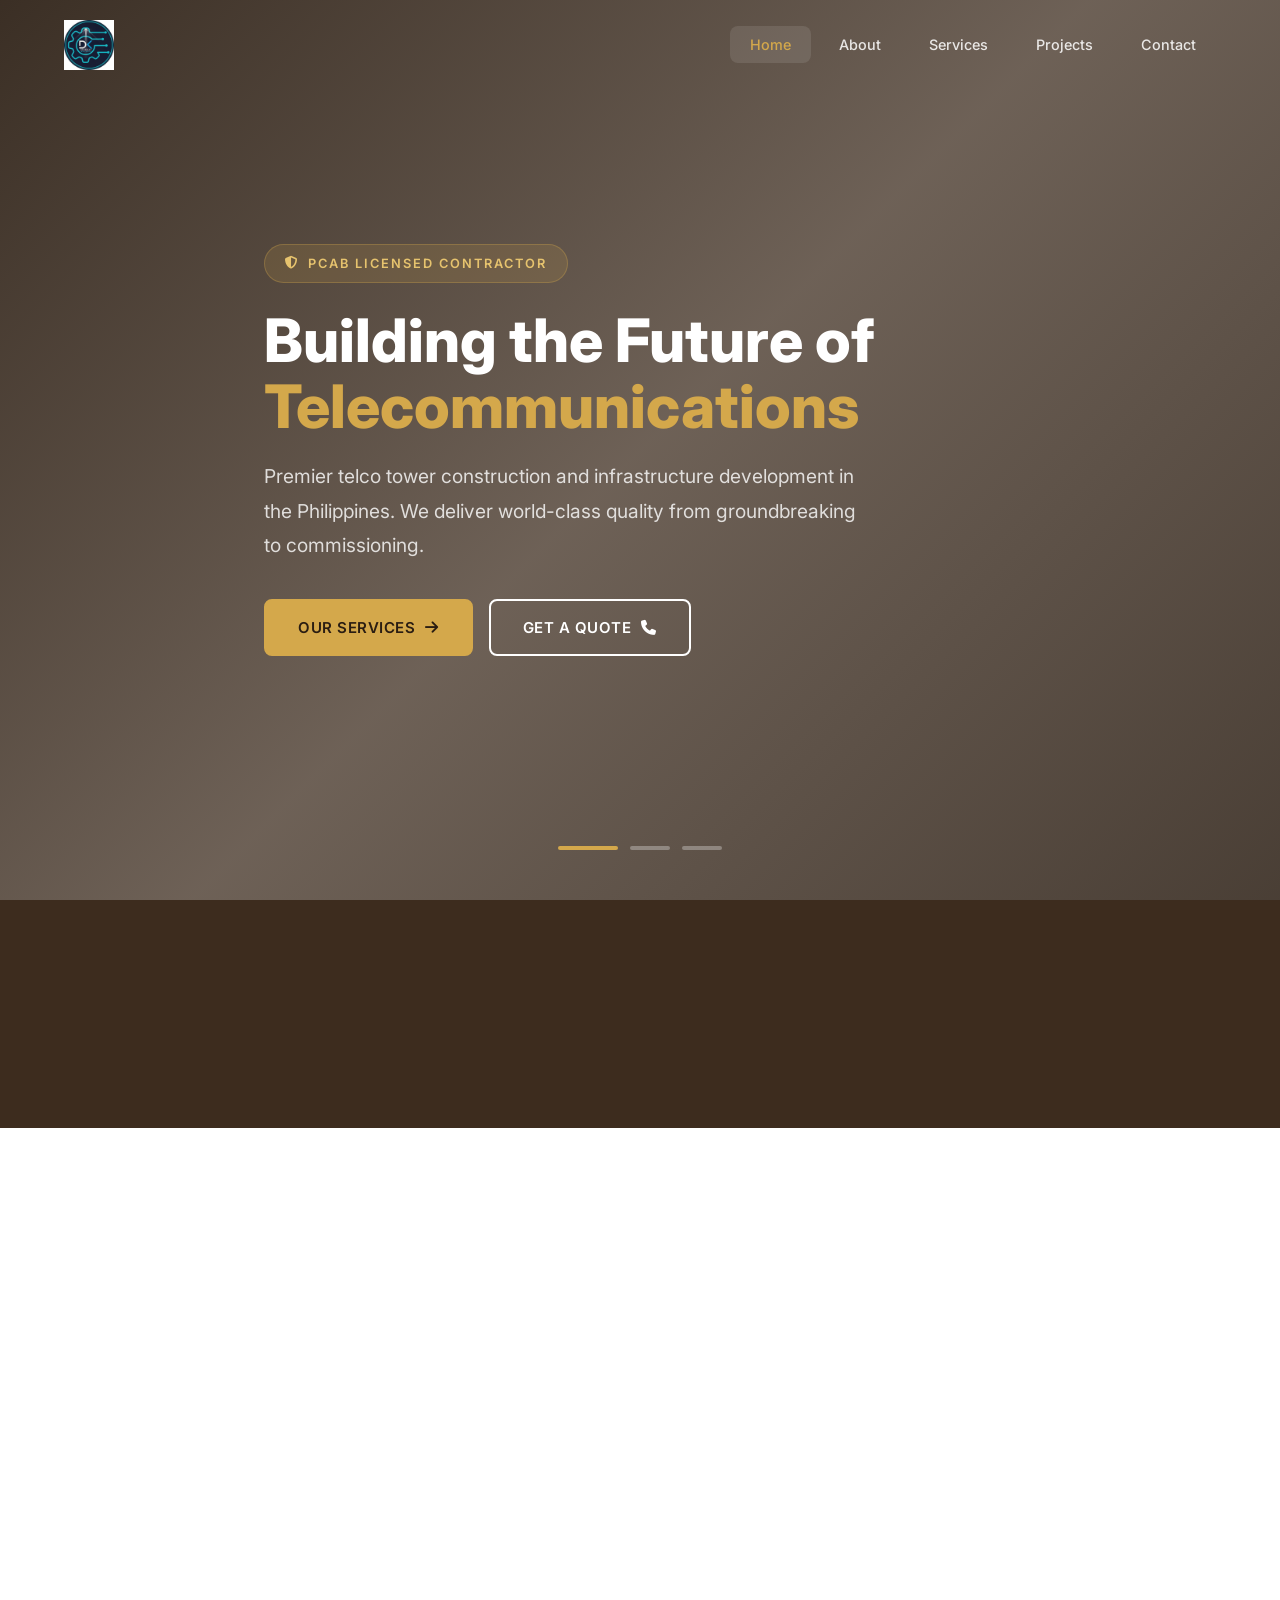
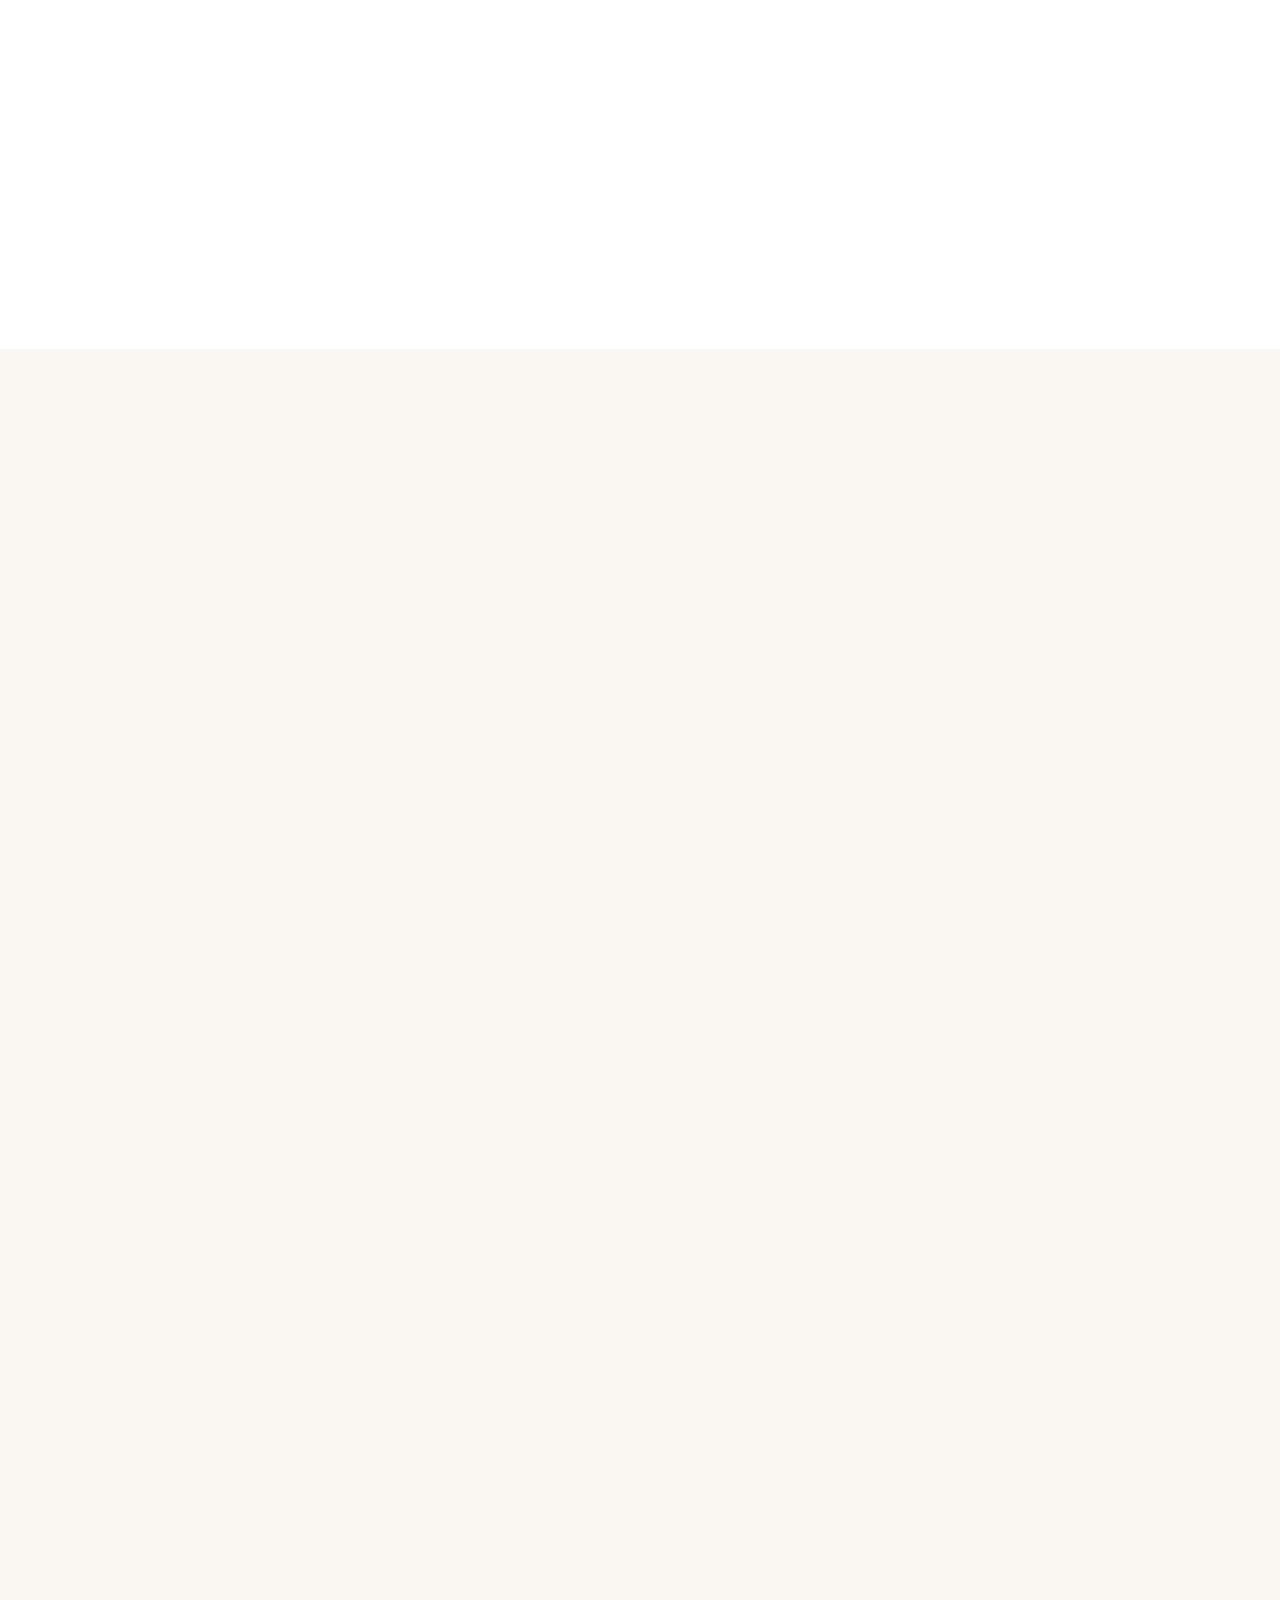
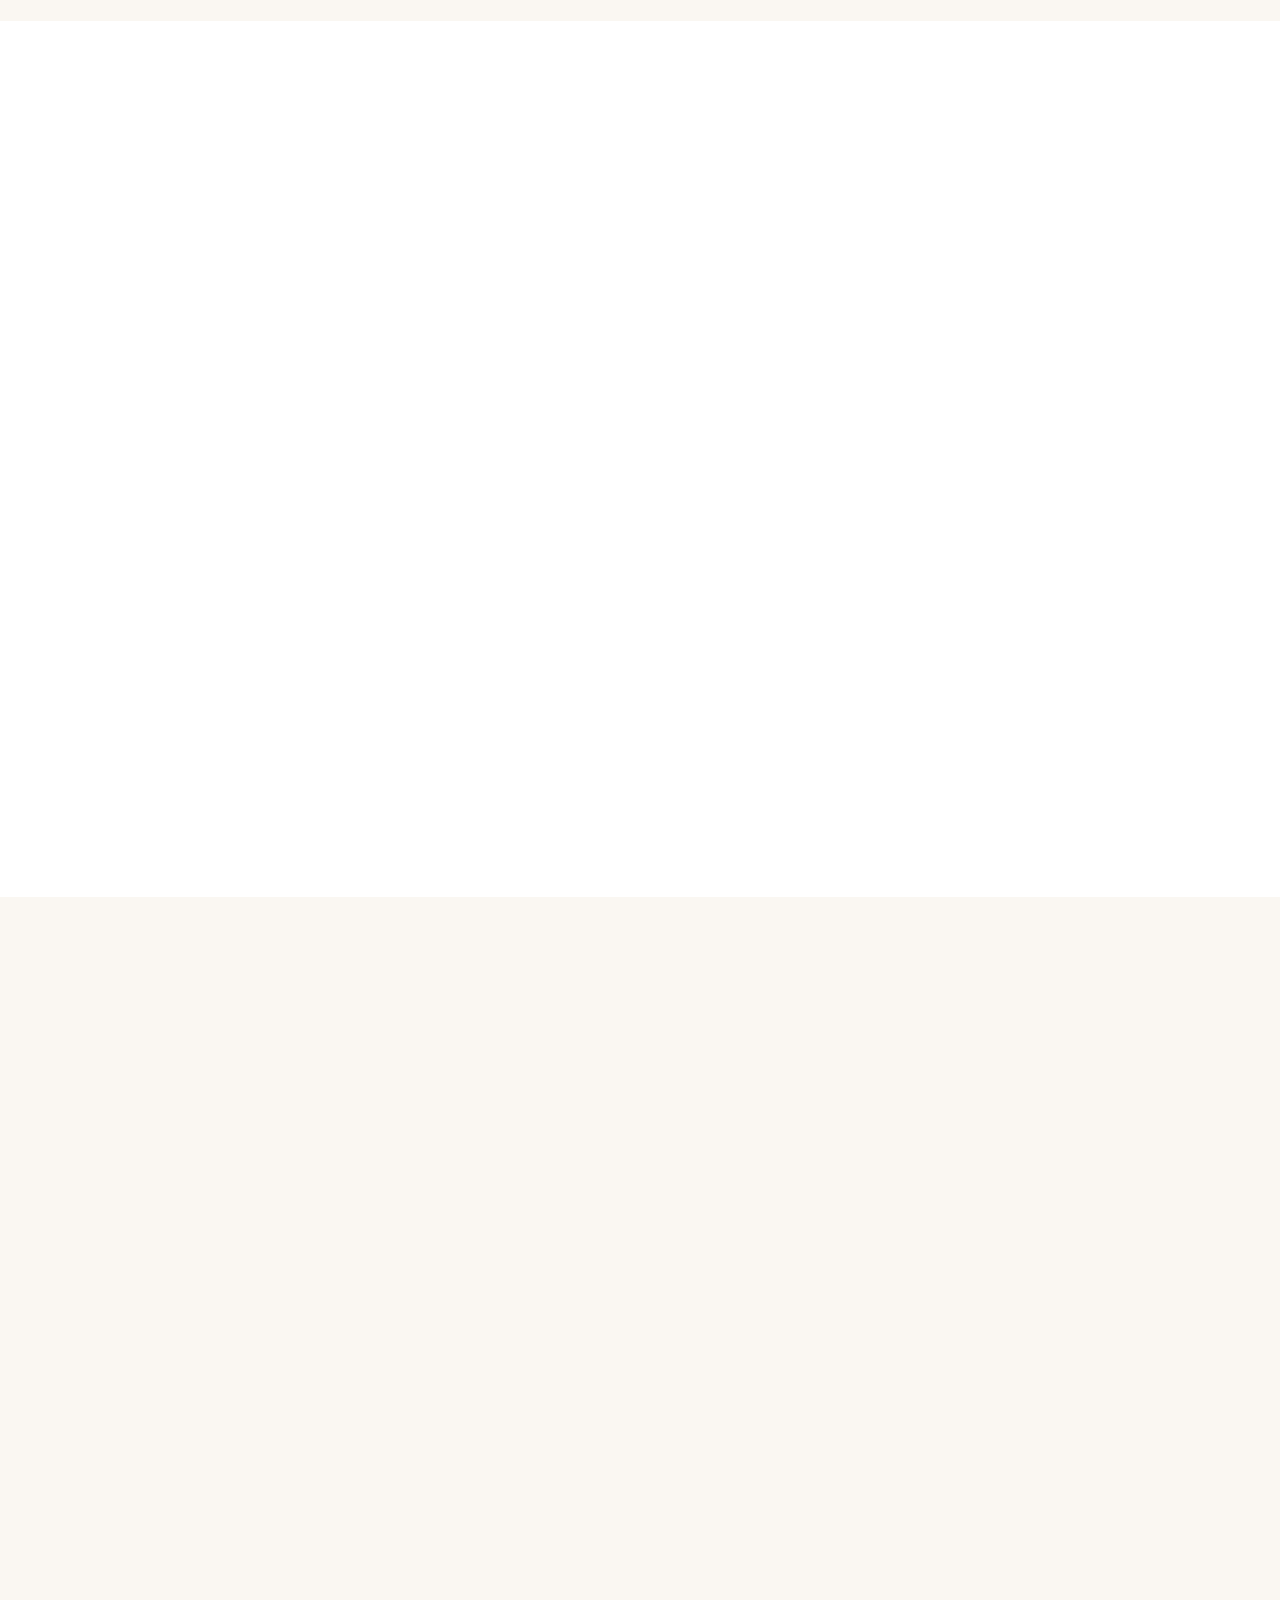
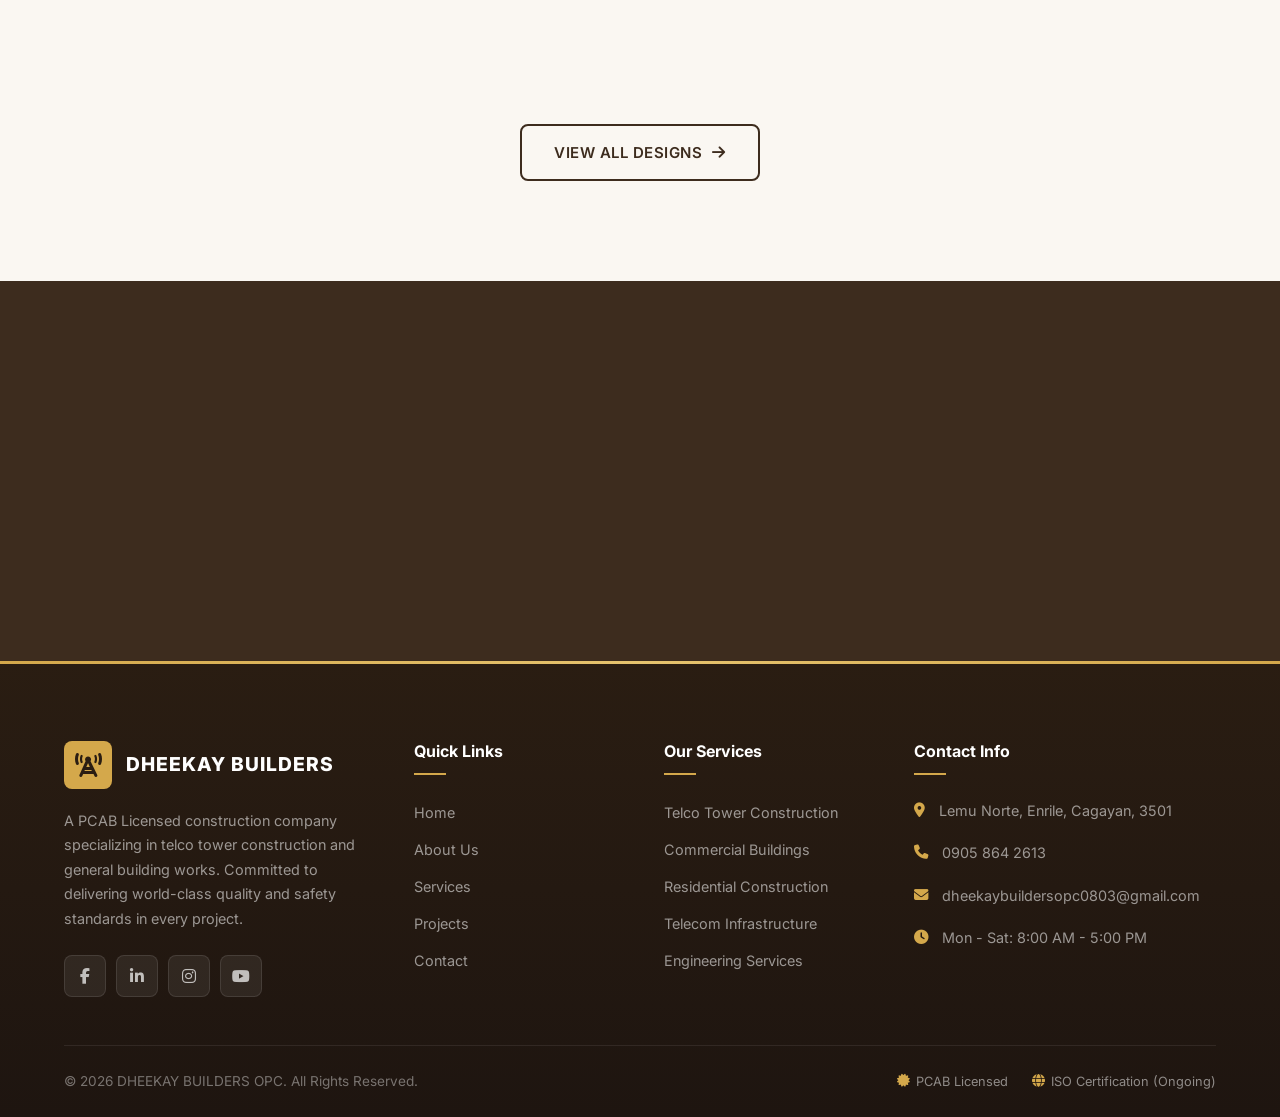
==== commit 88e745e4: "Update logo to logo.png image across all pages" ====
--- a/index.html
+++ b/index.html
@@ -18,13 +18,7 @@
         <div class="container">
             <nav class="navbar">
                 <a href="index.html" class="logo">
-                    <div class="logo-icon">
-                        <i class="fas fa-tower-cell"></i>
-                    </div>
-                    <div class="logo-text">
-                        <span class="company-name">DHEEKAY BUILDERS</span>
-                        <span class="company-tagline">Construction Excellence</span>
-                    </div>
+                    <img src="logo.png" alt="DHEEKAY BUILDERS OPC Logo" class="logo-img">
                 </a>
                 <ul class="nav-menu" id="navMenu">
                     <li><a href="index.html" class="nav-link active">Home</a></li>
--- a/css/styles.css
+++ b/css/styles.css
@@ -196,6 +196,12 @@
     font-weight: 600;
 }
 
+.logo-img {
+    height: 50px;
+    width: auto;
+    object-fit: contain;
+}
+
 .nav-menu {
     display: flex;
     align-items: center;
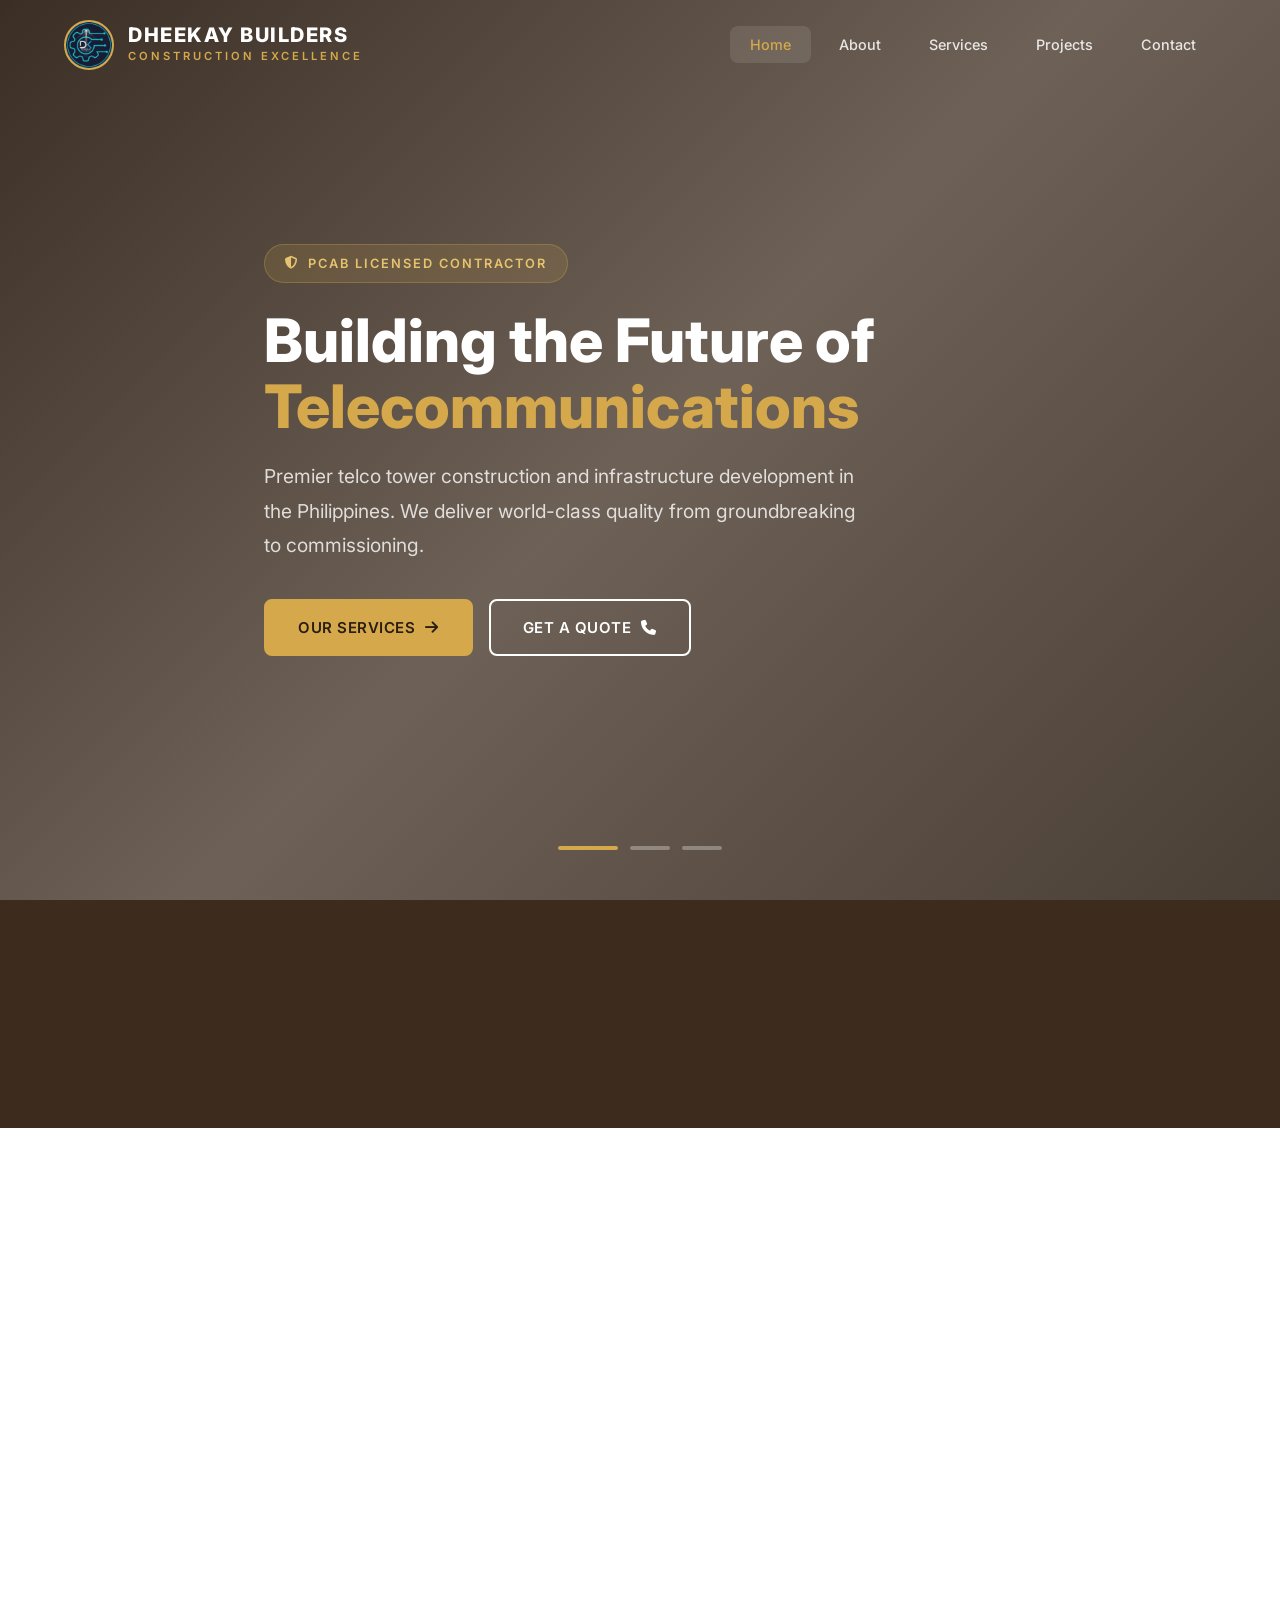
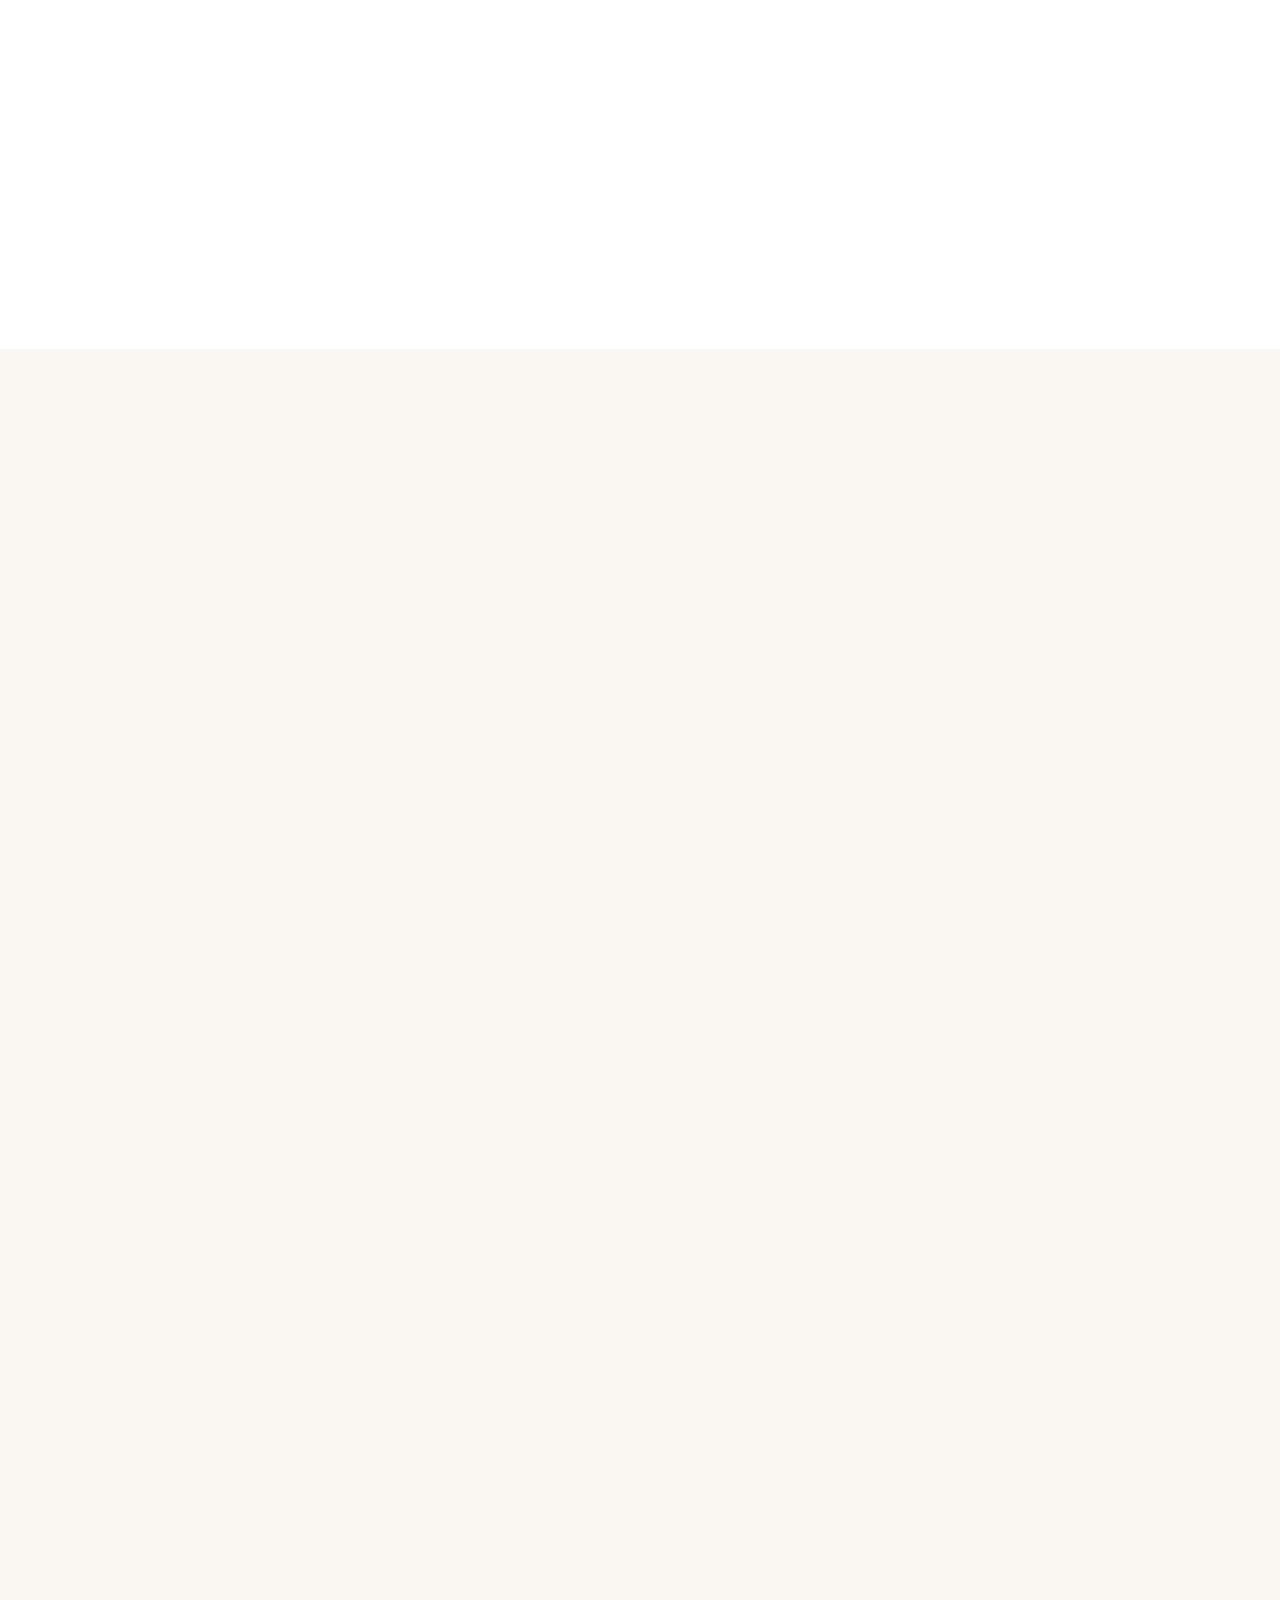
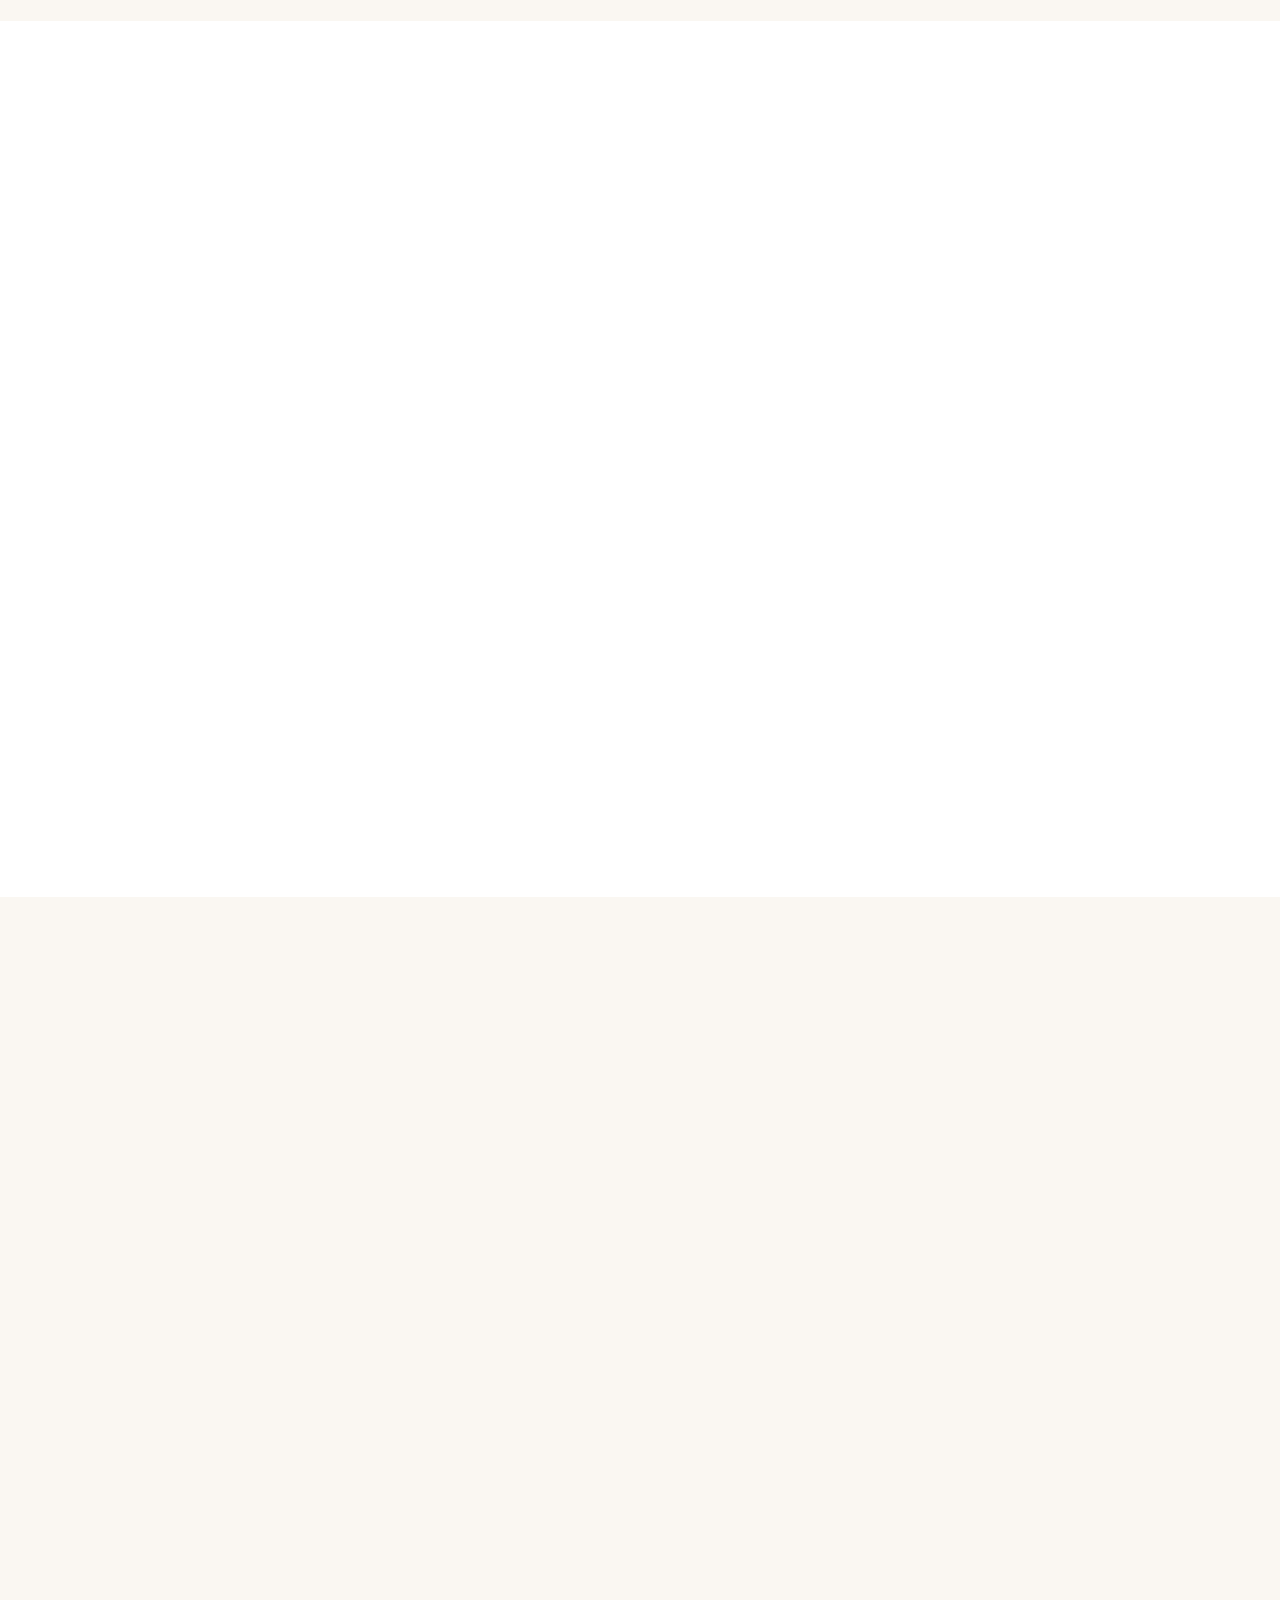
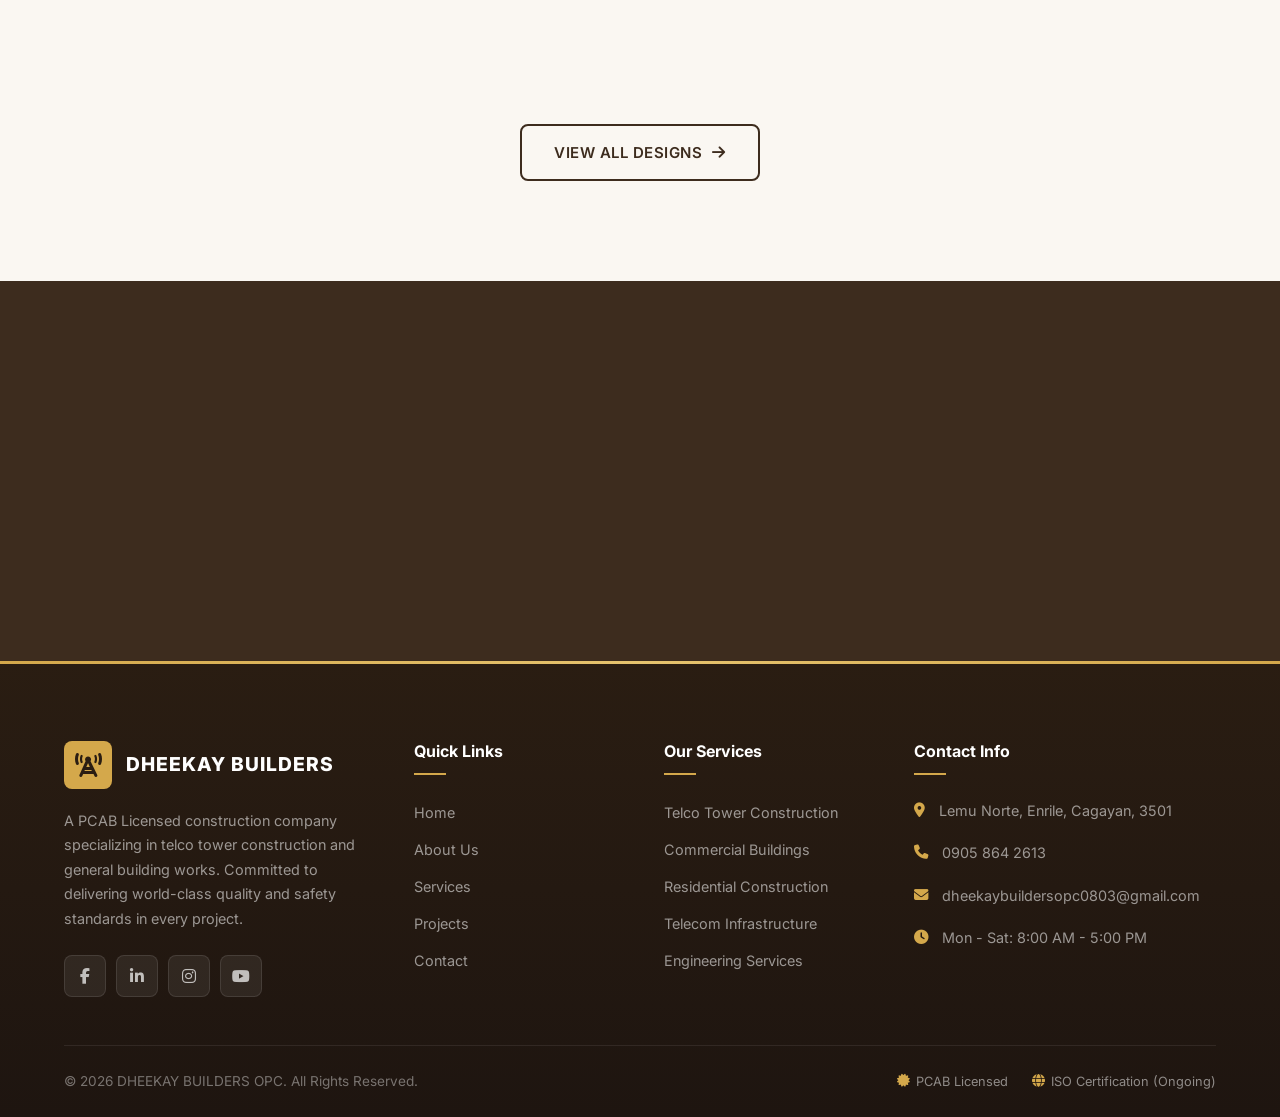
==== commit 0f475ff8: "Make logo round and add company name beside logo" ====
--- a/index.html
+++ b/index.html
@@ -19,6 +19,10 @@
             <nav class="navbar">
                 <a href="index.html" class="logo">
                     <img src="logo.png" alt="DHEEKAY BUILDERS OPC Logo" class="logo-img">
+                    <div class="logo-text">
+                        <span class="company-name">DHEEKAY BUILDERS</span>
+                        <span class="company-tagline">Construction Excellence</span>
+                    </div>
                 </a>
                 <ul class="nav-menu" id="navMenu">
                     <li><a href="index.html" class="nav-link active">Home</a></li>
--- a/css/styles.css
+++ b/css/styles.css
@@ -198,8 +198,10 @@
 
 .logo-img {
     height: 50px;
-    width: auto;
-    object-fit: contain;
+    width: 50px;
+    object-fit: cover;
+    border-radius: 50%;
+    border: 2px solid var(--accent);
 }
 
 .nav-menu {
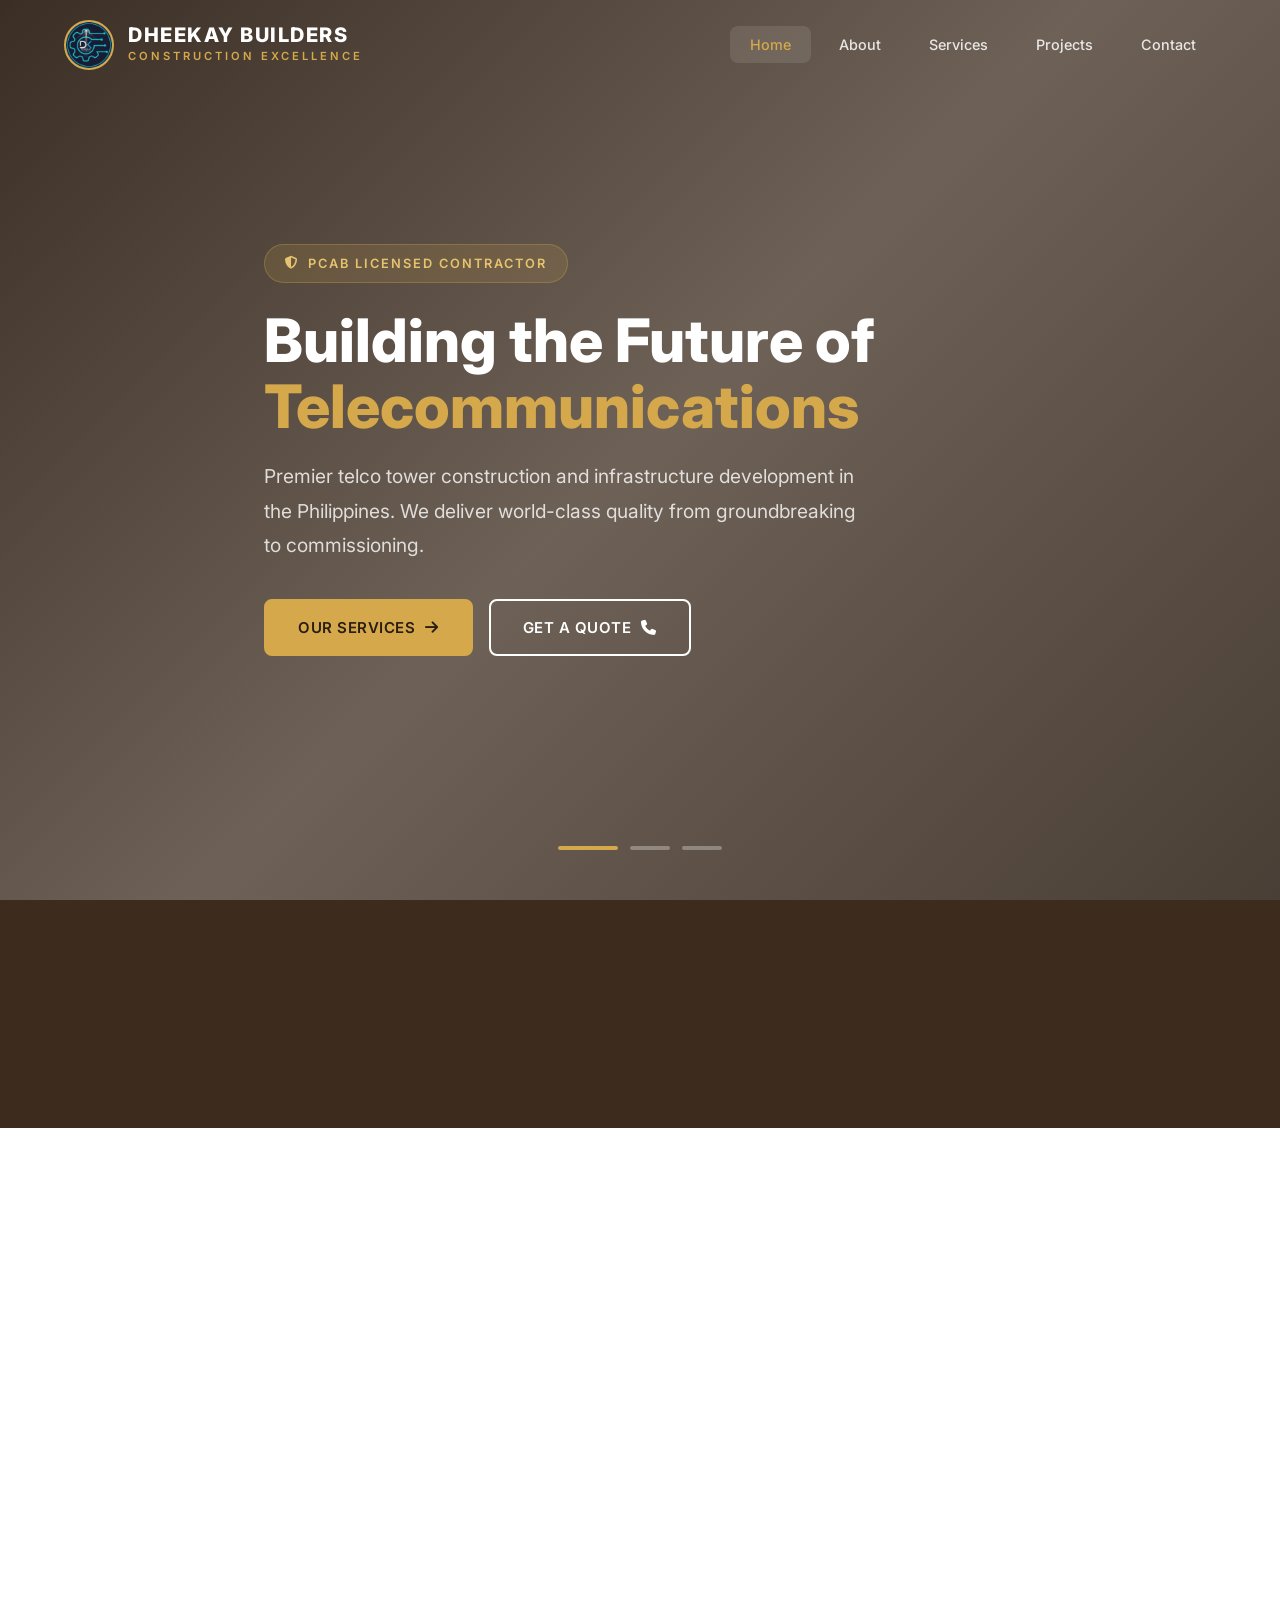
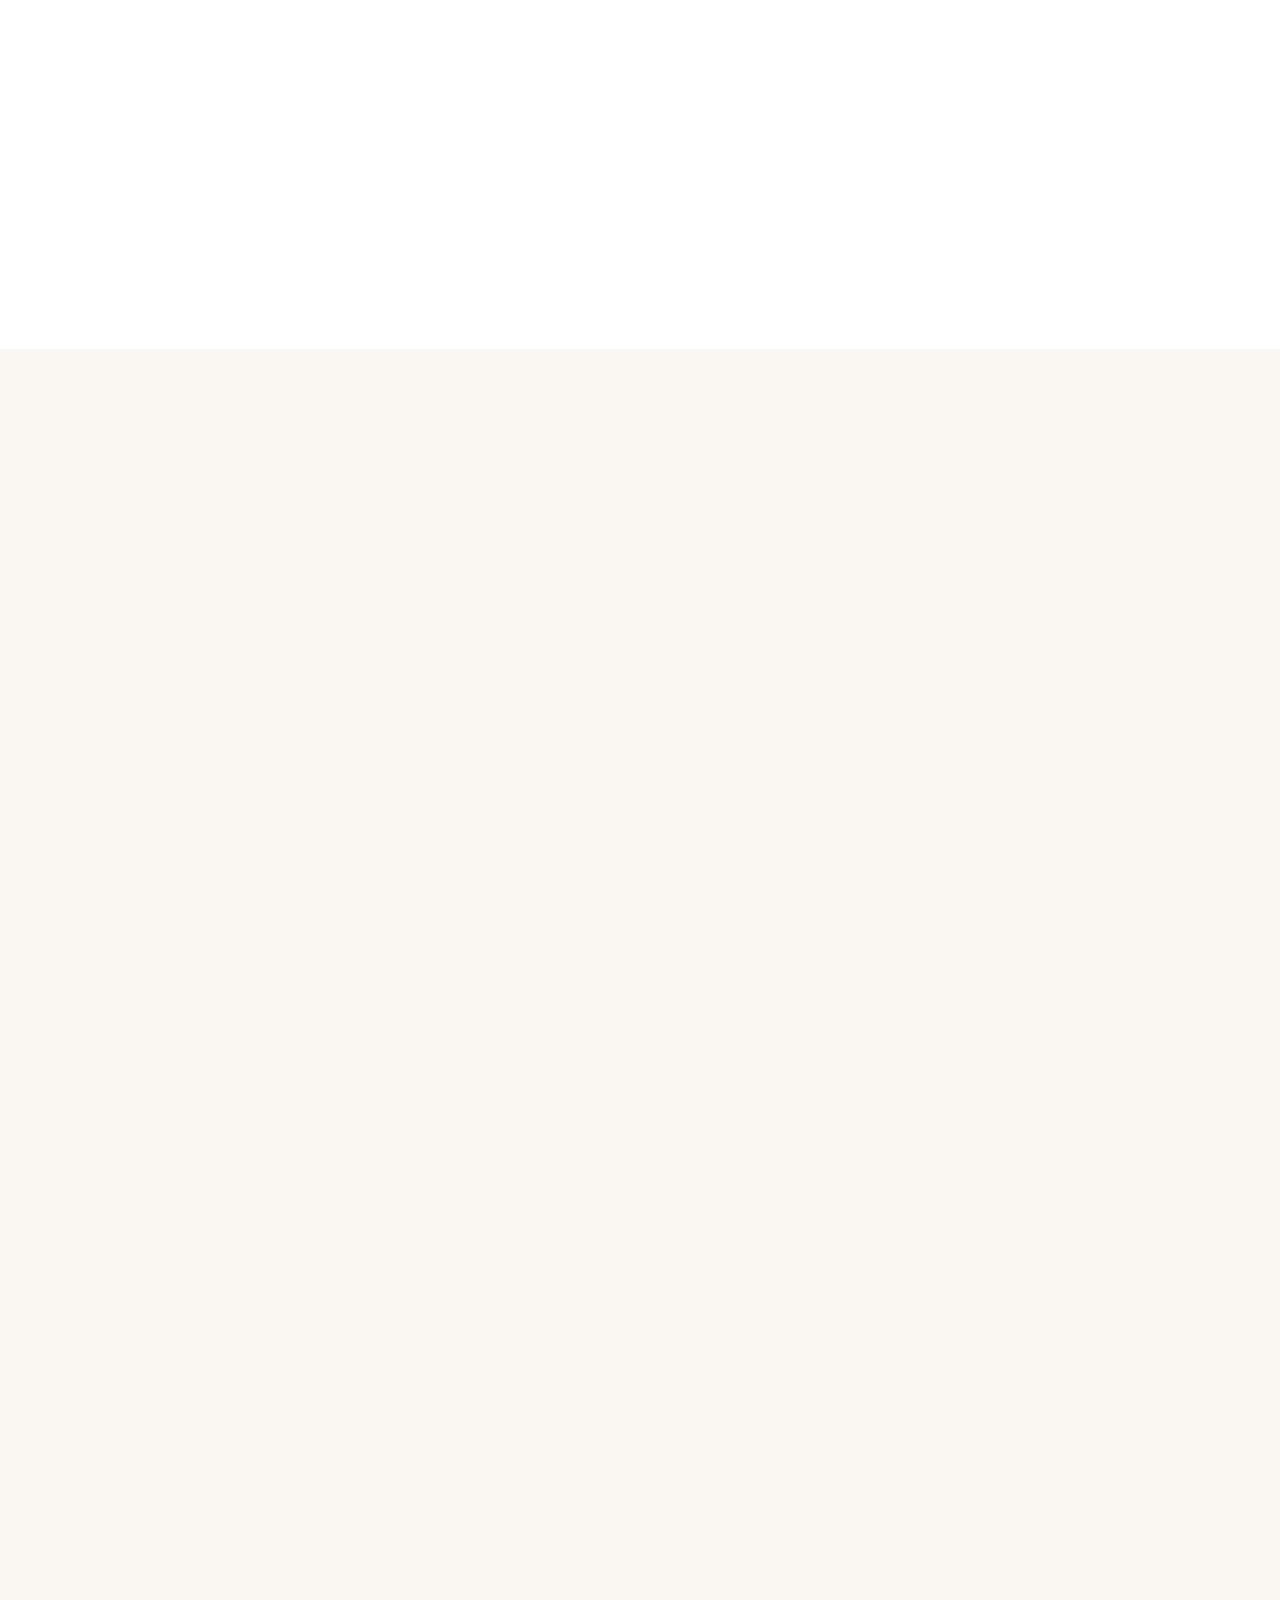
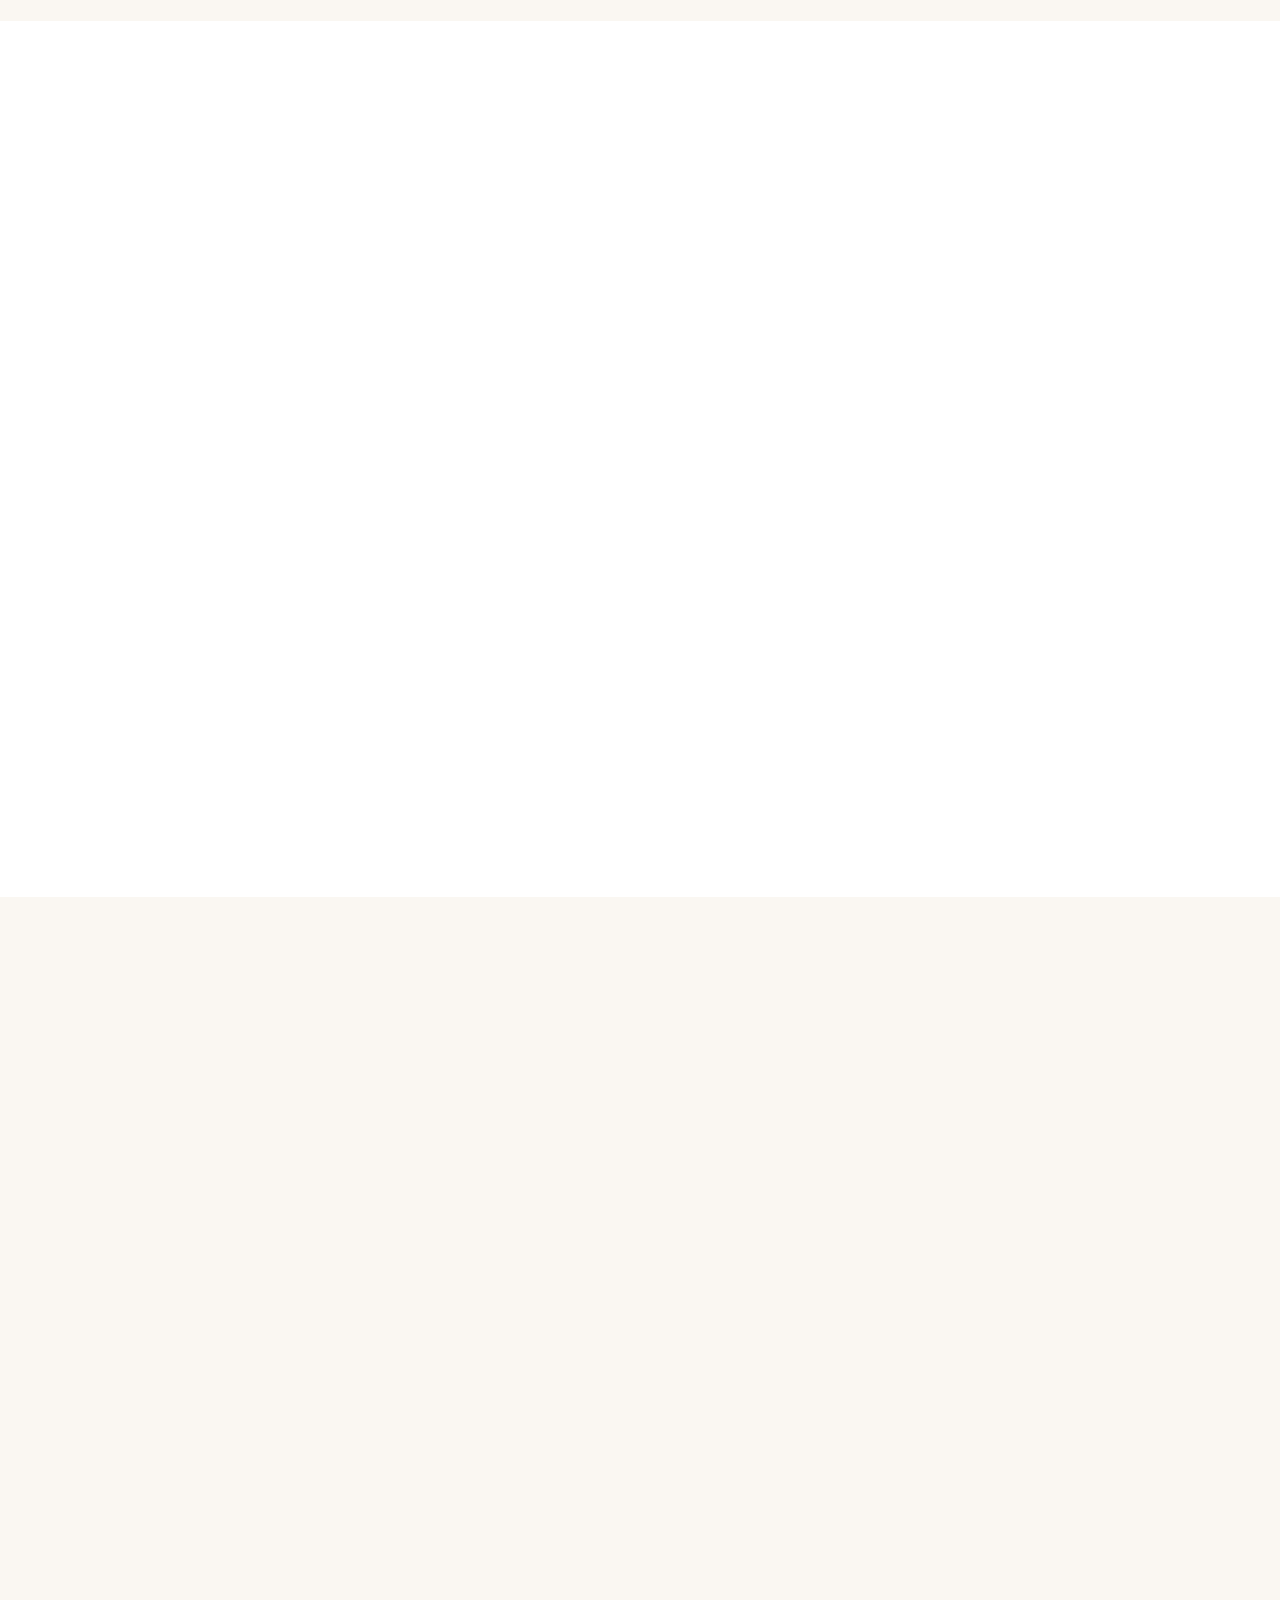
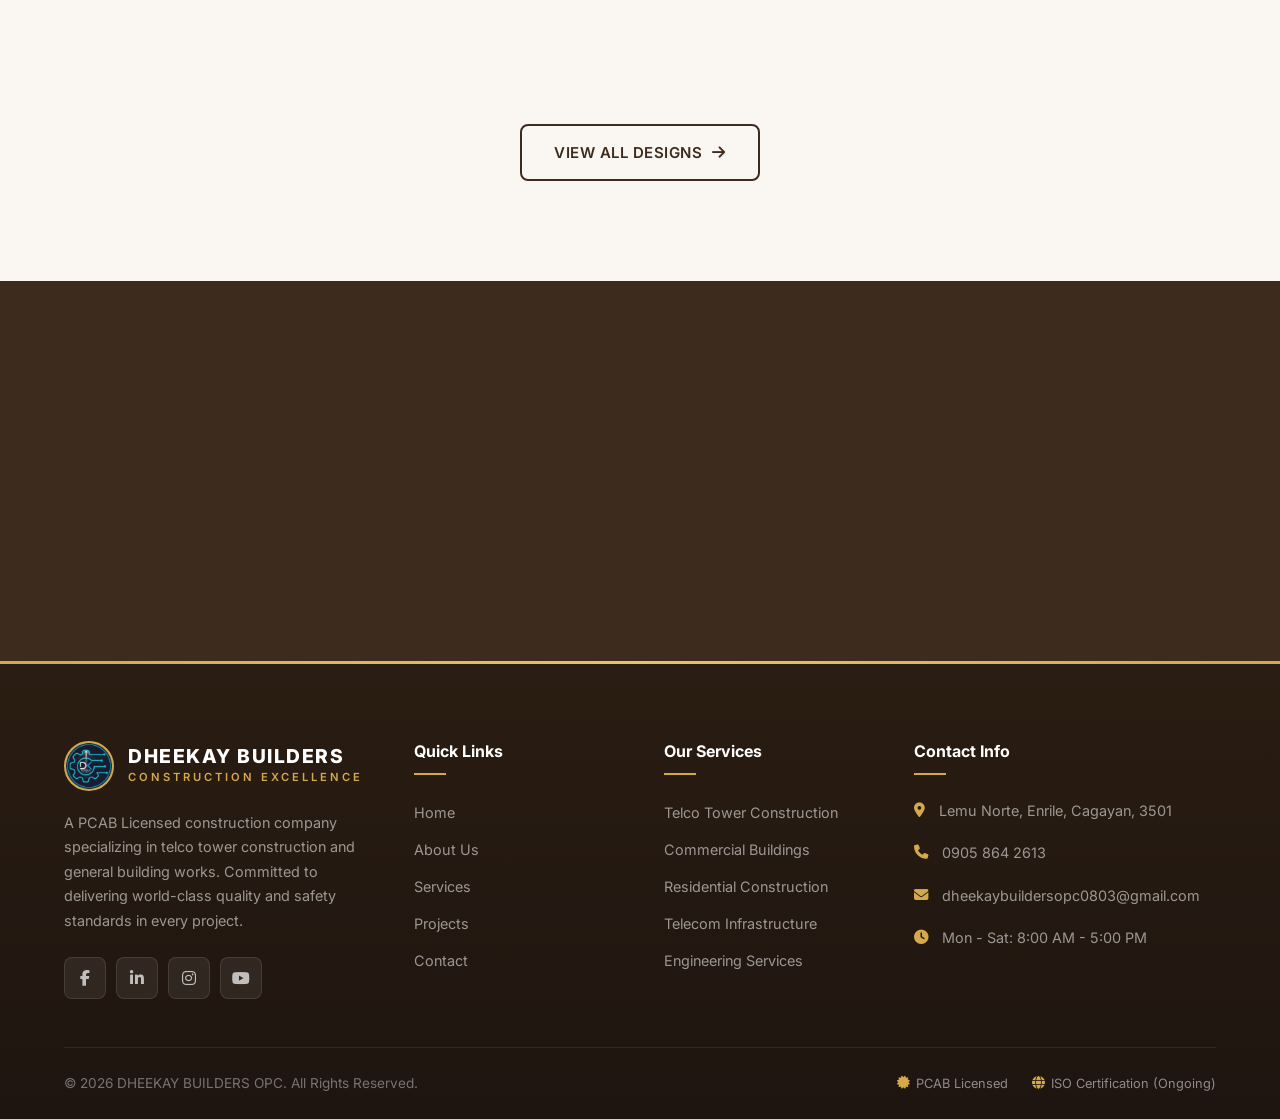
==== commit cac12f55: "Unify logo across all headers and footers — round logo.png with company name" ====
--- a/index.html
+++ b/index.html
@@ -304,10 +304,11 @@
             <div class="footer-grid">
                 <div class="footer-about">
                     <div class="footer-logo">
-                        <div class="footer-logo-icon">
-                            <i class="fas fa-tower-cell"></i>
-                        </div>
-                        <span>DHEEKAY BUILDERS</span>
+                        <img src="logo.png" alt="DHEEKAY BUILDERS OPC Logo" class="footer-logo-img">
+                        <div class="footer-logo-text">
+                            <span class="footer-company-name">DHEEKAY BUILDERS</span>
+                            <span class="footer-company-tagline">Construction Excellence</span>
+                        </div>
                     </div>
                     <p>A PCAB Licensed construction company specializing in telco tower construction and general building works. Committed to delivering world-class quality and safety standards in every project.</p>
                     <div class="footer-social">
--- a/css/styles.css
+++ b/css/styles.css
@@ -1618,26 +1618,34 @@
     margin-bottom: 20px;
 }
 
-.footer-logo-icon {
-    width: 48px;
-    height: 48px;
-    background: var(--accent);
-    border-radius: var(--radius);
-    display: flex;
-    align-items: center;
-    justify-content: center;
-}
-
-.footer-logo-icon i {
-    font-size: 1.5rem;
-    color: var(--primary-dark);
-}
-
-.footer-logo span {
+.footer-logo-img {
+    height: 50px;
+    width: 50px;
+    object-fit: cover;
+    border-radius: 50%;
+    border: 2px solid var(--accent);
+    flex-shrink: 0;
+}
+
+.footer-logo-text {
+    display: flex;
+    flex-direction: column;
+}
+
+.footer-company-name {
     font-size: 1.2rem;
     font-weight: 800;
     color: var(--white);
-    letter-spacing: 1px;
+    letter-spacing: 1.5px;
+    line-height: 1.2;
+}
+
+.footer-company-tagline {
+    font-size: 0.7rem;
+    color: var(--accent);
+    letter-spacing: 3px;
+    text-transform: uppercase;
+    font-weight: 600;
 }
 
 .footer-about p {
